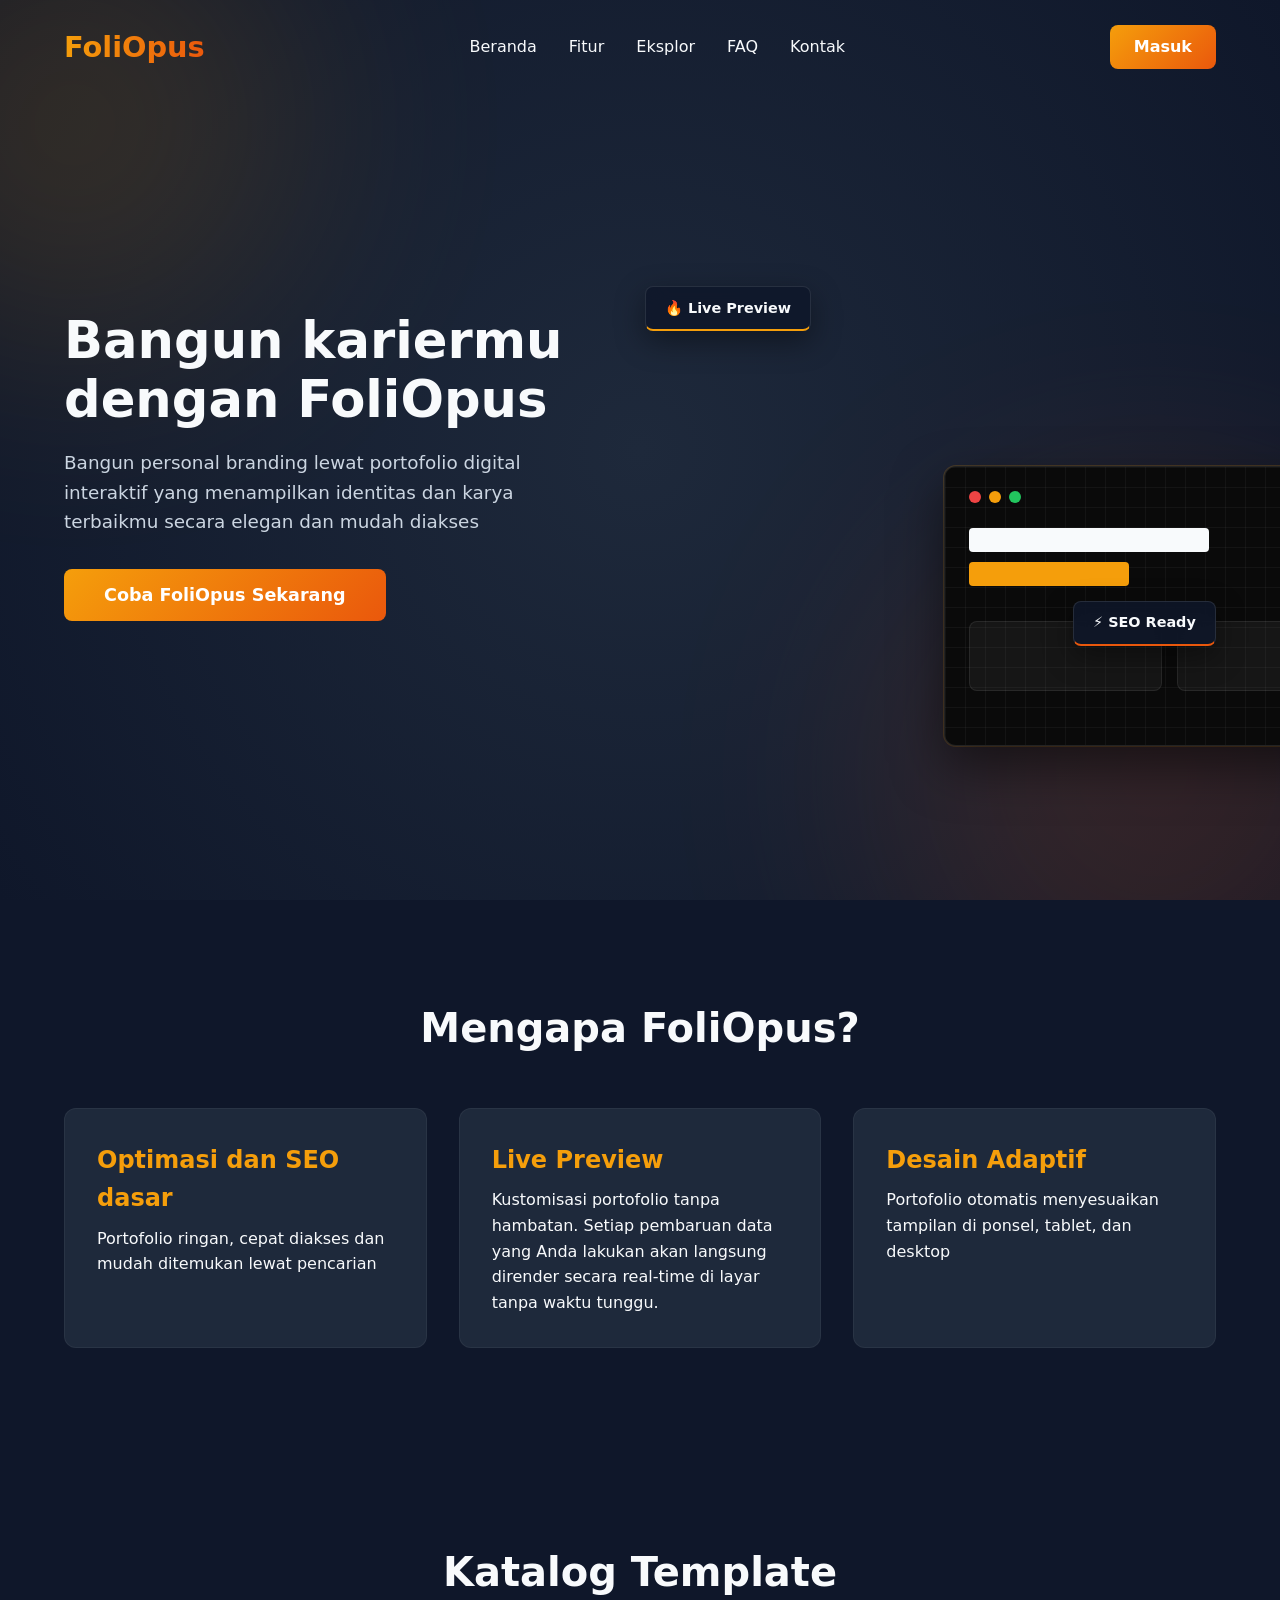
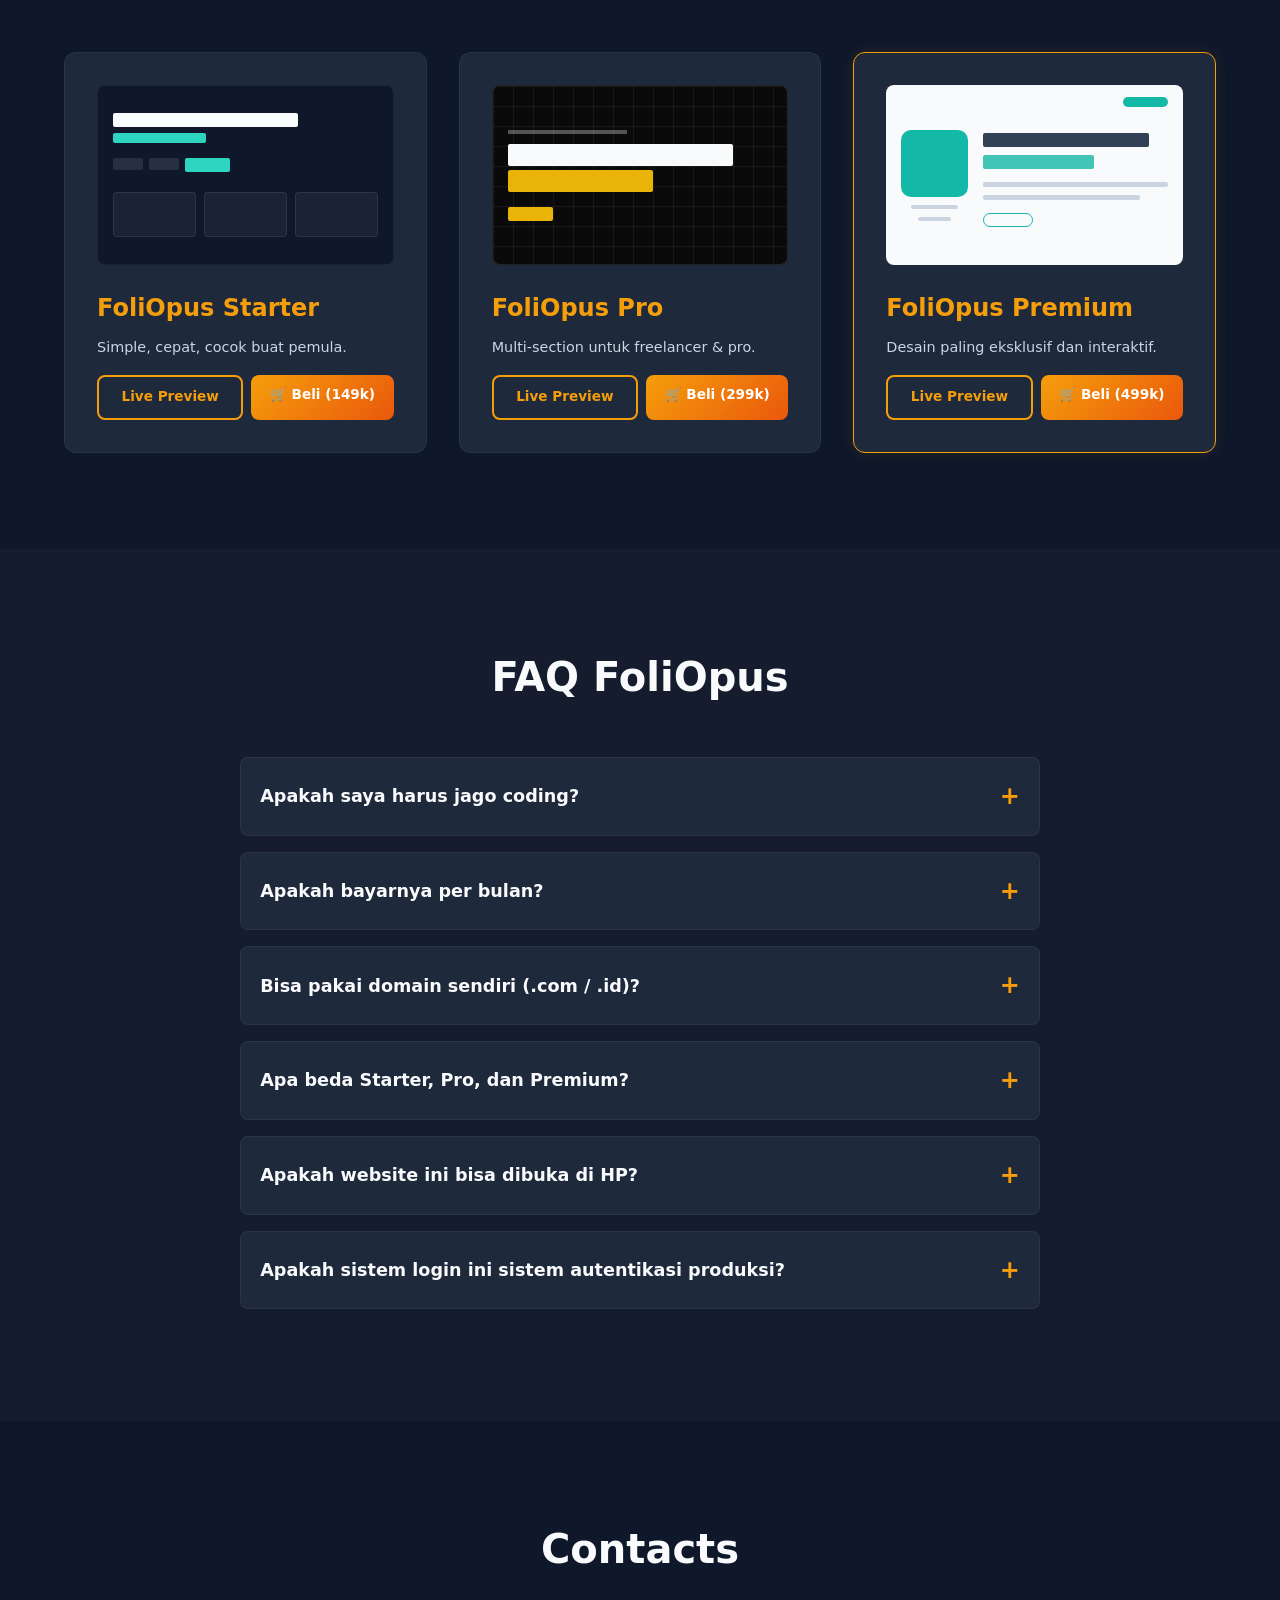
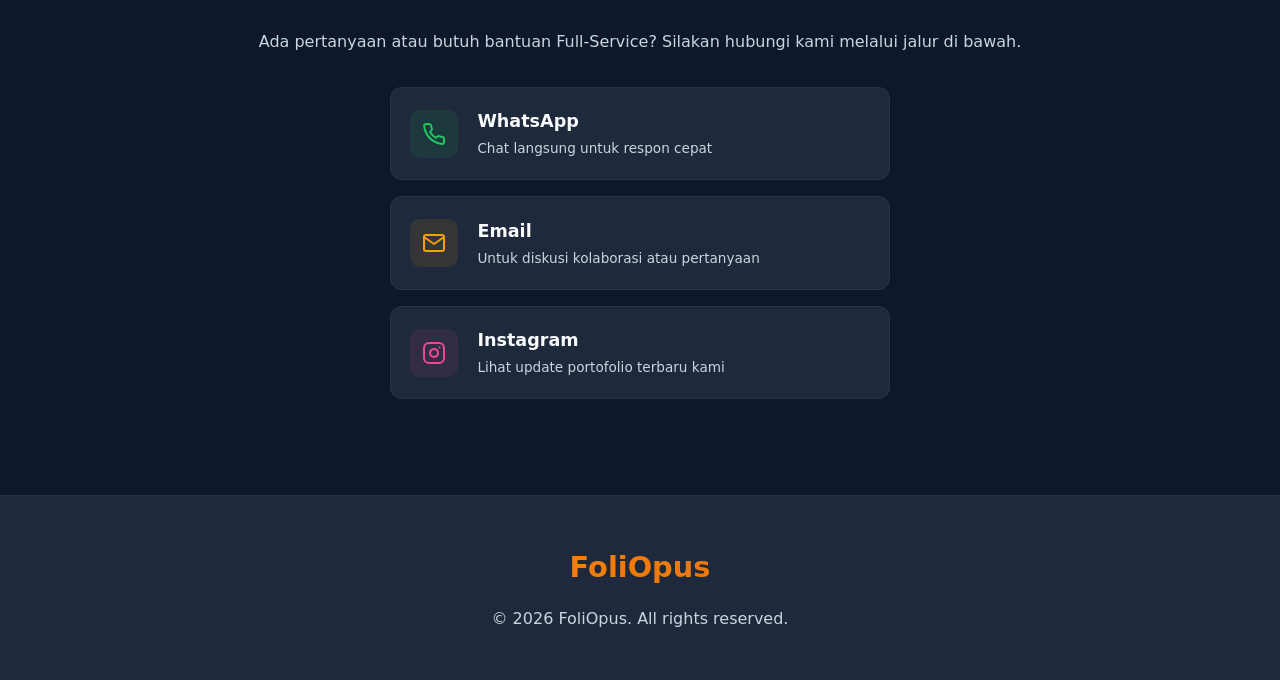
==== index.html @ 39c7ba6c "Update" ====
<!DOCTYPE html>
<html lang="id">
<head>
    <meta charset="UTF-8">
    <meta name="viewport" content="width=device-width, initial-scale=1.0">
    <title>FoliOpus - Portofolio Digital Interaktif</title>
    <meta name="description" content="FoliOpus adalah platform pembuatan portofolio digital profesional dan interaktif secara instan untuk mahasiswa, freelancer, dan pencari kerja.">
    <link rel="stylesheet" href="style.css">
</head>
<body>
    <div id="nav-trigger" style="position: absolute; top: 50px; width: 100%; height: 1px; visibility: hidden;"></div>

    <nav class="navbar">
        <div class="logo">FoliOpus</div>
        <ul class="nav-links">
            <li><a href="#hero">Beranda</a></li>
            <li><a href="#features">Fitur</a></li>
            <li><a href="#templates">Eksplor</a></li>
            <li><a href="#faq">FAQ</a></li>
            <li><a href="#contact">Kontak</a></li>
        </ul>
        <a href="login.html" class="btn-primary" aria-label="Masuk ke dashboard">Masuk</a>
    </nav>

    <header id="hero" class="hero">
        <div class="hero-grid">
            <div class="hero-content">
                <h1>Bangun kariermu dengan FoliOpus</h1>
                <p>Bangun personal branding lewat portofolio digital interaktif yang menampilkan identitas dan karya terbaikmu secara elegan dan mudah diakses</p>
                <div class="hero-cta">
                    <button class="btn-primary large" onclick="document.getElementById('templates').scrollIntoView({ behavior: 'smooth' });">Coba FoliOpus Sekarang</button>
                </div>
            </div>
            
            <div class="hero-visual">
                <div class="floating-mockup">
                    <div class="fm-content">
                        <div class="fm-header">
                            <div class="fm-dot"></div><div class="fm-dot"></div><div class="fm-dot"></div>
                        </div>
                        <div class="fm-title"></div>
                        <div class="fm-subtitle"></div>
                        <div class="fm-cards">
                            <div class="fm-card"></div>
                            <div class="fm-card"></div>
                        </div>
                    </div>
                </div>
                <div class="floating-badge fb-1">🔥 Live Preview</div>
                <div class="floating-badge fb-2">⚡ SEO Ready</div>
            </div>
        </div>
    </header>

    <section id="features" class="features">
        <h2>Mengapa FoliOpus?</h2>
        <div class="grid-container">
            <div class="card feature-card">
                <h3>Optimasi dan SEO dasar</h3>
                <p>Portofolio ringan, cepat diakses dan mudah ditemukan lewat pencarian</p>
            </div>
            <div class="card feature-card">
                <h3>Live Preview</h3>
                <p>Kustomisasi portofolio tanpa hambatan. Setiap pembaruan data yang Anda lakukan akan langsung dirender secara real-time di layar tanpa waktu tunggu.</p>
            </div>
            <div class="card feature-card">
                <h3>Desain Adaptif</h3>
                <p>Portofolio otomatis menyesuaikan tampilan di ponsel, tablet, dan desktop</p>
            </div>
        </div>
    </section>

    <!-- TEMPLATES SECTION -->
    <section id="templates" class="templates">
        <h2>Katalog Template</h2>
        <div class="grid-container">
            
            <!-- Starter Template -->
            <div class="card template-card" style="cursor: default;">
                <div class="mockup-preview mockup-starter">
                    <div class="m-title"></div>
                    <div class="m-subtitle"></div>
                    <div class="m-tags">
                        <div class="m-tag"></div>
                        <div class="m-tag"></div>
                        <div class="m-tag-active"></div>
                    </div>
                    <div class="m-cards">
                        <div class="m-card"></div>
                        <div class="m-card"></div>
                        <div class="m-card"></div>
                    </div>
                </div>
                <h3>FoliOpus Starter</h3>
                <p style="color: var(--text-muted); font-size: 0.9rem;">Simple, cepat, cocok buat pemula.</p>
                <div style="display: flex; gap: 0.5rem; margin-top: 1rem;">
                    <a href="editor.html?template=template-1&mode=preview" class="btn-secondary" style="flex: 1; text-align: center; padding: 0.6rem; font-size: 0.85rem;">Live Preview</a>
                    <a href="payment.html?template=starter" class="btn-primary" style="flex: 1; text-align: center; padding: 0.6rem; font-size: 0.85rem;">🛒 Beli (149k)</a>
                </div>
            </div>

            <!-- Pro Template -->
            <div class="card template-card" style="cursor: default;">
                <div class="mockup-preview mockup-pro">
                    <div class="m-eyebrow"></div>
                    <div class="m-title-1"></div>
                    <div class="m-title-2"></div>
                    <div class="m-btn"></div>
                </div>
                <h3>FoliOpus Pro</h3>
                <p style="color: var(--text-muted); font-size: 0.9rem;">Multi-section untuk freelancer & pro.</p>
                <div style="display: flex; gap: 0.5rem; margin-top: 1rem;">
                    <a href="editor.html?template=template-2&mode=preview" class="btn-secondary" style="flex: 1; text-align: center; padding: 0.6rem; font-size: 0.85rem;">Live Preview</a>
                    <a href="payment.html?template=pro" class="btn-primary" style="flex: 1; text-align: center; padding: 0.6rem; font-size: 0.85rem;">🛒 Beli (299k)</a>
                </div>
            </div>

            <!-- Premium Template -->
            <div class="card template-card" style="cursor: default; border-color: var(--primary-yellow); box-shadow: 0 0 15px rgba(245, 158, 11, 0.1);">
                <div class="mockup-preview mockup-premium">
                    <div class="m-nav"></div>
                    <div class="m-left">
                        <div class="m-avatar"></div>
                        <div class="m-left-line"></div>
                        <div class="m-left-line" style="width: 50%;"></div>
                    </div>
                    <div class="m-right">
                        <div class="m-title-serif"></div>
                        <div class="m-title-italic"></div>
                        <div class="m-text"></div>
                        <div class="m-text-2"></div>
                        <div class="m-btn-outline"></div>
                    </div>
                </div>
                <h3>FoliOpus Premium</h3>
                <p style="color: var(--text-muted); font-size: 0.9rem;">Desain paling eksklusif dan interaktif.</p>
                <div style="display: flex; gap: 0.5rem; margin-top: 1rem;">
                    <a href="editor.html?template=template-3&mode=preview" class="btn-secondary" style="flex: 1; text-align: center; padding: 0.6rem; font-size: 0.85rem;">Live Preview</a>
                    <a href="payment.html?template=premium" class="btn-primary" style="flex: 1; text-align: center; padding: 0.6rem; font-size: 0.85rem;">🛒 Beli (499k)</a>
                </div>
            </div>

        </div>
    </section>
    
    <section id="faq" class="features" style="background-color: rgba(255,255,255,0.02);">
        <h2>FAQ FoliOpus</h2>
        <div class="faq-container" style="max-width: 800px; margin: 0 auto; text-align: left;">
            <details class="faq-item">
                <summary>Apakah saya harus jago coding?</summary>
                <div class="faq-body">Sama sekali tidak! Template kami sudah dirancang agar kamu tinggal mengganti teks dan foto tanpa perlu menyentuh struktur kode yang rumit.</div>
            </details>
            <details class="faq-item">
                <summary>Apakah bayarnya per bulan?</summary>
                <div class="faq-body">Tidak, pembayaran sistem lisensi sekali bayar (one-time payment). Beli sekali, pakai berkali-kali untuk portofoliomu.</div>
            </details>
            <details class="faq-item">
                <summary>Bisa pakai domain sendiri (.com / .id)?</summary>
                <div class="faq-body">Tentu saja. Setelah <em>source code</em> kamu dapatkan, kamu bisa <em>deploy</em> di mana saja dan menyambungkannya ke domain pribadi.</div>
            </details>
            <details class="faq-item">
                <summary>Apa beda Starter, Pro, dan Premium?</summary>
                <div class="faq-body">
                    Setiap template dirancang untuk kebutuhan dan tingkat karier yang berbeda:<br><br>
                    <ul style="padding-left: 1.2rem; margin-top: 0.5rem; line-height: 1.8;">
                        <li><strong>Starter:</strong> Portofolio <em>single-page</em> bernuansa gelap yang simpel, fokus pada <em>tech stack</em> dan proyek. Sangat pas untuk <em>developer</em> pemula atau mahasiswa.</li>
                        <li><strong>Pro:</strong> Tampil berani dengan nuansa hitam dan emas. Memiliki <em>multi-section</em> untuk menampilkan metrik statistik, log pekerjaan, dan keahlian mendetail. Cocok untuk <em>freelancer</em> dan profesional.</li>
                        <li><strong>Premium:</strong> Desain paling bersih dan eksklusif dengan tipografi ala editorial. Menawarkan alur penceritaan (<em>case study</em>) untuk menonjolkan proses di balik karyamu. Sangat direkomendasikan untuk kreator tingkat senior.</li>
                    </ul>
                </div>
            </details>
            <details class="faq-item">
                <summary>Apakah website ini bisa dibuka di HP?</summary>
                <div class="faq-body">Tentu. Semua template dirancang mobile-first dan sudah diuji dari layar 360px sampai layar desktop besar.</div>
            </details>
            <details class="faq-item">
                <summary>Apakah sistem login ini sistem autentikasi produksi?</summary>
                <div class="faq-body">Tidak. Halaman login/register saat ini adalah <em>demo prototype</em> berbasis localStorage browser. Data akun hanya tersimpan di perangkat lokal pengguna dan tidak dienkripsi. Sistem ini tidak boleh dianggap sebagai autentikasi produksi. Untuk versi commercial release, autentikasi akan dipindahkan ke backend yang aman.</div>
            </details>
        </div>
    </section>

    <!-- CONTACT SECTION -->
    <section id="contact" class="features">
        <h2>Contacts</h2>
        <p style="color: var(--text-muted); margin-bottom: 2rem;">Ada pertanyaan atau butuh bantuan Full-Service? Silakan hubungi kami melalui jalur di bawah.</p>
        
        <div style="max-width: 500px; margin: 0 auto; display: flex; flex-direction: column; gap: 1rem;">

            <a href="https://wa.me/6285654432994" target="_blank" class="contact-link">
                <div class="c-icon" style="background: rgba(34, 197, 94, 0.1); color: #22c55e;">
                    <svg viewBox="0 0 24 24" fill="none" stroke="currentColor" stroke-width="2" stroke-linecap="round" stroke-linejoin="round">
                        <path d="M22 16.92v3a2 2 0 0 1-2.18 2 19.79 19.79 0 0 1-8.63-3.07 19.5 19.5 0 0 1-6-6 19.79 19.79 0 0 1-3.07-8.67A2 2 0 0 1 4.11 2h3a2 2 0 0 1 2 1.72 12.84 12.84 0 0 0 .7 2.81 2 2 0 0 1-.45 2.11L8.09 9.91a16 16 0 0 0 6 6l1.27-1.27a2 2 0 0 1 2.11-.45 12.84 12.84 0 0 0 2.81.7A2 2 0 0 1 22 16.92z"></path>
                    </svg>
                </div>
                <div class="c-text">
                    <h4>WhatsApp</h4>
                    <p>Chat langsung untuk respon cepat</p>
                </div>
            </a>

            <a href="mailto:halo@foliopus.com" class="contact-link">
                <div class="c-icon" style="background: rgba(245, 158, 11, 0.1); color: var(--primary-yellow);">
                    <svg viewBox="0 0 24 24" fill="none" stroke="currentColor" stroke-width="2" stroke-linecap="round" stroke-linejoin="round">
                        <path d="M4 4h16c1.1 0 2 .9 2 2v12c0 1.1-.9 2-2 2H4c-1.1 0-2-.9-2-2V6c0-1.1.9-2 2-2z"></path>
                        <polyline points="22,6 12,13 2,6"></polyline>
                    </svg>
                </div>
                <div class="c-text">
                    <h4>Email</h4>
                    <p>Untuk diskusi kolaborasi atau pertanyaan</p>
                </div>
            </a>

            <a href="https://www.instagram.com/" target="_blank" class="contact-link">
                <div class="c-icon" style="background: rgba(236, 72, 153, 0.1); color: #ec4899;">
                    <svg viewBox="0 0 24 24" fill="none" stroke="currentColor" stroke-width="2" stroke-linecap="round" stroke-linejoin="round">
                        <rect x="2" y="2" width="20" height="20" rx="5" ry="5"></rect>
                        <path d="M16 11.37A4 4 0 1 1 12.63 8 4 4 0 0 1 16 11.37z"></path>
                        <line x1="17.5" y1="6.5" x2="17.51" y2="6.5"></line>
                    </svg>
                </div>
                <div class="c-text">
                    <h4>Instagram</h4>
                    <p>Lihat update portofolio terbaru kami</p>
                </div>
            </a>

        </div>
    </section>

    <footer class="footer">
        <div class="footer-content">
            <h2 class="logo" style="margin-bottom: 0.5rem; font-size: 1.8rem; font-weight: 800; background: linear-gradient(to right, #f59e0b, #ea580c); -webkit-background-clip: text; background-clip: text; -webkit-text-fill-color: transparent;">FoliOpus</h2>
            <p>&copy; 2026 FoliOpus. All rights reserved.</p>
        </div>
    </footer>

    <script src="script.js"></script>
</body>
</html>
---- style.css ----
:root {
    --primary-yellow: #f59e0b;
    --primary-orange: #ea580c;
    --dark-bg: #0f172a;
    --dark-surface: #1e293b;
    --text-light: #f8fafc;
    --text-muted: #cbd5e1;
    --transition-speed: 0.3s;
}

* {
    margin: 0;
    padding: 0;
    box-sizing: border-box;
    font-family: 'Segoe UI', system-ui, sans-serif;
}

html {
    scroll-behavior: smooth;
    scroll-padding-top: 90px;
}

body {
    background-color: var(--dark-bg);
    color: var(--text-light);
    line-height: 1.6;
    text-rendering: optimizeLegibility;
    -webkit-font-smoothing: antialiased;
    -moz-osx-font-smoothing: grayscale;
}

.navbar {
    position: fixed;
    top: 0;
    width: 100%;
    display: flex;
    justify-content: space-between;
    align-items: center;
    padding: 1.5rem 5%;
    background-color: transparent;
    transition: background-color var(--transition-speed), box-shadow var(--transition-speed);
    z-index: 1000;
}

.navbar.scrolled {
    background-color: rgba(15, 23, 42, 0.95);
    backdrop-filter: blur(10px);
    box-shadow: 0 4px 20px rgba(0, 0, 0, 0.5);
}

.nav-user-wrap {
    position: relative;
    display: inline-flex;
}

.logo {
    font-size: 1.8rem;
    font-weight: 800;
    background: linear-gradient(to right, var(--primary-yellow), var(--primary-orange));
    -webkit-background-clip: text;
    background-clip: text;
    -webkit-text-fill-color: transparent;
    text-decoration: none;
}

.nav-links {
    display: flex;
    list-style: none;
    gap: 2rem;
}

.nav-links a {
    color: var(--text-light);
    text-decoration: none;
    font-weight: 500;
    transition: color var(--transition-speed);
}

.nav-links a:hover {
    color: var(--primary-yellow);
}

.btn-primary {
    background: linear-gradient(135deg, var(--primary-yellow), var(--primary-orange));
    color: #fff;
    border: none;
    padding: 0.6rem 1.5rem;
    border-radius: 8px;
    font-weight: 600;
    cursor: pointer;
    text-decoration: none;
    transition: transform var(--transition-speed), box-shadow var(--transition-speed);
}

.btn-primary:hover {
    transform: translateY(-2px);
    box-shadow: 0 4px 15px rgba(234, 88, 12, 0.4);
}

.btn-secondary {
    background: transparent;
    color: var(--primary-yellow);
    border: 2px solid var(--primary-yellow);
    padding: 0.6rem 1.5rem;
    border-radius: 8px;
    font-weight: 600;
    cursor: pointer;
    text-decoration: none;
    transition: background-color var(--transition-speed), transform var(--transition-speed);
}

.btn-secondary:hover {
    background: rgba(245, 158, 11, 0.1);
    transform: translateY(-2px);
}

.large {
    padding: 1rem 2.5rem;
    font-size: 1.1rem;
}

.hero {
    min-height: 100vh;
    display: flex;
    align-items: center;
    justify-content: center;
    padding: 6rem 5% 4rem;
    background: radial-gradient(circle at center, var(--dark-surface) 0%, var(--dark-bg) 100%);
    position: relative;
    overflow: hidden;
    text-align: left;
}

/* 1. Ambient Background Orbs */
.hero::before, .hero::after {
    content: '';
    position: absolute;
    border-radius: 50%;
    filter: blur(120px);
    z-index: 0;
    pointer-events: none;
    opacity: 0.15;
}
.hero::before {
    width: 450px; height: 450px;
    background: var(--primary-yellow);
    top: -100px; left: -150px;
}
.hero::after {
    width: 550px; height: 550px;
    background: var(--primary-orange);
    bottom: -150px; right: -150px;
}

/* 2. Split Grid Layout */
.hero-grid {
    display: grid;
    grid-template-columns: 1fr 1fr;
    gap: 4rem;
    align-items: center;
    max-width: 1200px;
    margin: 0 auto;
    position: relative;
    z-index: 1;
    width: 100%;
}

.hero-content { max-width: 600px; }

.hero-badge-top {
    display: inline-block;
    padding: 0.4rem 1rem;
    background: rgba(245, 158, 11, 0.1);
    border: 1px solid rgba(245, 158, 11, 0.2);
    color: var(--primary-yellow);
    border-radius: 99px;
    font-size: 0.85rem;
    font-weight: 600;
    margin-bottom: 1.5rem;
}

.hero h1 {
    font-size: 3.2rem;
    line-height: 1.15;
    margin-bottom: 1.2rem;
    font-weight: 800;
}

.hero p {
    font-size: 1.15rem;
    color: var(--text-muted);
    margin-bottom: 2rem;
}

.hero-cta {
    display: flex;
    gap: 1rem;
    justify-content: flex-start;
}

.hero-visual {
    position: relative;
    width: 100%;
    height: 400px;
    perspective: 1000px;
}

.floating-mockup {
    position: absolute;
    top: 50%;
    left: 50%;
    width: 100%;
    max-width: 450px;
    height: 280px;
    background: #0a0a0a;
    border: 1px solid rgba(255,255,255,0.1);
    border-radius: 12px;
    box-shadow: 0 20px 50px rgba(0,0,0,0.5), 0 0 0 1px rgba(245, 158, 11, 0.2);
    padding: 1.5rem;
    animation: float-mockup 6s ease-in-out infinite;
    overflow: hidden;
}

.floating-mockup::before {
    content: ''; position: absolute; inset: 0;
    background-image: linear-gradient(rgba(255,255,255,0.04) 1px, transparent 1px), linear-gradient(90deg, rgba(255,255,255,0.04) 1px, transparent 1px);
    background-size: 20px 20px; z-index: 0;
}

.fm-content { position: relative; z-index: 1; }
.fm-header { display: flex; gap: 8px; margin-bottom: 25px; }
.fm-dot { width: 12px; height: 12px; border-radius: 50%; background: var(--text-muted); }
.fm-dot:nth-child(1) { background: #ef4444; }
.fm-dot:nth-child(2) { background: #f59e0b; }
.fm-dot:nth-child(3) { background: #22c55e; }
.fm-title { width: 60%; height: 24px; background: #f8fafc; border-radius: 4px; margin-bottom: 10px; }
.fm-subtitle { width: 40%; height: 24px; background: var(--primary-yellow); border-radius: 4px; margin-bottom: 35px; }
.fm-cards { display: grid; grid-template-columns: 1fr 1fr; gap: 15px; }
.fm-card { height: 70px; background: rgba(255,255,255,0.05); border-radius: 8px; border: 1px solid rgba(255,255,255,0.08); }

.floating-badge {
    position: absolute;
    padding: 0.6rem 1.2rem;
    background: rgba(15, 23, 42, 0.85);
    backdrop-filter: blur(10px);
    border: 1px solid rgba(255,255,255,0.1);
    border-radius: 8px;
    font-weight: 600;
    font-size: 0.9rem;
    color: var(--text-light);
    box-shadow: 0 10px 30px rgba(0,0,0,0.4);
    z-index: 2;
}

.fb-1 {
    top: 5%;
    left: -5%;
    animation: float-badge-reverse 5s ease-in-out infinite;
    border-bottom: 2px solid var(--primary-yellow);
}

.fb-2 {
    bottom: 5%;
    right: 0%;
    animation: float-badge 7s ease-in-out infinite;
    border-bottom: 2px solid var(--primary-orange);
}

.features, .templates {
    padding: 6rem 5%;
    text-align: center;
}

.features h2, .templates h2 {
    font-size: 2.5rem;
    margin-bottom: 3rem;
}

.grid-container {
    display: grid;
    grid-template-columns: repeat(auto-fit, minmax(300px, 1fr));
    gap: 2rem;
}

.card {
    background-color: var(--dark-surface);
    padding: 2rem;
    border-radius: 12px;
    border: 1px solid rgba(255, 255, 255, 0.05);
    transition: transform var(--transition-speed), box-shadow var(--transition-speed);
    text-align: left;
}

.card h3 {
    color: var(--primary-yellow);
    margin-bottom: 0.5rem;
    font-size: 1.5rem;
}

.template-card {
    cursor: pointer;
    position: relative;
    display: flex;
    flex-direction: column;
}

.mockup-preview {
    height: 180px;
    border-radius: 8px;
    margin-bottom: 1.5rem;
    width: 100%;
    position: relative;
    overflow: hidden;
    padding: 15px;
    transition: transform 0.3s ease, filter 0.3s ease;
    box-sizing: border-box;
}

.template-card:hover .mockup-preview {
    transform: scale(1.02);
    filter: brightness(1.15);
}

.mockup-starter {
    background: #0f172a; 
    display: flex;
    flex-direction: column;
    justify-content: center;
    border: 1px solid rgba(255,255,255,0.05);
}
.mockup-starter .m-title { width: 70%; height: 14px; background: #f8fafc; border-radius: 2px; margin-bottom: 6px; }
.mockup-starter .m-subtitle { width: 35%; height: 10px; background: #2dd4bf; border-radius: 2px; margin-bottom: 15px; }
.mockup-starter .m-tags { display: flex; gap: 6px; margin-bottom: 20px; }
.mockup-starter .m-tag { width: 30px; height: 12px; background: rgba(255,255,255,0.1); border-radius: 2px; }
.mockup-starter .m-tag-active { width: 45px; height: 14px; background: #2dd4bf; border-radius: 2px; }
.mockup-starter .m-cards { display: grid; grid-template-columns: 1fr 1fr 1fr; gap: 8px; width: 100%; }
.mockup-starter .m-card { height: 45px; background: rgba(255,255,255,0.05); border-radius: 4px; border: 1px solid rgba(255,255,255,0.08); }

.mockup-pro {
    background: #0a0a0a;
    display: flex;
    flex-direction: column;
    justify-content: center;
    align-items: flex-start;
    border: 1px solid rgba(255,255,255,0.1);
}
.mockup-pro::before {
    content: ''; position: absolute; top: 0; left: 0; right: 0; bottom: 0;
    background-image: linear-gradient(rgba(255,255,255,0.06) 1px, transparent 1px), linear-gradient(90deg, rgba(255,255,255,0.06) 1px, transparent 1px);
    background-size: 20px 20px; z-index: 0;
}
.mockup-pro > div { z-index: 1; position: relative; }
.mockup-pro .m-eyebrow { width: 45%; height: 4px; background: rgba(255,255,255,0.3); margin-bottom: 10px; }
.mockup-pro .m-title-1 { width: 85%; height: 22px; background: #f8fafc; margin-bottom: 4px; border-radius: 2px;}
.mockup-pro .m-title-2 { width: 55%; height: 22px; background: #eab308; margin-bottom: 15px; border-radius: 2px;}
.mockup-pro .m-btn { width: 45px; height: 14px; background: #eab308; border-radius: 2px; }

.mockup-premium {
    background: #f8fafc;
    display: flex;
    gap: 15px;
    align-items: center;
}
.mockup-premium .m-nav { position: absolute; top: 12px; right: 15px; width: 45px; height: 10px; background: #14b8a6; border-radius: 12px; }
.mockup-premium .m-left { display: flex; flex-direction: column; align-items: center; gap: 8px; width: 25%; }
.mockup-premium .m-avatar { width: 100%; aspect-ratio: 1; background: #14b8a6; border-radius: 10px; }
.mockup-premium .m-left-line { width: 70%; height: 4px; background: #cbd5e1; border-radius: 2px; }
.mockup-premium .m-right { display: flex; flex-direction: column; gap: 8px; flex: 1; margin-top: 10px;}
.mockup-premium .m-title-serif { width: 90%; height: 14px; background: #334155; border-radius: 2px; }
.mockup-premium .m-title-italic { width: 60%; height: 14px; background: #14b8a6; border-radius: 2px; opacity: 0.8; margin-bottom: 5px;}
.mockup-premium .m-text { width: 100%; height: 5px; background: #cbd5e1; border-radius: 2px; }
.mockup-premium .m-text-2 { width: 85%; height: 5px; background: #cbd5e1; border-radius: 2px; }
.mockup-premium .m-btn-outline { width: 50px; height: 14px; border: 1px solid #14b8a6; border-radius: 10px; margin-top: 5px; }

.faq-item {
    background: var(--dark-surface);
    border: 1px solid rgba(255,255,255,0.05);
    border-radius: 8px;
    margin-bottom: 1rem;
    overflow: hidden;
}
.faq-item summary {
    padding: 1.2rem;
    font-weight: 600;
    font-size: 1.1rem;
    cursor: pointer;
    list-style: none;
    position: relative;
    color: var(--text-light);
    display: flex;
    justify-content: space-between;
    align-items: center;
}
.faq-item summary::-webkit-details-marker { display: none; }
.faq-item summary::after {
    content: "+";
    color: var(--primary-yellow);
    font-size: 1.5rem;
    transition: transform 0.3s ease;
}
.faq-item[open] summary::after { transform: rotate(45deg); }
.faq-item[open] summary { border-bottom: 1px solid rgba(255,255,255,0.05); }
.faq-body {
    padding: 1.2rem;
    color: var(--text-muted);
    line-height: 1.6;
    background: rgba(0,0,0,0.1);
}

.contact-link {
    display: flex;
    align-items: center;
    gap: 1.2rem;
    padding: 1.2rem;
    background: var(--dark-surface);
    border: 1px solid rgba(255,255,255,0.05);
    border-radius: 12px;
    text-decoration: none;
    transition: transform 0.3s ease, border-color 0.3s ease, box-shadow 0.3s ease;
}

.contact-link:hover {
    transform: translateY(-3px);
    border-color: var(--primary-yellow);
    box-shadow: 0 8px 24px rgba(245, 158, 11, 0.1);
}

.c-icon {
    width: 48px;
    height: 48px;
    border-radius: 10px;
    display: flex;
    align-items: center;
    justify-content: center;
    flex-shrink: 0;
}

.c-icon svg { width: 24px; height: 24px; }
.c-text { text-align: left; }
.c-text h4 { margin: 0 0 0.2rem 0; font-size: 1.1rem; color: var(--text-light); }
.c-text p { margin: 0; font-size: 0.85rem; color: var(--text-muted); }

.footer {
    background-color: var(--dark-surface);
    padding: 3rem 5%;
    text-align: center;
    border-top: 1px solid rgba(255, 255, 255, 0.05);
}

.footer p {
    color: var(--text-muted);
    margin-top: 1rem;
}

.custom-toast {
    position: fixed;
    bottom: 20px;
    right: 20px;
    background-color: var(--primary-orange);
    color: white;
    padding: 1rem 2rem;
    border-radius: 8px;
    box-shadow: 0 5px 15px rgba(0,0,0,0.3);
    transform: translateY(100px);
    opacity: 0;
    transition: all 0.4s cubic-bezier(0.68, -0.55, 0.265, 1.55);
    z-index: 9999;
    font-weight: 600;
}

.custom-toast.show {
    transform: translateY(0);
    opacity: 1;
}

@keyframes float-mockup {
    0%, 100% { transform: translate(-50%, -50%) rotateY(-15deg) rotateX(10deg) translateY(0); }
    50% { transform: translate(-50%, -50%) rotateY(-15deg) rotateX(10deg) translateY(-20px); }
}
@keyframes float-badge {
    0%, 100% { transform: translateY(0); }
    50% { transform: translateY(-15px); }
}
@keyframes float-badge-reverse {
    0%, 100% { transform: translateY(0); }
    50% { transform: translateY(15px); }
}

@media (max-width: 768px) {
    .hero { text-align: center; padding-top: 8rem; min-height: auto; }
    .hero-grid { grid-template-columns: 1fr; gap: 2rem; }
    .hero-cta { justify-content: center; }
    .hero-visual { height: 320px; }
    .floating-mockup { width: 90%; transform: translate(-50%, -50%) rotateY(0) rotateX(0); }
    @keyframes float-mockup {
        0%, 100% { transform: translate(-50%, -50%) translateY(0); }
        50% { transform: translate(-50%, -50%) translateY(-15px); }
    }
    .fb-1 { left: 0; top: -10%; }
    .fb-2 { right: 0; bottom: -5%; }
}

/* AUTH PAGES (LOGIN & REGISTER) */
body.auth-page {
    display: flex;
    align-items: center;
    justify-content: center;
    min-height: 100vh;
    overflow: hidden;
}

.bg-orb {
    position: fixed;
    border-radius: 50%;
    filter: blur(100px);
    pointer-events: none;
    opacity: 0.12;
    z-index: 0;
}
.bg-orb-1 { width: 550px; height: 550px; background: var(--primary-yellow); top: -180px; right: -120px; }
.bg-orb-2 { width: 450px; height: 450px; background: var(--primary-orange); bottom: -120px; left: -120px; }

body.register-page .bg-orb-1 { background: var(--primary-orange); top: -180px; left: -120px; right: auto; }
body.register-page .bg-orb-2 { background: var(--primary-yellow); bottom: -120px; right: -120px; left: auto; }

.back-link {
    position: fixed;
    top: 1.75rem;
    left: 2rem;
    color: var(--text-muted);
    text-decoration: none;
    font-size: 0.88rem;
    font-weight: 500;
    display: flex;
    align-items: center;
    gap: 0.4rem;
    transition: color var(--transition-speed), gap var(--transition-speed);
    z-index: 10;
}
.back-link:hover { color: var(--primary-yellow); gap: 0.65rem; }
.back-link svg   { width: 16px; height: 16px; flex-shrink: 0; }

.login-card,
.register-card {
    width: 100%;
    max-width: 440px;
    position: relative;
    z-index: 1;
    box-shadow: 0 25px 60px rgba(0, 0, 0, 0.45);
    animation: slideUp 0.5s cubic-bezier(0.22, 1, 0.36, 1) both;
}

@keyframes slideUp {
    from { opacity: 0; transform: translateY(28px); }
    to   { opacity: 1; transform: translateY(0); }
}

.login-tagline  { color: var(--text-muted); font-size: 0.88rem; margin-bottom: 2rem; }
.login-title    { font-size: 1.55rem; font-weight: 700; line-height: 1.3; }
.login-subtitle { color: var(--text-muted); font-size: 0.9rem; margin-top: 0.3rem; margin-bottom: 2rem; }

.alert-box,
.success-box {
    display: none;
    border-radius: 10px;
    padding: 0.8rem 1rem;
    font-size: 0.875rem;
    margin-bottom: 1.5rem;
}
.alert-box { background: rgba(239, 68, 68, 0.08); border: 1px solid rgba(239, 68, 68, 0.25); color: #fca5a5; }
.success-box { background: rgba(34, 197, 94, 0.08); border: 1px solid rgba(34, 197, 94, 0.25); color: #86efac; }
.alert-box.show, .success-box.show { display: block; animation: fadeIn 0.25s ease; }

@keyframes fadeIn {
    from { opacity: 0; transform: translateY(-4px); }
    to   { opacity: 1; transform: translateY(0); }
}

.form-group { margin-bottom: 1.4rem; }
.form-group label { display: block; font-size: 0.78rem; font-weight: 600; color: var(--text-muted); margin-bottom: 0.5rem; text-transform: uppercase; letter-spacing: 0.07em; }

.input-wrapper { position: relative; }
.input-wrapper .input-icon { position: absolute; left: 0.9rem; top: 50%; transform: translateY(-50%); width: 17px; height: 17px; color: var(--text-muted); pointer-events: none; transition: color var(--transition-speed); }

.form-group input { width: 100%; background: rgba(255, 255, 255, 0.04); border: 1px solid rgba(255, 255, 255, 0.07); border-radius: 10px; padding: 0.82rem 2.6rem; color: var(--text-light); font-size: 0.97rem; font-family: inherit; outline: none; transition: border-color var(--transition-speed), background var(--transition-speed), box-shadow var(--transition-speed); }
.form-group input::placeholder { color: rgba(203, 213, 225, 0.3); }
.form-group input:focus { border-color: var(--primary-yellow); background: rgba(245, 158, 11, 0.04); box-shadow: 0 0 0 3px rgba(245, 158, 11, 0.1); }
.input-wrapper:focus-within .input-icon { color: var(--primary-yellow); }
.form-group input.is-error { border-color: #ef4444; box-shadow: 0 0 0 3px rgba(239, 68, 68, 0.1); }
.form-group input.is-success { border-color: #22c55e; box-shadow: 0 0 0 3px rgba(34, 197, 94, 0.1); }

.field-error { display: none; color: #f87171; font-size: 0.8rem; margin-top: 0.4rem; font-weight: 500; }
.field-error.show { display: block; animation: shake 0.3s ease; }

@keyframes shake {
    0%, 100% { transform: translateX(0); }
    25%      { transform: translateX(-5px); }
    75%      { transform: translateX(5px); }
}

.toggle-pw { position: absolute; right: 0.9rem; top: 50%; transform: translateY(-50%); background: none; border: none; cursor: pointer; color: var(--text-muted); padding: 0.2rem; display: flex; align-items: center; transition: color var(--transition-speed); }
.toggle-pw:hover  { color: var(--primary-yellow); }
.toggle-pw svg    { width: 17px; height: 17px; }

.strength-bar { display: flex; gap: 4px; margin-top: 0.5rem; }
.strength-bar span { flex: 1; height: 3px; border-radius: 99px; background: rgba(255, 255, 255, 0.08); transition: background 0.3s ease; }
.strength-bar.s1 span:nth-child(1)    { background: #ef4444; }
.strength-bar.s2 span:nth-child(-n+2) { background: #f97316; }
.strength-bar.s3 span:nth-child(-n+3) { background: #eab308; }
.strength-bar.s4 span                 { background: #22c55e; }
.strength-label { font-size: 0.78rem; color: var(--text-muted); margin-top: 0.3rem; }

.btn-login, .btn-register { width: 100%; margin-top: 0.75rem; display: flex; align-items: center; justify-content: center; gap: 0.5rem; }
.btn-login:disabled, .btn-register:disabled { opacity: 0.65; cursor: not-allowed; transform: none; }

.spinner { display: none; width: 15px; height: 15px; border: 2px solid rgba(255, 255, 255, 0.4); border-top-color: #fff; border-radius: 50%; animation: spin 0.65s linear infinite; flex-shrink: 0; }
.spinner.show { display: block; }
@keyframes spin { to { transform: rotate(360deg); } }

.divider { border: none; border-top: 1px solid rgba(255, 255, 255, 0.05); margin: 2rem 0 1.5rem; }
.register-note, .login-note { text-align: center; color: var(--text-muted); font-size: 0.875rem; }
.register-note a, .login-note a { color: var(--primary-yellow); text-decoration: none; font-weight: 600; }
.register-note a:hover, .login-note a:hover { text-decoration: underline; }

@media (max-width: 480px) {
    .login-card, .register-card { margin: 1rem; }
    .back-link      { top: 1rem; left: 1rem; }
}

/* PAYMENT PAGE */
body.payment-page { min-height: 100vh; padding: 2rem 5%; padding-top: 6rem; }
.payment-header { text-align: center; margin-bottom: 2.5rem; }
.payment-header h1 { font-size: 2rem; font-weight: 700; margin-bottom: 0.4rem; }
.payment-header p { color: var(--text-muted); font-size: 0.95rem; }

.steps { display: flex; align-items: center; justify-content: center; margin-bottom: 3rem; }
.step { display: flex; flex-direction: column; align-items: center; gap: 0.4rem; }
.step-num { width: 36px; height: 36px; border-radius: 50%; border: 2px solid rgba(255,255,255,0.1); display: flex; align-items: center; justify-content: center; font-size: 0.85rem; font-weight: 700; color: var(--text-muted); background: var(--dark-surface); transition: all var(--transition-speed); position: relative; z-index: 1; }
.step-label { font-size: 0.75rem; color: var(--text-muted); white-space: nowrap; transition: color var(--transition-speed); }
.step.active .step-num { background: linear-gradient(135deg, var(--primary-yellow), var(--primary-orange)); border-color: transparent; color: #fff; }
.step.active .step-label { color: var(--primary-yellow); }
.step.done .step-num { background: rgba(34, 197, 94, 0.15); border-color: #22c55e; color: #22c55e; }
.step.done .step-label { color: #22c55e; }
.step-line { width: 80px; height: 2px; background: rgba(255,255,255,0.08); margin-bottom: 1.4rem; position: relative; }
.step-line::after { content: ''; position: absolute; left: 0; top: 0; height: 100%; width: 0%; background: linear-gradient(to right, var(--primary-yellow), var(--primary-orange)); transition: width 0.5s ease; }
.step-line.done::after { width: 100%; }

.payment-layout { display: grid; grid-template-columns: 1fr 380px; gap: 2rem; max-width: 1000px; margin: 0 auto; }
.order-summary { position: sticky; top: 5rem; height: fit-content; }
.summary-card { background: var(--dark-surface); border: 1px solid rgba(255,255,255,0.05); border-radius: 16px; padding: 1.75rem; }
.summary-label { font-size: 0.78rem; font-weight: 600; color: var(--text-muted); text-transform: uppercase; letter-spacing: 0.07em; margin-bottom: 1.5rem; }
.summary-template { display: flex; gap: 1rem; align-items: center; padding-bottom: 1.5rem; border-bottom: 1px solid rgba(255,255,255,0.05); margin-bottom: 1.5rem; }
.summary-thumb { width: 64px; height: 64px; border-radius: 10px; flex-shrink: 0; background: linear-gradient(45deg, var(--primary-yellow), var(--primary-orange)); }
.summary-info h4 { font-size: 1rem; font-weight: 600; color: var(--text-light); margin-bottom: 0.2rem; }
.summary-info p { font-size: 0.8rem; color: var(--text-muted); }
.summary-badge { display: inline-block; font-size: 0.7rem; font-weight: 600; padding: 0.2rem 0.6rem; border-radius: 99px; margin-top: 0.4rem; background: rgba(245,158,11,0.15); color: var(--primary-yellow); }
.summary-badge.badge-pro     { background: rgba(99,102,241,0.15); color: #818cf8; }
.summary-badge.badge-premium { background: rgba(236,72,153,0.15); color: #f472b6; }
.summary-row { display: flex; justify-content: space-between; font-size: 0.9rem; color: var(--text-muted); margin-bottom: 0.75rem; }
.summary-total { display: flex; justify-content: space-between; align-items: center; padding-top: 1rem; border-top: 1px solid rgba(255,255,255,0.05); margin-top: 0.25rem; font-weight: 600; color: var(--text-light); }
.summary-total-price { font-size: 1.4rem; font-weight: 800; background: linear-gradient(to right, var(--primary-yellow), var(--primary-orange)); -webkit-background-clip: text; background-clip: text; -webkit-text-fill-color: transparent; }

.step-panel { display: none; }
.step-panel.active { display: block; animation: fadeIn 0.3s ease; }

.qris-container { text-align: center; padding: 0.5rem 0; }
.qris-title    { font-size: 1.1rem; font-weight: 700; margin-bottom: 0.4rem; }
.qris-subtitle { color: var(--text-muted); font-size: 0.875rem; margin-bottom: 1.75rem; }
.qris-box { display: inline-block; background: #fff; border-radius: 16px; padding: 0; margin-bottom: 1.25rem; overflow: hidden; box-shadow: 0 4px 15px rgba(0,0,0,0.2); }
.qris-placeholder { width: 200px; height: 200px; display: block; }
.qris-image { width: 250px; height: auto;  display: block; }
.qris-merchant { font-size: 0.78rem; color: var(--text-muted); margin-bottom: 1.25rem; }
.qris-merchant strong { color: var(--text-light); }
.qris-amount { background: rgba(245,158,11,0.08); border: 1px solid rgba(245,158,11,0.2); border-radius: 10px; padding: 0.75rem 1.5rem; display: inline-block; margin-bottom: 1.75rem; }
.amount-label { font-size: 0.75rem; color: var(--text-muted); text-transform: uppercase; letter-spacing: 0.07em; }
.amount-value { font-size: 1.5rem; font-weight: 800; background: linear-gradient(to right, var(--primary-yellow), var(--primary-orange)); -webkit-background-clip: text; background-clip: text; -webkit-text-fill-color: transparent; }
.qris-instructions { counter-reset: step; list-style: none; text-align: left; background: rgba(255,255,255,0.02); border: 1px solid rgba(255,255,255,0.05); border-radius: 10px; padding: 1rem 1.25rem; margin-bottom: 1.75rem; }
.qris-instructions li { font-size: 0.875rem; color: var(--text-muted); padding: 0.4rem 0; display: flex; gap: 0.75rem; align-items: flex-start; }
.qris-instructions li::before { content: counter(step); counter-increment: step; background: linear-gradient(135deg, var(--primary-yellow), var(--primary-orange)); color: #fff; min-width: 20px; height: 20px; border-radius: 50%; display: flex; align-items: center; justify-content: center; font-size: 0.7rem; font-weight: 700; flex-shrink: 0; margin-top: 1px; }

.btn-confirm { width: 100%; display: flex; align-items: center; justify-content: center; gap: 0.5rem; padding: 0.9rem; font-size: 1rem; }
.pay-disclaimer { background: rgba(234,88,12,0.06); border: 1px solid rgba(234,88,12,0.2); border-radius: 10px; padding: 0.85rem 1rem; font-size: 0.8rem; color: var(--text-muted); display: flex; gap: 0.6rem; align-items: flex-start; margin-top: 1rem; text-align: left; }
.pay-disclaimer svg { width: 16px; height: 16px; color: var(--primary-orange); flex-shrink: 0; margin-top: 1px; }

.pay-status-icon { width: 72px; height: 72px; border-radius: 50%; border: 2px solid; display: flex; align-items: center; justify-content: center; margin: 0 auto 1.5rem; }
.pay-status-icon svg { width: 36px; height: 36px; }
.pay-status-success { background: rgba(34,197,94,0.1); border-color: #22c55e; animation: popIn 0.5s cubic-bezier(0.34, 1.56, 0.64, 1) both; color: #22c55e; }

@keyframes popIn {
    from { transform: scale(0); opacity: 0; }
    to   { transform: scale(1); opacity: 1; }
}

.pay-spinner { width: 48px; height: 48px; border: 3px solid rgba(245,158,11,0.2); border-top-color: var(--primary-yellow); border-radius: 50%; animation: spin 0.8s linear infinite; margin: 2rem auto; }
.pay-success-title { font-size: 1.5rem; font-weight: 700; margin-bottom: 0.5rem; }
.pay-success-sub   { color: var(--text-muted); font-size: 0.9rem; margin-bottom: 2rem; }

.download-card { background: rgba(245,158,11,0.05); border: 1px solid rgba(245,158,11,0.2); border-radius: 12px; padding: 1.25rem; display: flex; align-items: center; gap: 1rem; text-decoration: none; transition: all var(--transition-speed); }
.download-card:hover { background: rgba(245,158,11,0.1); transform: translateY(-2px); box-shadow: 0 8px 24px rgba(245,158,11,0.1); }
.download-icon { width: 44px; height: 44px; background: linear-gradient(135deg, var(--primary-yellow), var(--primary-orange)); border-radius: 10px; display: flex; align-items: center; justify-content: center; flex-shrink: 0; }
.download-icon svg { width: 22px; height: 22px; color: #fff; }
.download-info { text-align: left; }
.download-info h4 { font-size: 0.95rem; font-weight: 600; color: var(--text-light); margin-bottom: 0.2rem; }
.download-info p  { font-size: 0.78rem; color: var(--text-muted); margin: 0; }
.download-arrow { margin-left: auto; color: var(--primary-yellow); flex-shrink: 0; }

.nav-user { color: var(--text-muted); font-size: 0.9rem; }

@media (max-width: 768px) {
    .payment-layout { grid-template-columns: 1fr; }
    .order-summary { position: static; order: -1; }
    body.payment-page { padding-top: 5rem; }
}

.user-dropdown { display: none; position: absolute; top: calc(100% + 0.5rem); left: 0; background: var(--dark-surface); border: 1px solid rgba(255,255,255,0.08); border-radius: 10px; padding: 0.4rem; min-width: 140px; box-shadow: 0 8px 24px rgba(0,0,0,0.4); z-index: 1001; }
.user-dropdown.show { display: block; animation: fadeIn 0.15s ease; }
.user-dropdown button { width: 100%; background: none; border: none; color: #ef4444; font-size: 0.9rem; font-weight: 600; padding: 0.6rem 1rem; border-radius: 7px; cursor: pointer; text-align: left; transition: background var(--transition-speed); }
.user-dropdown button:hover { background: rgba(239,68,68,0.1); }

.hamburger { display: none; flex-direction: column; justify-content: center; gap: 5px; background: none; border: none; cursor: pointer; padding: 0.3rem; z-index: 1002; }
.hamburger span { display: block; width: 22px; height: 2px; background: var(--text-light); border-radius: 2px; transition: all 0.3s ease; transform-origin: center; }
.hamburger.open span:nth-child(1) { transform: translateY(7px) rotate(45deg); }
.hamburger.open span:nth-child(2) { opacity: 0; transform: scaleX(0); }
.hamburger.open span:nth-child(3) { transform: translateY(-7px) rotate(-45deg); }

@media (max-width: 768px) {
    .hamburger { display: flex; }
    .nav-links { display: none; position: absolute; top: 100%; left: 0; width: 100%; flex-direction: column; gap: 0; background: rgba(15, 23, 42, 0.98); backdrop-filter: blur(10px); border-top: 1px solid rgba(255,255,255,0.06); padding: 0.5rem 0; box-shadow: 0 8px 24px rgba(0,0,0,0.4); }
    .nav-links.nav-open { display: flex; animation: fadeIn 0.2s ease; }
    .nav-links li a { display: block; padding: 0.85rem 5%; font-size: 1rem; border-bottom: 1px solid rgba(255,255,255,0.04); }
    .nav-links li:last-child a { border-bottom: none; }
}
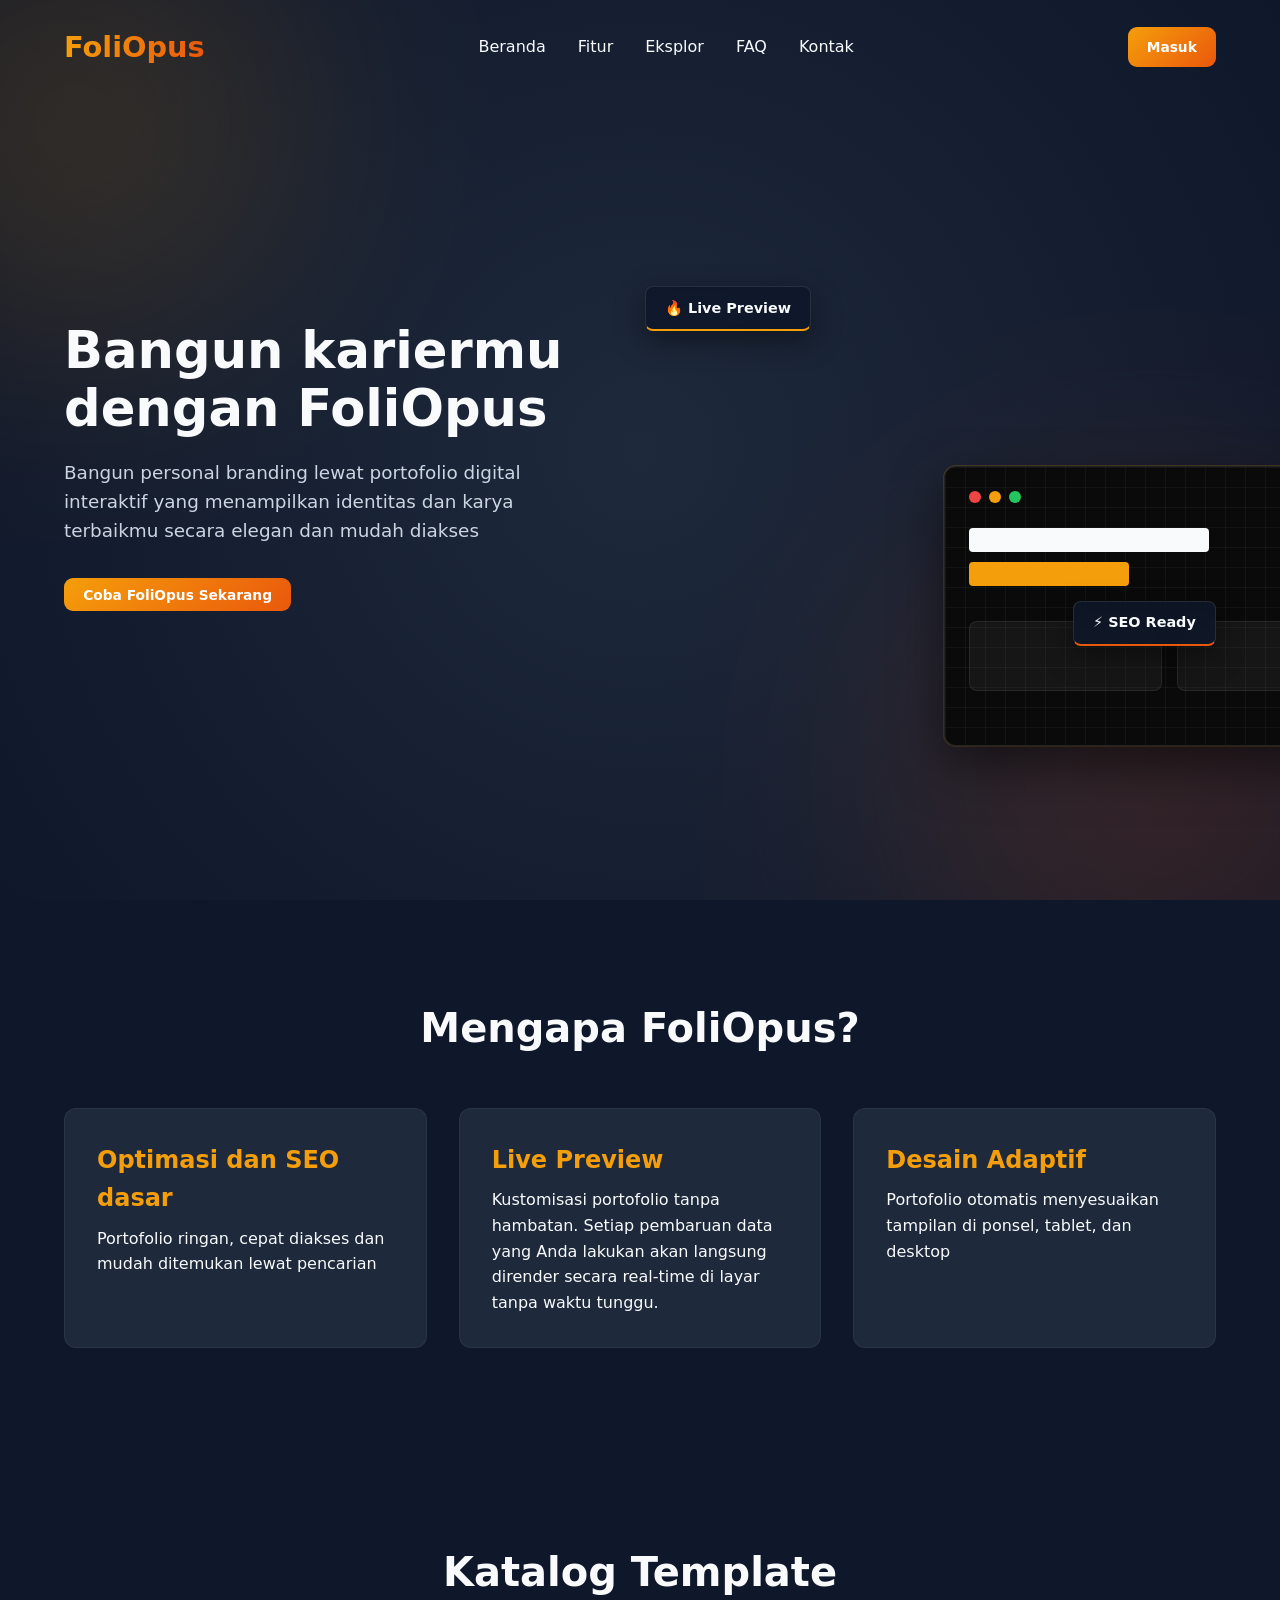
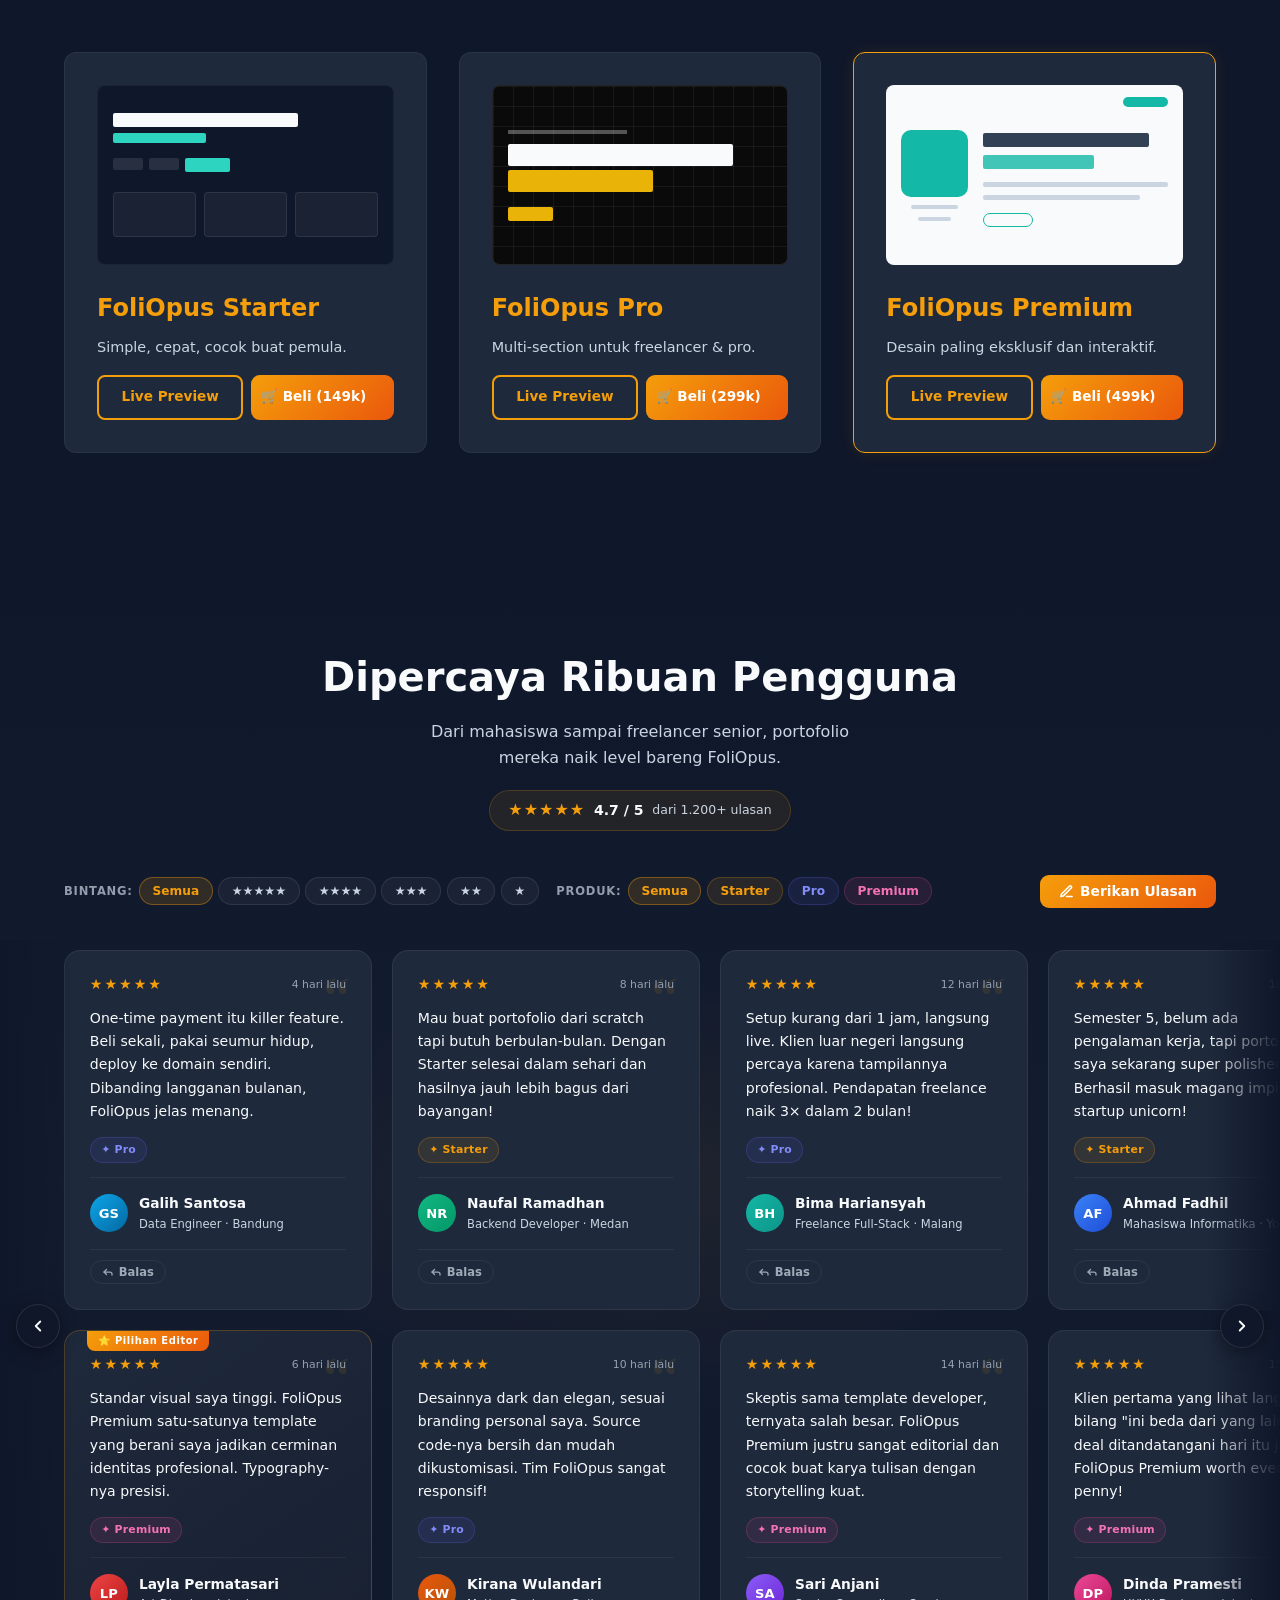
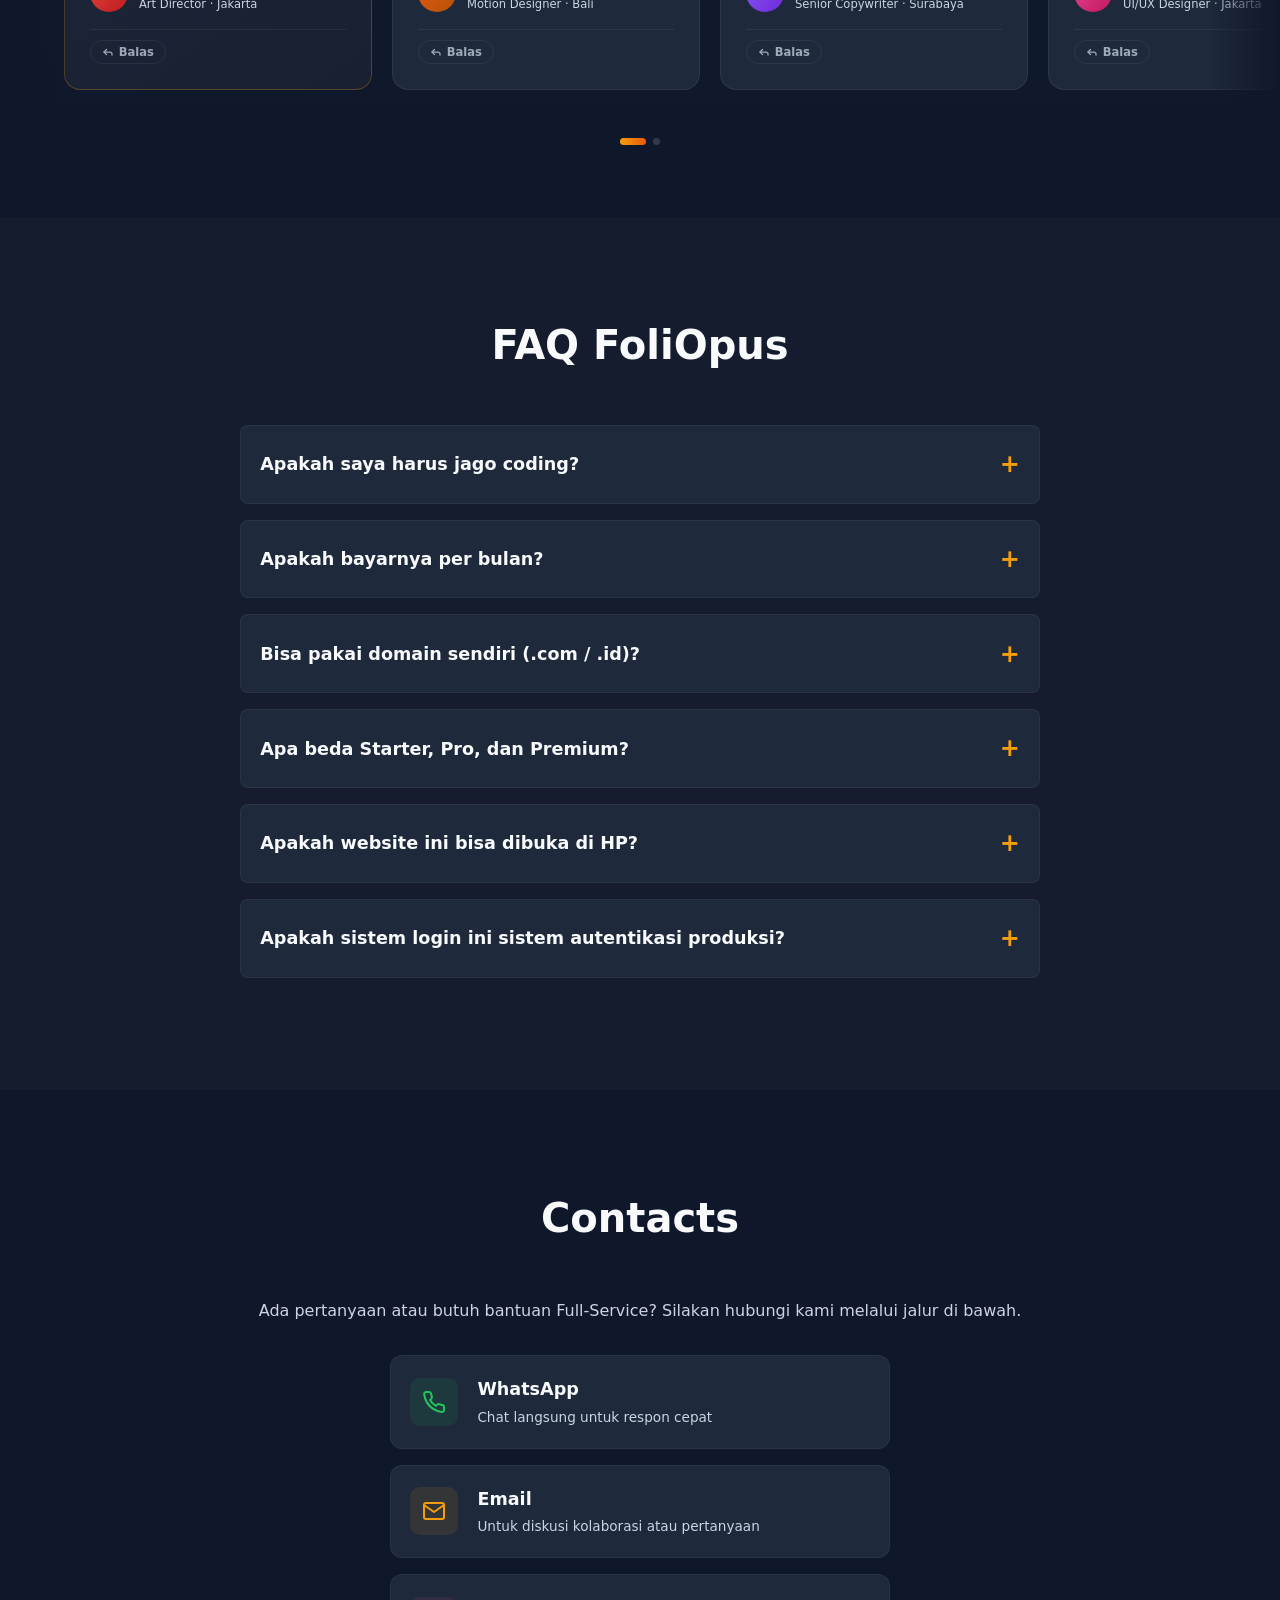
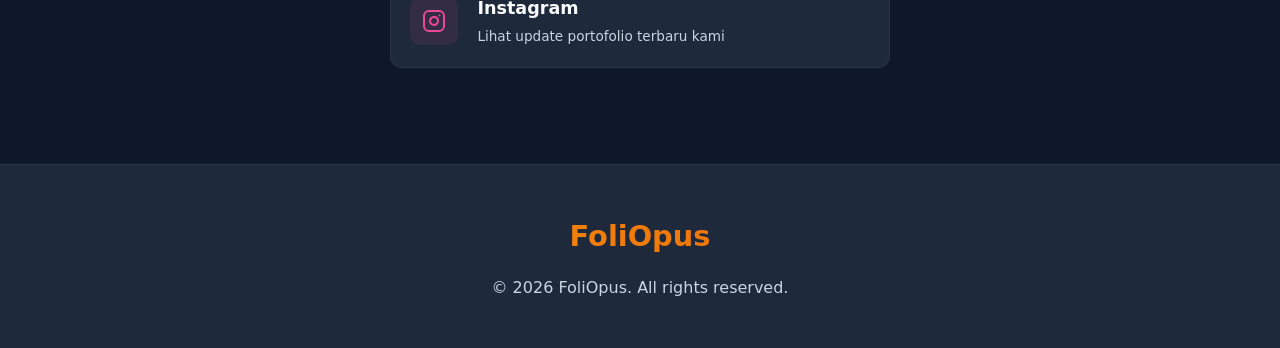
==== commit 03012fbb: "Update index.html" ====
--- a/index.html
+++ b/index.html
@@ -6,6 +6,7 @@
     <title>FoliOpus - Portofolio Digital Interaktif</title>
     <meta name="description" content="FoliOpus adalah platform pembuatan portofolio digital profesional dan interaktif secara instan untuk mahasiswa, freelancer, dan pencari kerja.">
     <link rel="stylesheet" href="style.css">
+    <link rel="stylesheet" href="testi.css">
 </head>
 <body>
     <div id="nav-trigger" style="position: absolute; top: 50px; width: 100%; height: 1px; visibility: hidden;"></div>
@@ -142,6 +143,203 @@
 
         </div>
     </section>
+
+<section id="testimonials" class="testimonials">
+
+        <!-- HEAD -->
+        <div class="testimonials-head">
+            <h2>Dipercaya Ribuan Pengguna</h2>
+            <p>Dari mahasiswa sampai freelancer senior, portofolio mereka naik level bareng FoliOpus.</p>
+            <div class="testi-rating-bar">
+                <span class="stars-agg">&#9733;&#9733;&#9733;&#9733;&#9733;</span>
+                <strong id="testiAvgScore">4.9 / 5</strong>
+                <span id="testiTotalCount">dari 1.200+ ulasan</span>
+            </div>
+        </div>
+
+        <!-- TOOLBAR: filter + CTA -->
+        <div class="testi-toolbar">
+            <!-- Filter by rating -->
+            <div class="testi-filter-group" role="group" aria-label="Filter bintang">
+                <span class="testi-filter-label">Bintang:</span>
+                <button class="testi-filter-btn active" data-filter-star="all">Semua</button>
+                <button class="testi-filter-btn" data-filter-star="5">&#9733;&#9733;&#9733;&#9733;&#9733;</button>
+                <button class="testi-filter-btn" data-filter-star="4">&#9733;&#9733;&#9733;&#9733;</button>
+                <button class="testi-filter-btn" data-filter-star="3">&#9733;&#9733;&#9733;</button>
+                <button class="testi-filter-btn" data-filter-star="2">&#9733;&#9733;</button>
+                <button class="testi-filter-btn" data-filter-star="1">&#9733;</button>
+            </div>
+            <!-- Filter by product -->
+            <div class="testi-filter-group" role="group" aria-label="Filter produk">
+                <span class="testi-filter-label">Produk:</span>
+                <button class="testi-filter-btn active" data-filter-product="all">Semua</button>
+                <button class="testi-filter-btn tp-starter" data-filter-product="starter">Starter</button>
+                <button class="testi-filter-btn tp-pro"     data-filter-product="pro">Pro</button>
+                <button class="testi-filter-btn tp-premium" data-filter-product="premium">Premium</button>
+            </div>
+            <!-- Review CTA -->
+            <button class="btn-primary testi-review-btn" id="openReviewModal">
+                <svg width="15" height="15" viewBox="0 0 24 24" fill="none" stroke="currentColor" stroke-width="2.5" stroke-linecap="round" stroke-linejoin="round"><path d="M12 20h9"/><path d="M16.5 3.5a2.121 2.121 0 0 1 3 3L7 19l-4 1 1-4 12.5-12.5z"/></svg>
+                Berikan Ulasan
+            </button>
+        </div>
+
+        <!-- CAROUSEL -->
+        <div class="testi-track-outer">
+            <button class="testi-arrow testi-arrow-prev" id="testiPrev" aria-label="Sebelumnya">
+                <svg viewBox="0 0 24 24" fill="none" stroke="currentColor" stroke-width="2.5" stroke-linecap="round" stroke-linejoin="round"><polyline points="15 18 9 12 15 6"/></svg>
+            </button>
+            <button class="testi-arrow testi-arrow-next" id="testiNext" aria-label="Berikutnya">
+                <svg viewBox="0 0 24 24" fill="none" stroke="currentColor" stroke-width="2.5" stroke-linecap="round" stroke-linejoin="round"><polyline points="9 18 15 12 9 6"/></svg>
+            </button>
+
+            <!-- 2-row grid track: each "column" is a .testi-col with 2 stacked cards -->
+            <div class="testi-track" id="testiTrack">
+                <!-- columns injected by testimonials.js -->
+            </div>
+
+            <!-- empty state -->
+            <div class="testi-empty hidden" id="testiEmpty">
+                <span style="font-size:2rem;">&#128269;</span>
+                <p>Belum ada ulasan untuk filter ini.<br>Jadilah yang pertama!</p>
+                <button class="btn-primary" id="openReviewModal2">Berikan Ulasan</button>
+            </div>
+        </div>
+
+        <!-- DOTS -->
+        <div class="testi-dots" id="testiDots" role="tablist" aria-label="Navigasi halaman ulasan"></div>
+
+    </section>
+    <!-- ══ END TESTIMONIALS ══ -->
+
+     <!-- ══════════════════════════════════════
+         REVIEW MODAL
+    ══════════════════════════════════════ -->
+    <div class="testi-modal-ov" id="reviewModalOv" role="dialog" aria-modal="true" aria-labelledby="reviewModalTitle">
+        <div class="testi-modal-box">
+            <div class="testi-modal-hd">
+                <h3 id="reviewModalTitle">&#9733; Berikan Ulasanmu</h3>
+                <button class="testi-modal-x" id="closeReviewModal" aria-label="Tutup">&#10005;</button>
+            </div>
+            <div class="testi-modal-bd">
+
+                <!-- Name -->
+                <div class="testi-modal-fg">
+                    <label for="rv-name">Nama Lengkap <span class="req">*</span></label>
+                    <input type="text" id="rv-name" placeholder="Contoh: Rizky Nugroho" maxlength="40" autocomplete="name">
+                    <span class="rv-err" id="rv-name-err"></span>
+                </div>
+
+                <!-- Role / occupation -->
+                <div class="testi-modal-fg">
+                    <label for="rv-role">Profesi &amp; Kota <span class="req">*</span></label>
+                    <input type="text" id="rv-role" placeholder="Contoh: UI Designer · Bandung" maxlength="50">
+                    <span class="rv-err" id="rv-role-err"></span>
+                </div>
+
+                <!-- Product pick -->
+                <div class="testi-modal-fg">
+                    <label>Template yang Digunakan <span class="req">*</span></label>
+                    <div class="rv-product-pick" id="rv-product-pick">
+                        <button type="button" class="rv-prod-btn tp-starter" data-prod="starter">&#10022; Starter</button>
+                        <button type="button" class="rv-prod-btn tp-pro"     data-prod="pro">&#10022; Pro</button>
+                        <button type="button" class="rv-prod-btn tp-premium" data-prod="premium">&#10022; Premium</button>
+                    </div>
+                    <span class="rv-err" id="rv-prod-err"></span>
+                </div>
+
+                <!-- Star rating -->
+                <div class="testi-modal-fg">
+                    <label>Rating <span class="req">*</span></label>
+                    <div class="rv-stars" id="rv-stars" role="radiogroup" aria-label="Pilih rating">
+                        <button type="button" class="rv-star" data-val="1" aria-label="1 bintang">&#9733;</button>
+                        <button type="button" class="rv-star" data-val="2" aria-label="2 bintang">&#9733;</button>
+                        <button type="button" class="rv-star" data-val="3" aria-label="3 bintang">&#9733;</button>
+                        <button type="button" class="rv-star" data-val="4" aria-label="4 bintang">&#9733;</button>
+                        <button type="button" class="rv-star" data-val="5" aria-label="5 bintang">&#9733;</button>
+                    </div>
+                    <span class="rv-star-label" id="rv-star-label">Pilih rating</span>
+                    <span class="rv-err" id="rv-star-err"></span>
+                </div>
+
+                <!-- Review text -->
+                <div class="testi-modal-fg">
+                    <label for="rv-text">Ulasan <span class="req">*</span></label>
+                    <textarea id="rv-text" rows="4" placeholder="Ceritakan pengalamanmu menggunakan FoliOpus. Apa yang paling berkesan?" maxlength="280"></textarea>
+                    <div class="rv-char-count"><span id="rv-char">0</span> / 280 karakter</div>
+                    <span class="rv-err" id="rv-text-err"></span>
+                </div>
+
+                <!-- Tips -->
+                <div class="rv-tips">
+                    <span>&#128161;</span>
+                    <p>Ulasan jujur dan spesifik membantu pengguna lain membuat keputusan yang tepat.</p>
+                </div>
+
+            </div>
+            <div class="testi-modal-ft">
+                <button class="btn-ghost-dark" id="cancelReview">Batal</button>
+                <button class="btn-primary" id="submitReview">
+                    <span id="rv-btn-text">Kirim Ulasan</span>
+                    <span class="rv-spinner hidden" id="rv-spinner"></span>
+                </button>
+            </div>
+        </div>
+    </div>
+<!--end review modal-->
+
+    <!-- ══════════════════════════════════════
+         REPLY MODAL — Admin Only
+         Hanya muncul jika session role=admin
+    ══════════════════════════════════════ -->
+    <div class="testi-modal-ov" id="replyModalOv" role="dialog" aria-modal="true" aria-labelledby="replyModalTitle">
+        <div class="testi-modal-box">
+
+            <div class="testi-modal-hd">
+                <h3 id="replyModalTitle" style="display:flex;align-items:center;gap:.4rem">
+                    <svg width="15" height="15" viewBox="0 0 24 24" fill="#f59e0b" style="flex-shrink:0">
+                        <path d="M12 2L3 7v5c0 5.25 3.75 10.15 9 11.35C17.25 22.15 21 17.25 21 12V7L12 2z"/>
+                    </svg>
+                    Balas Ulasan
+                    <span class="modal-admin-badge">&#10022; Admin FoliOpus</span>
+                </h3>
+                <button class="testi-modal-x" id="closeReplyModal" aria-label="Tutup">&#10005;</button>
+            </div>
+
+            <div class="testi-modal-bd">
+
+                <!-- Preview ulasan yang dibalas -->
+                <span class="reply-preview-label">&#128172; Membalas ulasan:</span>
+                <div id="replyReviewPreview"></div>
+
+                <!-- Textarea balasan admin -->
+                <div class="testi-modal-fg">
+                    <label for="rp-text">Balasan Resmi <span class="req">*</span></label>
+                    <textarea id="rp-text" rows="4"
+                        placeholder="Tulis balasan resmi dari Tim FoliOpus. Pastikan profesional, hangat, dan membantu..."
+                        maxlength="300"></textarea>
+                    <div class="rp-char-count"><span id="rp-char">0</span> / 300 karakter</div>
+                    <span class="rv-err" id="rp-text-err"></span>
+                </div>
+
+                <!-- Panduan -->
+                <div class="rv-tips">
+                    <span>&#128737;&#65039;</span>
+                    <p>Balasan ini ditampilkan dengan badge resmi <strong style="color:#f59e0b">Tim FoliOpus</strong> dan terlihat semua pengunjung. Balas dengan profesional dan spesifik sesuai ulasan.</p>
+                </div>
+
+            </div>
+
+            <div class="testi-modal-ft">
+                <button class="btn-ghost-dark" id="cancelReply">Batal</button>
+                <button class="btn-primary" id="submitReply">
+                    <span id="rp-btn-text">Kirim Balasan</span>
+                    <span class="rv-spinner hidden" id="rp-spinner"></span>
+                </button>
+            </div>
+
+        </div>
+    </div>
     
     <section id="faq" class="features" style="background-color: rgba(255,255,255,0.02);">
         <h2>FAQ FoliOpus</h2>
@@ -236,6 +434,7 @@
         </div>
     </footer>
 
+    <script src="testi.js"></script>
     <script src="script.js"></script>
 </body>
-</html>+</html>
--- a/testi.css
+++ b/testi.css
@@ -0,0 +1,1019 @@
+/* ============================================================
+   testimonials.css — FoliOpus
+   Dedicated stylesheet for the Testimonials section.
+   Relies on CSS custom properties from style.css:
+     --dark-bg, --dark-surface, --primary-yellow,
+     --primary-orange, --text-light, --text-muted
+   ============================================================ */
+
+/* ── 1. SECTION WRAPPER ─────────────────────────────────── */
+.testimonials {
+    padding: 6rem 0 4.5rem;
+    background: linear-gradient(
+        180deg,
+        var(--dark-bg, #0f172a) 0%,
+        rgba(30, 41, 59, 0.28) 50%,
+        var(--dark-bg, #0f172a) 100%
+    );
+    position: relative;
+    overflow: hidden;
+}
+
+/* ambient glow */
+.testimonials::before {
+    content: '';
+    position: absolute;
+    top: 50%; left: 50%;
+    transform: translate(-50%, -50%);
+    width: 820px; height: 420px;
+    background: radial-gradient(
+        ellipse,
+        rgba(245, 158, 11, 0.055) 0%,
+        transparent 70%
+    );
+    pointer-events: none;
+    z-index: 0;
+}
+
+/* ── 2. HEAD + RATING BAR ───────────────────────────────── */
+.testimonials-head {
+    text-align: center;
+    padding: 0 5%;
+    margin-bottom: 2.75rem;
+    position: relative;
+    z-index: 1;
+}
+
+.testimonials-head h2 {
+    font-size: 2.5rem;
+    font-weight: 800;
+    color: var(--text-light, #f8fafc);
+    margin-bottom: 0.65rem;
+}
+
+.testimonials-head > p {
+    font-size: 1rem;
+    color: var(--text-muted, #cbd5e1);
+    max-width: 460px;
+    margin: 0 auto;
+    line-height: 1.6;
+}
+
+.testi-rating-bar {
+    display: inline-flex;
+    align-items: center;
+    gap: 0.55rem;
+    background: rgba(245, 158, 11, 0.08);
+    border: 1px solid rgba(245, 158, 11, 0.2);
+    border-radius: 99px;
+    padding: 0.42rem 1.15rem;
+    margin-top: 1.2rem;
+    font-size: 0.88rem;
+    font-weight: 700;
+    color: var(--text-light, #f8fafc);
+}
+
+.testi-rating-bar .stars-agg {
+    color: #f59e0b;
+    letter-spacing: 1px;
+    font-size: 1rem;
+}
+
+.testi-rating-bar span {
+    color: var(--text-muted, #cbd5e1);
+    font-size: 0.78rem;
+    font-weight: 500;
+}
+
+/* ── 3. TOOLBAR ─────────────────────────────────────────── */
+.testi-toolbar {
+    display: flex;
+    align-items: center;
+    flex-wrap: wrap;
+    gap: 0.85rem 1.1rem;
+    padding: 0 5%;
+    margin-bottom: 2rem;
+    position: relative;
+    z-index: 1;
+}
+
+.testi-filter-group {
+    display: flex;
+    align-items: center;
+    gap: 0.35rem;
+    flex-wrap: wrap;
+}
+
+.testi-filter-label {
+    font-size: 0.72rem;
+    font-weight: 700;
+    color: var(--text-muted, #cbd5e1);
+    text-transform: uppercase;
+    letter-spacing: 0.07em;
+    white-space: nowrap;
+    margin-right: 0.05rem;
+    opacity: 0.7;
+}
+
+.testi-filter-btn {
+    background: rgba(255, 255, 255, 0.04);
+    border: 1px solid rgba(255, 255, 255, 0.09);
+    border-radius: 99px;
+    color: var(--text-muted, #cbd5e1);
+    font-family: inherit;
+    font-size: 0.76rem;
+    font-weight: 700;
+    padding: 0.28rem 0.78rem;
+    cursor: pointer;
+    transition: all 0.2s ease;
+    white-space: nowrap;
+    line-height: 1.4;
+}
+
+.testi-filter-btn:hover {
+    background: rgba(245, 158, 11, 0.1);
+    border-color: rgba(245, 158, 11, 0.28);
+    color: #f59e0b;
+}
+
+.testi-filter-btn.active {
+    background: rgba(245, 158, 11, 0.14);
+    border-color: rgba(245, 158, 11, 0.38);
+    color: #f59e0b;
+}
+
+/* Product coloured active states */
+.testi-filter-btn.tp-starter.active {
+    background: rgba(245, 158, 11, 0.14);
+    border-color: rgba(245, 158, 11, 0.38);
+    color: #f59e0b;
+}
+.testi-filter-btn.tp-pro.active {
+    background: rgba(99, 102, 241, 0.14);
+    border-color: rgba(99, 102, 241, 0.38);
+    color: #818cf8;
+}
+.testi-filter-btn.tp-premium.active {
+    background: rgba(236, 72, 153, 0.14);
+    border-color: rgba(236, 72, 153, 0.38);
+    color: #f472b6;
+}
+
+.testi-review-btn {
+    margin-left: auto;
+    display: inline-flex;
+    align-items: center;
+    gap: 0.45rem;
+    padding: 0.52rem 1.15rem;
+    font-size: 0.85rem;
+    font-weight: 700;
+    border: none;
+    border-radius: 8px;
+    background: linear-gradient(135deg, var(--primary-yellow, #f59e0b), var(--primary-orange, #ea580c));
+    color: #fff;
+    cursor: pointer;
+    transition: opacity 0.2s ease, transform 0.2s ease;
+    font-family: inherit;
+}
+.testi-review-btn:hover {
+    opacity: 0.88;
+    transform: translateY(-1px);
+}
+
+/* ── 4. TRACK OUTER ─────────────────────────────────────── */
+.testi-track-outer {
+    position: relative;
+    z-index: 1;
+}
+
+/* edge fade masks */
+.testi-track-outer::before,
+.testi-track-outer::after {
+    content: '';
+    position: absolute;
+    top: 0; bottom: 0;
+    width: 72px;
+    z-index: 2;
+    pointer-events: none;
+}
+.testi-track-outer::before {
+    left: 0;
+    background: linear-gradient(to right, var(--dark-bg, #0f172a), transparent);
+}
+.testi-track-outer::after {
+    right: 0;
+    background: linear-gradient(to left, var(--dark-bg, #0f172a), transparent);
+}
+
+/* ── 5. ARROW BUTTONS ───────────────────────────────────── */
+.testi-arrow {
+    position: absolute;
+    top: 50%;
+    transform: translateY(-50%);
+    z-index: 10;
+    width: 44px; height: 44px;
+    border-radius: 50%;
+    border: 1px solid rgba(255, 255, 255, 0.1);
+    background: rgba(15, 23, 42, 0.88);
+    backdrop-filter: blur(10px);
+    -webkit-backdrop-filter: blur(10px);
+    color: var(--text-light, #f8fafc);
+    cursor: pointer;
+    display: flex;
+    align-items: center;
+    justify-content: center;
+    transition: all 0.25s ease;
+    box-shadow: 0 4px 18px rgba(0, 0, 0, 0.4);
+}
+.testi-arrow:hover {
+    background: linear-gradient(135deg, #f59e0b, #ea580c);
+    border-color: transparent;
+    transform: translateY(-50%) scale(1.07);
+    box-shadow: 0 6px 22px rgba(245, 158, 11, 0.38);
+}
+.testi-arrow svg { width: 18px; height: 18px; }
+.testi-arrow-prev { left: 1rem; }
+.testi-arrow-next { right: 1rem; }
+
+/* ── 6. SCROLLABLE TRACK ────────────────────────────────── */
+.testi-track {
+    display: flex;
+    gap: 20px;                          /* must match CARD_GAP in JS */
+    overflow-x: auto;
+    scroll-behavior: smooth;
+    padding: 0.6rem 5% 1.35rem;
+    -webkit-overflow-scrolling: touch;
+    cursor: grab;
+    /* no CSS snap — page-level snap handled by JS */
+}
+.testi-track:active { cursor: grabbing; }
+.testi-track::-webkit-scrollbar { height: 0; }
+.testi-track { scrollbar-width: none; -ms-overflow-style: none; }
+.testi-track.hidden { display: none; }
+
+/* ── 7. COLUMN (.testi-col) — holds 2 stacked cards ─────── */
+.testi-col {
+    display: flex;
+    flex-direction: column;
+    gap: 20px;                          /* same as track gap */
+    flex-shrink: 0;
+    width: 308px;                       /* must match CARD_W in JS */
+}
+
+/* ── 8. CARD (.testi-card) ──────────────────────────────── */
+.testi-card {
+    background: var(--dark-surface, #1e293b);
+    border: 1px solid rgba(255, 255, 255, 0.065);
+    border-radius: 16px;
+    padding: 1.55rem;
+    display: flex;
+    flex-direction: column;
+    gap: 0.88rem;
+    position: relative;
+    overflow: hidden;
+    flex: 1;
+    min-height: 215px;
+    transition:
+        border-color  0.28s ease,
+        transform     0.28s ease,
+        box-shadow    0.28s ease;
+}
+
+.testi-card:hover {
+    border-color: rgba(245, 158, 11, 0.24);
+    transform: translateY(-5px);
+    box-shadow:
+        0 16px 40px rgba(0, 0, 0, 0.35),
+        0 0 0 1px rgba(245, 158, 11, 0.08);
+}
+
+/* featured variant */
+.testi-card.featured {
+    border-color: rgba(245, 158, 11, 0.26);
+    background: linear-gradient(145deg, #1e293b 0%, #182031 100%);
+}
+.testi-card.featured::before {
+    content: '⭐ Pilihan Editor';
+    position: absolute;
+    top: -1px; left: 1.4rem;
+    background: linear-gradient(135deg, #f59e0b, #ea580c);
+    color: #fff;
+    font-size: 0.62rem; font-weight: 800;
+    letter-spacing: 0.06em;
+    padding: 0.18rem 0.68rem;
+    border-radius: 0 0 8px 8px;
+}
+
+/* decorative quote mark */
+.testi-quote-mark {
+    position: absolute;
+    top: 1.15rem; right: 1.3rem;
+    font-size: 3.8rem;
+    font-family: Georgia, 'Times New Roman', serif;
+    line-height: 1;
+    color: rgba(245, 158, 11, 0.1);
+    pointer-events: none;
+    user-select: none;
+}
+
+/* ── 9a. TOP ROW — stars + timestamp ────────────────────── */
+.testi-card-top {
+    display: flex;
+    align-items: center;
+    justify-content: space-between;
+    gap: 0.5rem;
+}
+.testi-stars { display: flex; gap: 2px; }
+.star        { font-size: 0.88rem; line-height: 1; }
+.testi-time  {
+    font-size: 0.68rem;
+    color: var(--text-muted, #cbd5e1);
+    white-space: nowrap;
+    opacity: 0.7;
+}
+
+/* ── 9b. REVIEW TEXT ────────────────────────────────────── */
+.testi-text {
+    font-size: 0.88rem;
+    color: var(--text-light, #f8fafc);
+    line-height: 1.65;
+    flex: 1;
+    position: relative;
+    z-index: 1;
+    /* clamp to 5 lines */
+    display: -webkit-box;
+    -webkit-line-clamp: 5;
+    line-clamp: 5;
+    -webkit-box-orient: vertical;
+    overflow: hidden;
+}
+
+/* ── 9c. PRODUCT BADGE ──────────────────────────────────── */
+.testi-product {
+    display: inline-flex;
+    align-items: center;
+    gap: 0.28rem;
+    font-size: 0.68rem;
+    font-weight: 800;
+    padding: 0.2rem 0.65rem;
+    border-radius: 99px;
+    width: fit-content;
+    letter-spacing: 0.02em;
+    border: 1px solid;
+}
+.tp-starter { background: rgba(245,158,11,.1);  color:#f59e0b;  border-color: rgba(245,158,11,.22); }
+.tp-pro     { background: rgba(99,102,241,.1);  color:#818cf8; border-color: rgba(99,102,241,.22); }
+.tp-premium { background: rgba(236,72,153,.1);  color:#f472b6; border-color: rgba(236,72,153,.22); }
+
+/* ── 9d. AUTHOR ROW ─────────────────────────────────────── */
+.testi-author {
+    display: flex;
+    align-items: center;
+    gap: 0.7rem;
+    padding-top: 0.9rem;
+    border-top: 1px solid rgba(255, 255, 255, 0.055);
+}
+.testi-av {
+    width: 38px; height: 38px;
+    border-radius: 50%;
+    display: flex; align-items: center; justify-content: center;
+    font-size: 0.82rem; font-weight: 900;
+    color: #fff; flex-shrink: 0;
+}
+.testi-info   { min-width: 0; }
+.testi-name   { font-size: 0.86rem; font-weight: 800; color: var(--text-light, #f8fafc); }
+.testi-role   {
+    font-size: 0.72rem;
+    color: var(--text-muted, #cbd5e1);
+    margin-top: 0.06rem;
+    white-space: nowrap; overflow: hidden; text-overflow: ellipsis;
+}
+
+/* ── 9e. AVATAR COLOURS ─────────────────────────────────── */
+.av-amber   { background: linear-gradient(135deg, #f59e0b, #d97706); }
+.av-orange  { background: linear-gradient(135deg, #ea580c, #b45309); }
+.av-blue    { background: linear-gradient(135deg, #3b82f6, #1d4ed8); }
+.av-blue2   { background: linear-gradient(135deg, #0ea5e9, #0369a1); }
+.av-green   { background: linear-gradient(135deg, #10b981, #059669); }
+.av-purple  { background: linear-gradient(135deg, #8b5cf6, #6d28d9); }
+.av-pink    { background: linear-gradient(135deg, #ec4899, #be185d); }
+.av-teal    { background: linear-gradient(135deg, #14b8a6, #0d9488); }
+.av-red     { background: linear-gradient(135deg, #ef4444, #b91c1c); }
+.av-indigo  { background: linear-gradient(135deg, #6366f1, #4338ca); }
+
+/* ── 10. REPLY SYSTEM ───────────────────────────────────── */
+.testi-reply-wrap {
+    display: flex;
+    flex-direction: column;
+    gap: 0.5rem;
+    margin-top: 0.05rem;
+    padding-top: 0.65rem;
+    border-top: 1px solid rgba(255, 255, 255, 0.06);
+}
+
+/* admin reply bubble */
+.testi-admin-reply {
+    background: linear-gradient(135deg,
+        rgba(245, 158, 11, 0.07) 0%,
+        rgba(234, 88, 12, 0.05) 100%);
+    border: 1px solid rgba(245, 158, 11, 0.18);
+    border-radius: 10px;
+    padding: 0.72rem 0.88rem;
+    position: relative;
+}
+
+/* little pointer arrow */
+.testi-admin-reply::before {
+    content: '';
+    position: absolute;
+    left: 1rem; top: -6px;
+    width: 0; height: 0;
+    border-left: 5px solid transparent;
+    border-right: 5px solid transparent;
+    border-bottom: 6px solid rgba(245, 158, 11, 0.18);
+}
+
+/* header row inside admin reply */
+.reply-admin-hd {
+    display: flex;
+    align-items: center;
+    gap: 0.45rem;
+    margin-bottom: 0.42rem;
+    flex-wrap: wrap;
+}
+
+.reply-admin-badge {
+    display: inline-flex;
+    align-items: center;
+    gap: 0.22rem;
+    font-size: 0.68rem;
+    font-weight: 800;
+    letter-spacing: 0.04em;
+    background: linear-gradient(135deg, #f59e0b, #ea580c);
+    -webkit-background-clip: text;
+    -webkit-text-fill-color: transparent;
+    background-clip: text;
+}
+
+.reply-admin-badge svg {
+    flex-shrink: 0;
+    fill: #f59e0b;
+    color: #f59e0b;
+}
+
+.reply-time {
+    font-size: 0.67rem;
+    color: var(--text-muted, #cbd5e1);
+    opacity: 0.65;
+    white-space: nowrap;
+}
+
+.reply-edited {
+    font-size: 0.63rem;
+    color: rgba(148, 163, 184, 0.5);
+    font-style: italic;
+}
+
+/* inline edit / delete for admin */
+.reply-admin-acts {
+    display: flex;
+    align-items: center;
+    gap: 0.28rem;
+    margin-left: auto;
+}
+
+.btn-rp-edit,
+.btn-rp-del {
+    display: inline-flex;
+    align-items: center;
+    gap: 0.2rem;
+    font-size: 0.67rem;
+    font-weight: 700;
+    font-family: inherit;
+    background: none;
+    border: 1px solid rgba(255, 255, 255, 0.1);
+    border-radius: 6px;
+    padding: 0.16rem 0.45rem;
+    cursor: pointer;
+    transition: all 0.2s ease;
+    white-space: nowrap;
+}
+
+.btn-rp-edit { color: rgba(148, 163, 184, 0.8); }
+.btn-rp-edit:hover {
+    background: rgba(245, 158, 11, 0.1);
+    border-color: rgba(245, 158, 11, 0.3);
+    color: #f59e0b;
+}
+
+.btn-rp-del  { color: rgba(148, 163, 184, 0.8); }
+.btn-rp-del:hover {
+    background: rgba(239, 68, 68, 0.1);
+    border-color: rgba(239, 68, 68, 0.3);
+    color: #ef4444;
+}
+
+/* reply body text */
+.reply-body {
+    font-size: 0.83rem;
+    color: #e2e8f0;
+    line-height: 1.6;
+}
+
+/* "Balas" button on each card */
+.btn-testi-reply {
+    display: inline-flex;
+    align-items: center;
+    gap: 0.3rem;
+    font-size: 0.72rem;
+    font-weight: 700;
+    font-family: inherit;
+    color: var(--text-muted, #cbd5e1);
+    background: none;
+    border: 1px solid rgba(255, 255, 255, 0.09);
+    border-radius: 99px;
+    padding: 0.25rem 0.7rem;
+    cursor: pointer;
+    transition: all 0.22s ease;
+    align-self: flex-start;
+    opacity: 0.75;
+}
+.btn-testi-reply:hover {
+    opacity: 1;
+    background: rgba(245, 158, 11, 0.1);
+    border-color: rgba(245, 158, 11, 0.3);
+    color: #f59e0b;
+}
+
+/* locked state — non-admin */
+.btn-testi-reply.btn-reply-locked { cursor: not-allowed; }
+.btn-testi-reply.btn-reply-locked:hover {
+    background: rgba(59, 130, 246, 0.08);
+    border-color: rgba(59, 130, 246, 0.22);
+    color: #93c5fd;
+    opacity: 1;
+}
+
+/* ── 11. DOT NAVIGATION ─────────────────────────────────── */
+.testi-dots {
+    display: flex;
+    justify-content: center;
+    align-items: center;
+    gap: 0.42rem;
+    margin-top: 1.65rem;
+    flex-wrap: wrap;
+    padding: 0 5%;
+    position: relative;
+    z-index: 1;
+}
+
+.testi-dot {
+    width: 7px; height: 7px;
+    border-radius: 99px;
+    background: rgba(255, 255, 255, 0.15);
+    border: none;
+    padding: 0;
+    cursor: pointer;
+    transition: width 0.3s ease, background 0.3s ease;
+    flex-shrink: 0;
+}
+.testi-dot:hover:not(.active) {
+    background: rgba(245, 158, 11, 0.38);
+}
+.testi-dot.active {
+    width: 26px;
+    background: linear-gradient(to right, #f59e0b, #ea580c);
+}
+
+/* ── 12. EMPTY STATE ────────────────────────────────────── */
+.testi-empty {
+    text-align: center;
+    padding: 3.5rem 1rem;
+    color: var(--text-muted, #cbd5e1);
+    position: relative;
+    z-index: 1;
+}
+.testi-empty.hidden { display: none; }
+.testi-empty p {
+    font-size: 0.92rem;
+    line-height: 1.7;
+    margin-bottom: 1.3rem;
+}
+.testi-empty .btn-primary {
+    display: inline-flex;
+    align-items: center;
+    gap: 0.45rem;
+    padding: 0.6rem 1.3rem;
+    font-size: 0.9rem;
+    font-weight: 700;
+    border: none;
+    border-radius: 9px;
+    background: linear-gradient(135deg, #f59e0b, #ea580c);
+    color: #fff;
+    cursor: pointer;
+    font-family: inherit;
+    transition: opacity 0.2s ease, transform 0.2s ease;
+}
+.testi-empty .btn-primary:hover { opacity: 0.88; transform: translateY(-1px); }
+
+/* ── 13. SHARED MODAL BASE ──────────────────────────────── */
+.testi-modal-ov {
+    position: fixed;
+    inset: 0;
+    background: rgba(0, 0, 0, 0.72);
+    backdrop-filter: blur(8px);
+    -webkit-backdrop-filter: blur(8px);
+    display: flex;
+    align-items: center;
+    justify-content: center;
+    z-index: 1000;
+    opacity: 0;
+    visibility: hidden;
+    transition: opacity 0.28s ease, visibility 0.28s ease;
+    padding: 1rem;
+}
+.testi-modal-ov.open {
+    opacity: 1;
+    visibility: visible;
+}
+
+.testi-modal-box {
+    background: #111f2e;
+    border: 1px solid rgba(255, 255, 255, 0.1);
+    border-radius: 18px;
+    width: 100%;
+    max-width: 500px;
+    max-height: 92vh;
+    display: flex;
+    flex-direction: column;
+    transform: scale(0.94) translateY(14px);
+    transition: transform 0.28s cubic-bezier(0.22, 1, 0.36, 1);
+    overflow: hidden;
+    box-shadow: 0 32px 80px rgba(0, 0, 0, 0.55);
+}
+.testi-modal-ov.open .testi-modal-box {
+    transform: scale(1) translateY(0);
+}
+
+/* modal header */
+.testi-modal-hd {
+    display: flex;
+    align-items: center;
+    justify-content: space-between;
+    padding: 1.15rem 1.5rem;
+    border-bottom: 1px solid rgba(255, 255, 255, 0.07);
+    flex-shrink: 0;
+}
+.testi-modal-hd h3 {
+    font-size: 1rem;
+    font-weight: 800;
+    color: var(--text-light, #f8fafc);
+    display: flex;
+    align-items: center;
+    gap: 0.4rem;
+}
+
+.testi-modal-x {
+    background: none;
+    border: none;
+    color: rgba(148, 163, 184, 0.7);
+    font-size: 1.05rem;
+    cursor: pointer;
+    padding: 0.25rem 0.35rem;
+    border-radius: 6px;
+    line-height: 1;
+    font-family: inherit;
+    transition: all 0.2s ease;
+    flex-shrink: 0;
+}
+.testi-modal-x:hover {
+    background: rgba(239, 68, 68, 0.1);
+    color: #ef4444;
+}
+
+/* modal body */
+.testi-modal-bd {
+    padding: 1.4rem 1.5rem;
+    overflow-y: auto;
+    flex: 1;
+}
+.testi-modal-bd::-webkit-scrollbar { width: 4px; }
+.testi-modal-bd::-webkit-scrollbar-thumb {
+    background: rgba(255, 255, 255, 0.1);
+    border-radius: 4px;
+}
+
+/* modal footer */
+.testi-modal-ft {
+    display: flex;
+    gap: 0.55rem;
+    justify-content: flex-end;
+    padding: 1rem 1.5rem;
+    border-top: 1px solid rgba(255, 255, 255, 0.07);
+    flex-shrink: 0;
+}
+
+/* ── 14. FORM GROUPS (inside modals) ────────────────────── */
+.testi-modal-fg {
+    margin-bottom: 1.15rem;
+}
+.testi-modal-fg label {
+    display: block;
+    font-size: 0.72rem;
+    font-weight: 800;
+    color: rgba(148, 163, 184, 0.85);
+    text-transform: uppercase;
+    letter-spacing: 0.08em;
+    margin-bottom: 0.42rem;
+}
+.req { color: #f59e0b; margin-left: 0.1rem; }
+
+.testi-modal-fg input,
+.testi-modal-fg textarea {
+    width: 100%;
+    background: rgba(255, 255, 255, 0.04);
+    border: 1px solid rgba(255, 255, 255, 0.09);
+    border-radius: 10px;
+    padding: 0.65rem 0.9rem;
+    color: var(--text-light, #f8fafc);
+    font-family: inherit;
+    font-size: 0.9rem;
+    outline: none;
+    resize: vertical;
+    transition: border-color 0.22s ease, background 0.22s ease, box-shadow 0.22s ease;
+}
+.testi-modal-fg input::placeholder,
+.testi-modal-fg textarea::placeholder {
+    color: rgba(148, 163, 184, 0.32);
+}
+.testi-modal-fg input:focus,
+.testi-modal-fg textarea:focus {
+    border-color: #f59e0b;
+    background: rgba(245, 158, 11, 0.03);
+    box-shadow: 0 0 0 3px rgba(245, 158, 11, 0.1);
+}
+.testi-modal-fg input.is-err,
+.testi-modal-fg textarea.is-err {
+    border-color: #ef4444;
+    box-shadow: 0 0 0 3px rgba(239, 68, 68, 0.1);
+}
+
+.rv-err {
+    display: block;
+    font-size: 0.74rem;
+    color: #f87171;
+    font-weight: 600;
+    margin-top: 0.3rem;
+    min-height: 1rem;
+}
+
+/* product picker */
+.rv-product-pick {
+    display: flex;
+    gap: 0.5rem;
+    flex-wrap: wrap;
+}
+.rv-prod-btn {
+    flex: 1;
+    min-width: 90px;
+    padding: 0.6rem 0.5rem;
+    border-radius: 10px;
+    border: 1.5px solid rgba(255, 255, 255, 0.09);
+    background: rgba(255, 255, 255, 0.03);
+    color: rgba(148, 163, 184, 0.8);
+    font-family: inherit;
+    font-size: 0.83rem;
+    font-weight: 700;
+    cursor: pointer;
+    transition: all 0.22s ease;
+    text-align: center;
+}
+.rv-prod-btn:hover {
+    background: rgba(255, 255, 255, 0.07);
+    color: var(--text-light, #f8fafc);
+}
+.rv-prod-btn.tp-starter.selected {
+    background: rgba(245, 158, 11, 0.14);
+    border-color: rgba(245, 158, 11, 0.5);
+    color: #f59e0b;
+    box-shadow: 0 0 0 3px rgba(245, 158, 11, 0.12);
+}
+.rv-prod-btn.tp-pro.selected {
+    background: rgba(99, 102, 241, 0.14);
+    border-color: rgba(99, 102, 241, 0.5);
+    color: #818cf8;
+    box-shadow: 0 0 0 3px rgba(99, 102, 241, 0.12);
+}
+.rv-prod-btn.tp-premium.selected {
+    background: rgba(236, 72, 153, 0.14);
+    border-color: rgba(236, 72, 153, 0.5);
+    color: #f472b6;
+    box-shadow: 0 0 0 3px rgba(236, 72, 153, 0.12);
+}
+
+/* star picker */
+.rv-stars {
+    display: flex;
+    gap: 0.28rem;
+}
+.rv-star {
+    background: none;
+    border: none;
+    font-size: 2rem;
+    color: rgba(255, 255, 255, 0.14);
+    cursor: pointer;
+    padding: 0.08rem 0.12rem;
+    line-height: 1;
+    transition: color 0.15s ease, transform 0.15s ease;
+}
+.rv-star:hover,
+.rv-star.hovered  { color: #fbbf24; transform: scale(1.2); }
+.rv-star.selected { color: #f59e0b; }
+
+.rv-star-label {
+    display: block;
+    font-size: 0.78rem;
+    font-weight: 700;
+    color: var(--text-muted, #cbd5e1);
+    margin-top: 0.38rem;
+    min-height: 1.1rem;
+    transition: color 0.2s ease;
+}
+
+/* char counter */
+.rv-char-count,
+.rp-char-count {
+    text-align: right;
+    font-size: 0.72rem;
+    color: var(--text-muted, #cbd5e1);
+    margin-top: 0.3rem;
+    opacity: 0.65;
+    transition: color 0.2s ease, opacity 0.2s ease;
+}
+
+/* tips box */
+.rv-tips {
+    display: flex;
+    gap: 0.6rem;
+    align-items: flex-start;
+    background: rgba(245, 158, 11, 0.06);
+    border: 1px solid rgba(245, 158, 11, 0.14);
+    border-radius: 10px;
+    padding: 0.75rem 0.9rem;
+    margin-top: 0.5rem;
+}
+.rv-tips > span { font-size: 1rem; flex-shrink: 0; margin-top: 0.05rem; }
+.rv-tips > p    { font-size: 0.78rem; color: var(--text-muted, #cbd5e1); line-height: 1.55; }
+
+/* modal buttons */
+.btn-ghost-dark {
+    background: rgba(255, 255, 255, 0.05);
+    border: 1px solid rgba(255, 255, 255, 0.1);
+    border-radius: 9px;
+    color: rgba(148, 163, 184, 0.85);
+    font-family: inherit;
+    font-size: 0.86rem;
+    font-weight: 700;
+    padding: 0.55rem 1.15rem;
+    cursor: pointer;
+    transition: all 0.2s ease;
+}
+.btn-ghost-dark:hover {
+    background: rgba(255, 255, 255, 0.09);
+    color: var(--text-light, #f8fafc);
+}
+
+.btn-primary {
+    display: inline-flex;
+    align-items: center;
+    gap: 0.4rem;
+    background: linear-gradient(135deg, #f59e0b, #ea580c);
+    color: #fff;
+    border: none;
+    border-radius: 9px;
+    padding: 0.55rem 1.2rem;
+    font-family: inherit;
+    font-size: 0.86rem;
+    font-weight: 700;
+    cursor: pointer;
+    transition: opacity 0.2s ease, transform 0.2s ease;
+}
+.btn-primary:hover { opacity: 0.88; transform: translateY(-1px); }
+.btn-primary:disabled { opacity: 0.55; cursor: not-allowed; transform: none; }
+
+/* loading spinner inside buttons */
+.rv-spinner {
+    display: inline-block;
+    width: 14px; height: 14px;
+    border: 2px solid rgba(255, 255, 255, 0.3);
+    border-top-color: #fff;
+    border-radius: 50%;
+    animation: rvSpin 0.65s linear infinite;
+    vertical-align: middle;
+    margin-left: 0.25rem;
+}
+.rv-spinner.hidden { display: none; }
+@keyframes rvSpin { to { transform: rotate(360deg); } }
+
+/* ── 15. REPLY MODAL EXTRAS ─────────────────────────────── */
+.modal-admin-badge {
+    display: inline-flex;
+    align-items: center;
+    gap: 0.25rem;
+    font-size: 0.65rem;
+    font-weight: 800;
+    letter-spacing: 0.06em;
+    background: linear-gradient(135deg, #f59e0b, #ea580c);
+    -webkit-background-clip: text;
+    -webkit-text-fill-color: transparent;
+    background-clip: text;
+    margin-left: 0.2rem;
+}
+
+.reply-preview-label {
+    display: block;
+    font-size: 0.68rem;
+    font-weight: 800;
+    color: var(--text-muted, #cbd5e1);
+    text-transform: uppercase;
+    letter-spacing: 0.08em;
+    margin-bottom: 0.5rem;
+    opacity: 0.7;
+}
+
+/* preview card inside reply modal */
+#replyReviewPreview .reply-preview-card {
+    background: rgba(255, 255, 255, 0.03);
+    border: 1px solid rgba(255, 255, 255, 0.07);
+    border-radius: 10px;
+    padding: 0.9rem 1rem;
+    margin-bottom: 1.15rem;
+}
+
+/* ── 16. TOAST ───────────────────────────────────────────── */
+.testi-toast {
+    position: fixed;
+    bottom: 1.75rem;
+    right: 1.75rem;
+    background: #111f2e;
+    border: 1px solid rgba(245, 158, 11, 0.28);
+    border-radius: 14px;
+    padding: 0.9rem 1.15rem;
+    display: flex;
+    align-items: center;
+    gap: 0.72rem;
+    max-width: 320px;
+    box-shadow: 0 8px 32px rgba(0, 0, 0, 0.45);
+    transform: translateX(120%);
+    opacity: 0;
+    transition: all 0.35s cubic-bezier(0.34, 1.56, 0.64, 1);
+    z-index: 2000;
+    pointer-events: none;
+}
+.testi-toast.show { transform: translateX(0); opacity: 1; pointer-events: auto; }
+.testi-toast-ic   { font-size: 1.25rem; flex-shrink: 0; }
+.testi-toast-body { display: flex; flex-direction: column; gap: 0.08rem; }
+.testi-toast-title {
+    font-size: 0.88rem;
+    font-weight: 800;
+    color: var(--text-light, #f8fafc);
+}
+.testi-toast-msg {
+    font-size: 0.76rem;
+    color: var(--text-muted, #cbd5e1);
+    line-height: 1.4;
+}
+
+/* ── 17. RESPONSIVE ─────────────────────────────────────── */
+@media (max-width: 1100px) {
+    .testi-col { width: 285px; }
+}
+
+@media (max-width: 900px) {
+    .testimonials-head h2 { font-size: 2.1rem; }
+    .testi-col { width: 268px; }
+}
+
+@media (max-width: 768px) {
+    .testimonials { padding: 4rem 0 3.5rem; }
+    .testimonials-head h2 { font-size: 1.9rem; }
+    .testi-arrow { display: none; }
+    .testi-col { width: 255px; }
+    .testi-review-btn { margin-left: 0; width: 100%; justify-content: center; }
+    .testi-toolbar { gap: 0.65rem; }
+    .testi-track-outer::before,
+    .testi-track-outer::after { width: 32px; }
+    .testi-modal-box { border-radius: 14px; }
+    .rv-star { font-size: 1.7rem; }
+    .rv-product-pick { gap: 0.38rem; }
+}
+
+@media (max-width: 480px) {
+    .testi-col { width: 240px; }
+    .testi-filter-group { gap: 0.25rem; }
+    .testi-filter-btn { font-size: 0.7rem; padding: 0.24rem 0.58rem; }
+    .rv-prod-btn { font-size: 0.78rem; padding: 0.5rem 0.38rem; }
+    .testi-modal-hd,
+    .testi-modal-bd,
+    .testi-modal-ft { padding-left: 1.15rem; padding-right: 1.15rem; }
+}
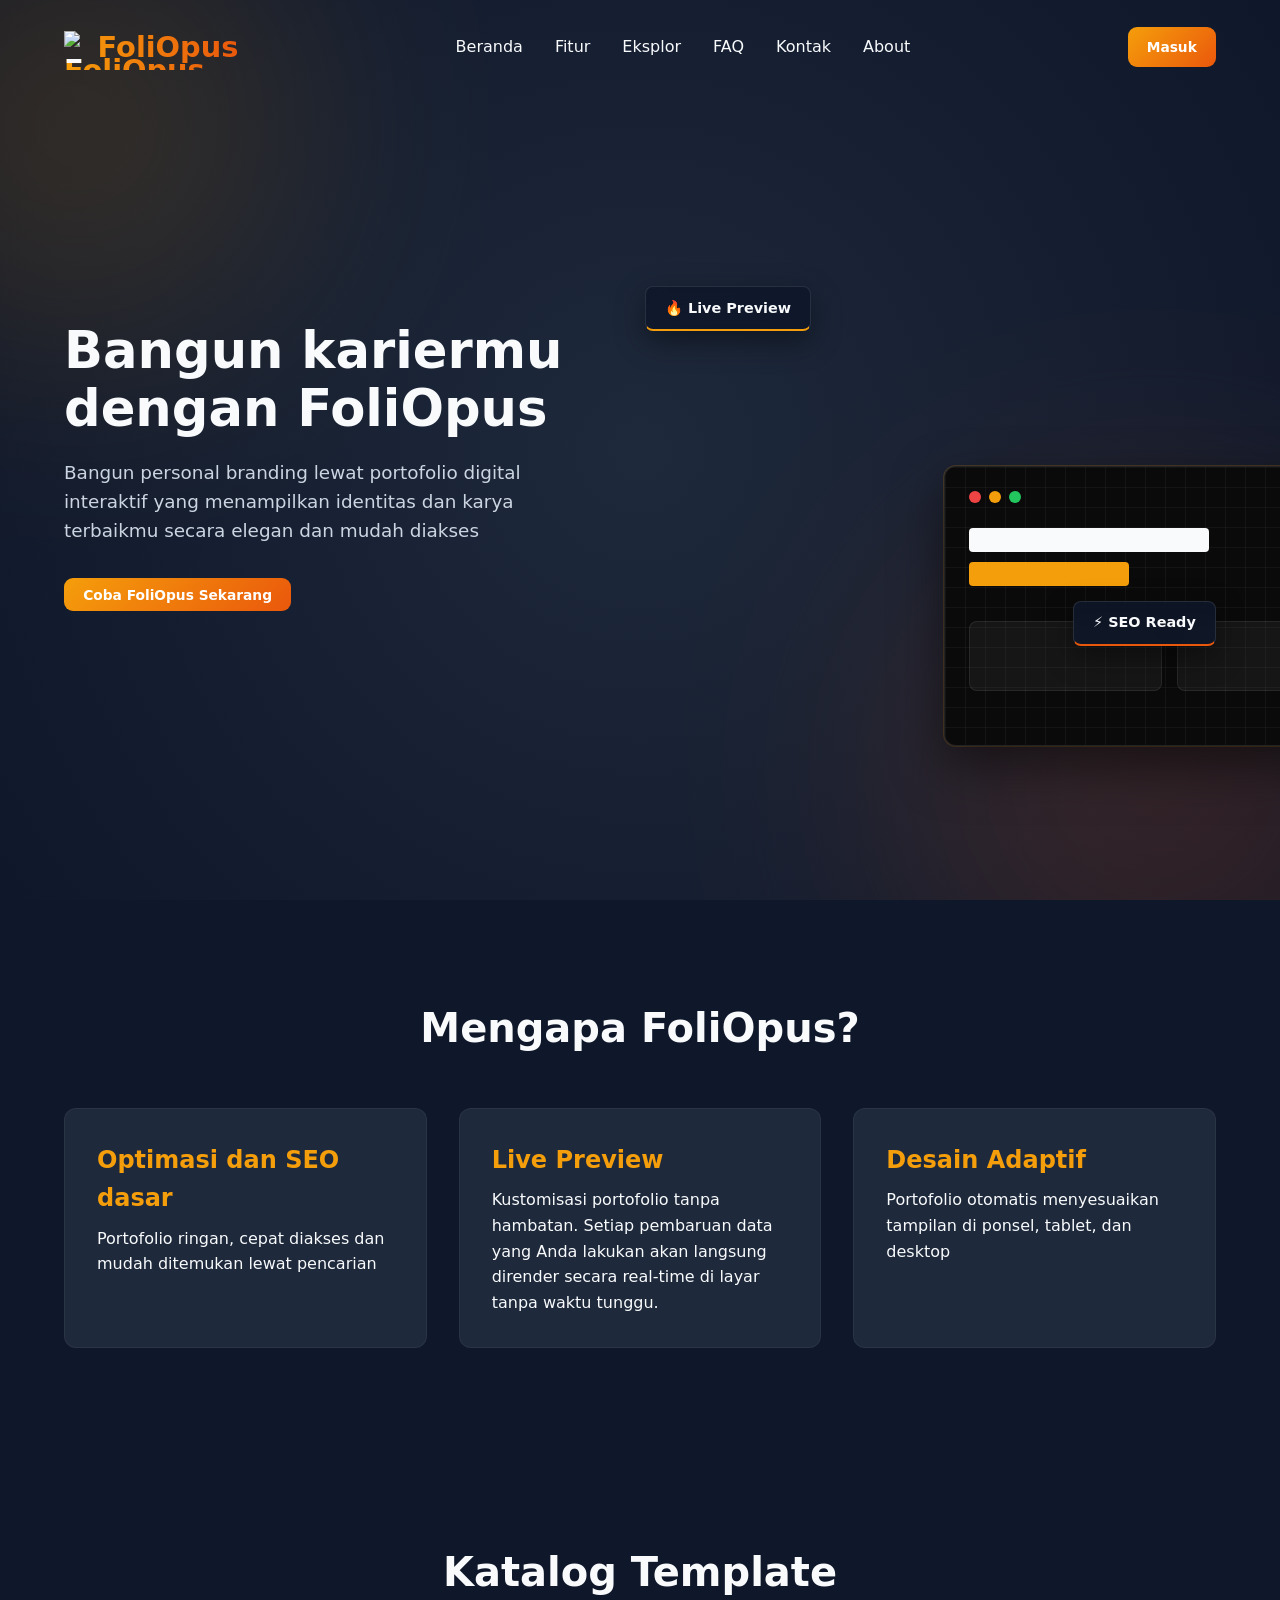
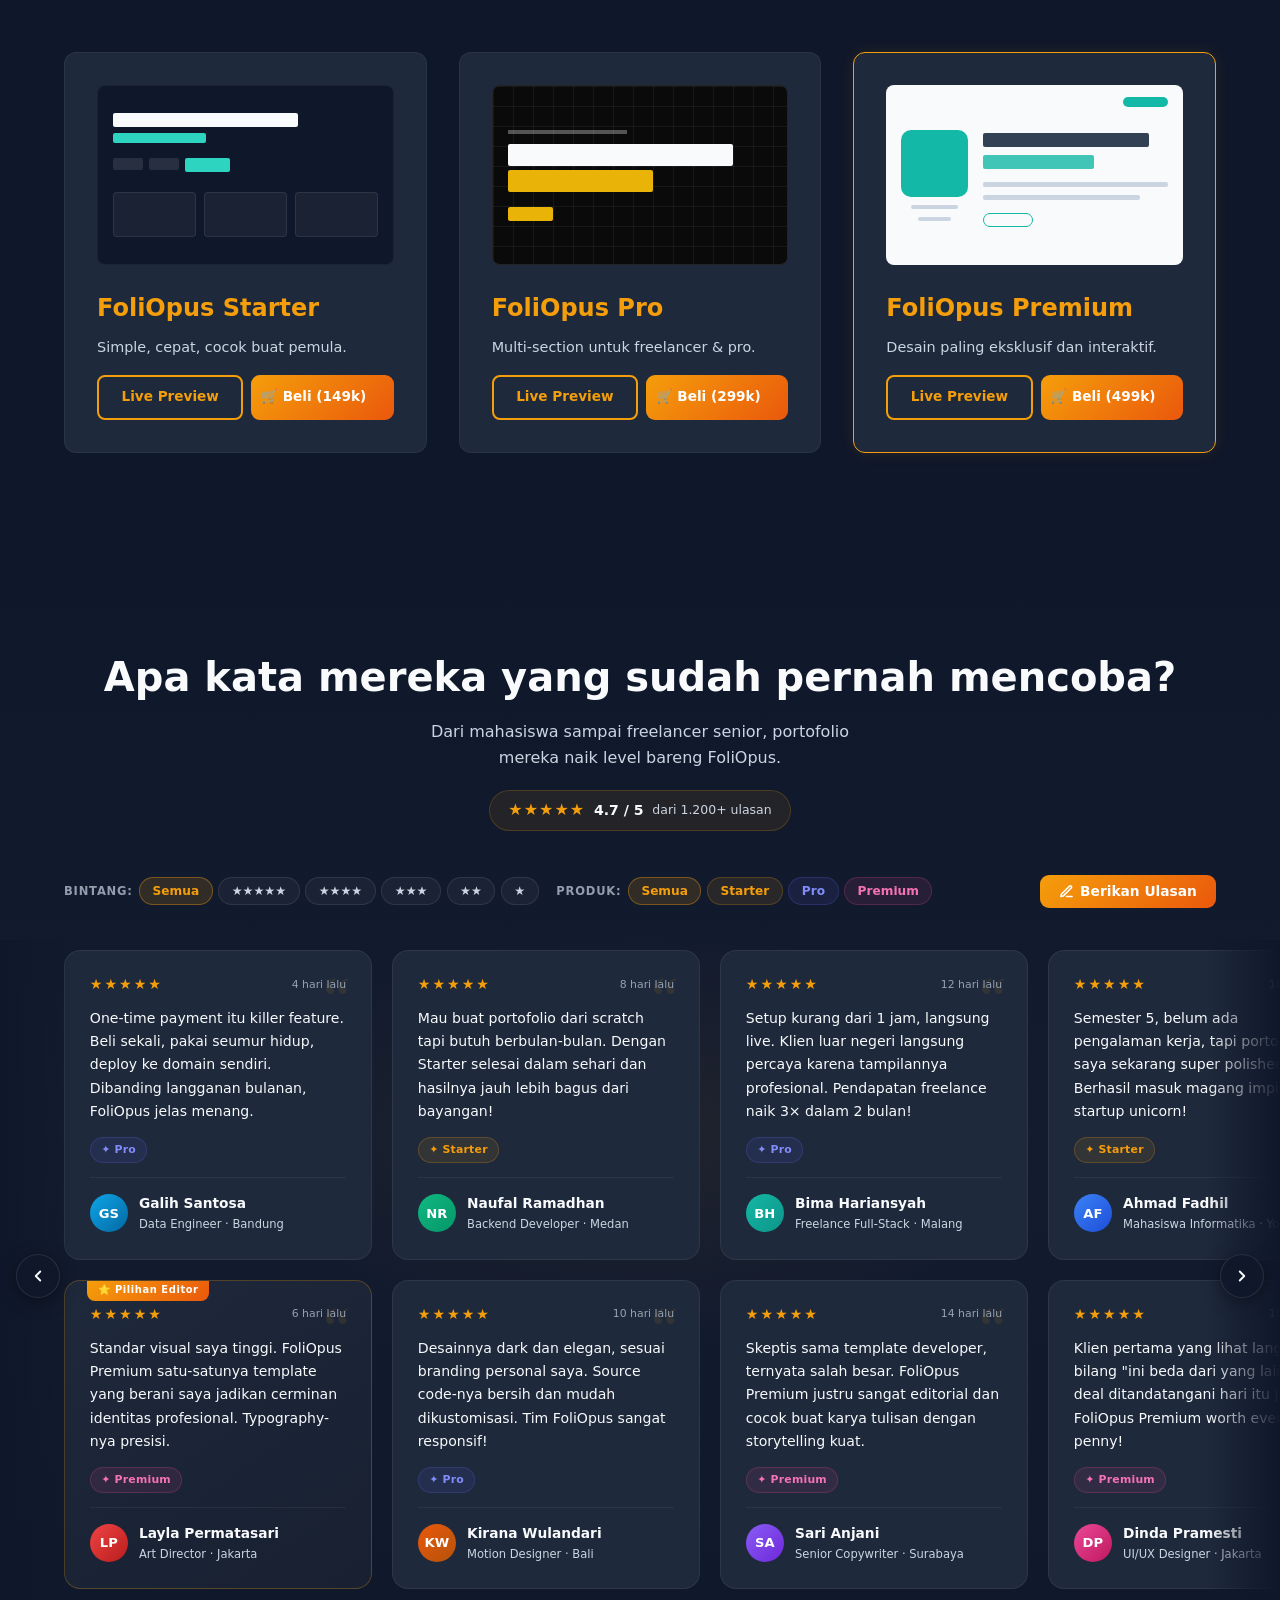
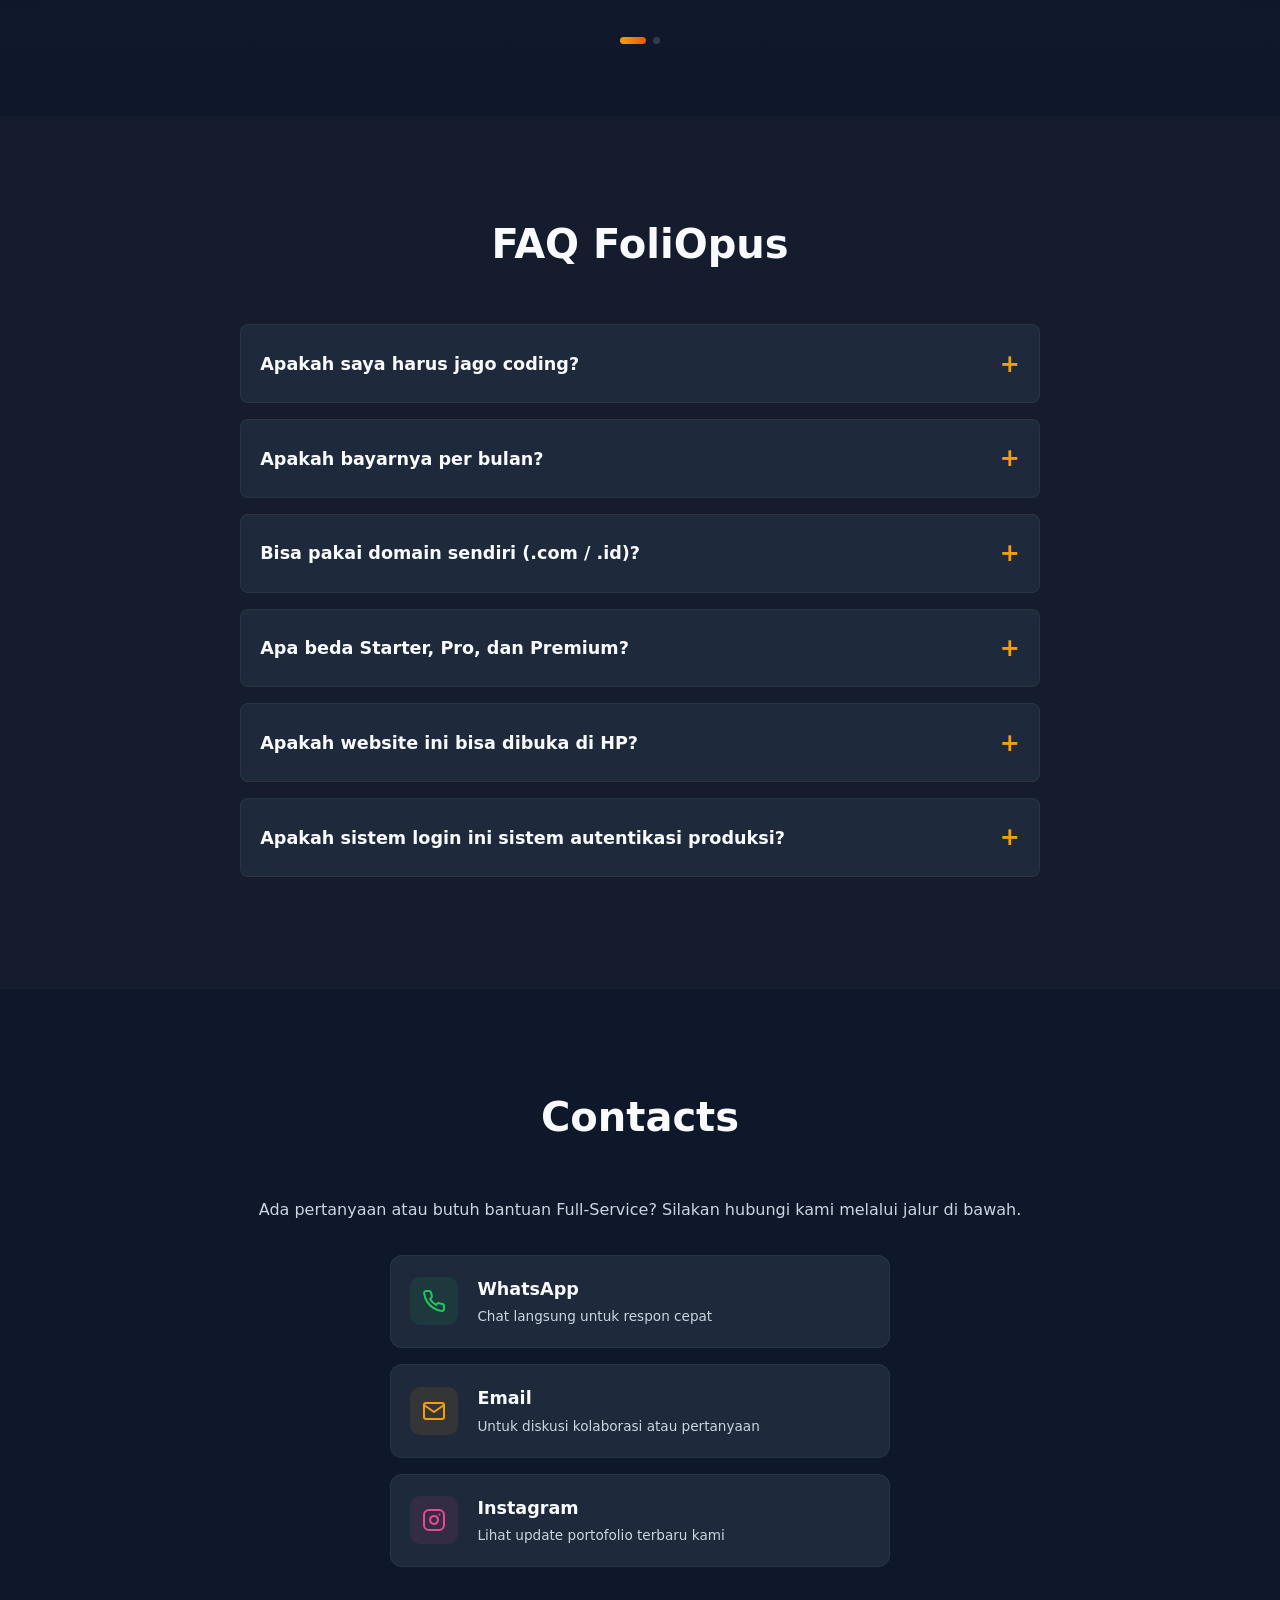
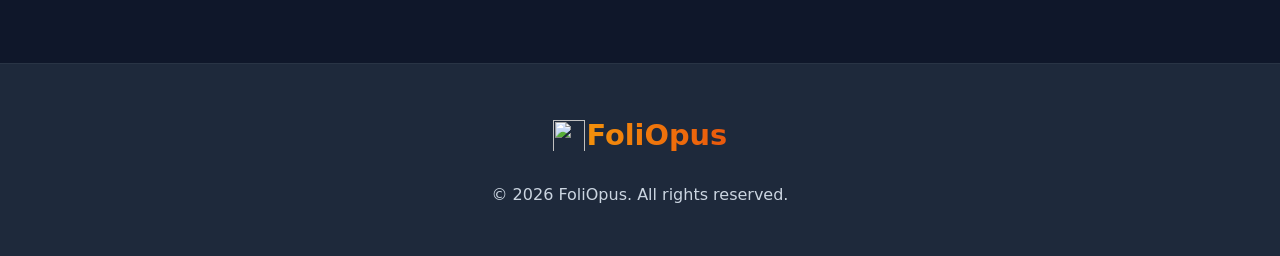
==== commit ce2e3c54: "Update" ====
--- a/index.html
+++ b/index.html
@@ -12,13 +12,17 @@
     <div id="nav-trigger" style="position: absolute; top: 50px; width: 100%; height: 1px; visibility: hidden;"></div>
 
     <nav class="navbar">
-        <div class="logo">FoliOpus</div>
+        <div class="logo">
+            <img src="assets/logo.png" alt="FoliOpus Logo" class="logo-img">
+            FoliOpus
+        </div>
         <ul class="nav-links">
             <li><a href="#hero">Beranda</a></li>
             <li><a href="#features">Fitur</a></li>
             <li><a href="#templates">Eksplor</a></li>
             <li><a href="#faq">FAQ</a></li>
             <li><a href="#contact">Kontak</a></li>
+            <li><a href="about.html">About</a></li>
         </ul>
         <a href="login.html" class="btn-primary" aria-label="Masuk ke dashboard">Masuk</a>
     </nav>
@@ -148,7 +152,7 @@
 
         <!-- HEAD -->
         <div class="testimonials-head">
-            <h2>Dipercaya Ribuan Pengguna</h2>
+            <h2>Apa kata mereka yang sudah pernah mencoba?</h2>
             <p>Dari mahasiswa sampai freelancer senior, portofolio mereka naik level bareng FoliOpus.</p>
             <div class="testi-rating-bar">
                 <span class="stars-agg">&#9733;&#9733;&#9733;&#9733;&#9733;</span>
@@ -385,7 +389,7 @@
         
         <div style="max-width: 500px; margin: 0 auto; display: flex; flex-direction: column; gap: 1rem;">
 
-            <a href="https://wa.me/6285654432994" target="_blank" class="contact-link">
+            <a href="https://wa.me/6282155635210" target="_blank" class="contact-link">
                 <div class="c-icon" style="background: rgba(34, 197, 94, 0.1); color: #22c55e;">
                     <svg viewBox="0 0 24 24" fill="none" stroke="currentColor" stroke-width="2" stroke-linecap="round" stroke-linejoin="round">
                         <path d="M22 16.92v3a2 2 0 0 1-2.18 2 19.79 19.79 0 0 1-8.63-3.07 19.5 19.5 0 0 1-6-6 19.79 19.79 0 0 1-3.07-8.67A2 2 0 0 1 4.11 2h3a2 2 0 0 1 2 1.72 12.84 12.84 0 0 0 .7 2.81 2 2 0 0 1-.45 2.11L8.09 9.91a16 16 0 0 0 6 6l1.27-1.27a2 2 0 0 1 2.11-.45 12.84 12.84 0 0 0 2.81.7A2 2 0 0 1 22 16.92z"></path>
@@ -397,7 +401,7 @@
                 </div>
             </a>
 
-            <a href="mailto:halo@foliopus.com" class="contact-link">
+            <a href="mailto:foliopus02@gmail.com" class="contact-link">
                 <div class="c-icon" style="background: rgba(245, 158, 11, 0.1); color: var(--primary-yellow);">
                     <svg viewBox="0 0 24 24" fill="none" stroke="currentColor" stroke-width="2" stroke-linecap="round" stroke-linejoin="round">
                         <path d="M4 4h16c1.1 0 2 .9 2 2v12c0 1.1-.9 2-2 2H4c-1.1 0-2-.9-2-2V6c0-1.1.9-2 2-2z"></path>
@@ -410,7 +414,7 @@
                 </div>
             </a>
 
-            <a href="https://www.instagram.com/" target="_blank" class="contact-link">
+            <a href="https://www.instagram.com/foliopus?igsh=aTB4cHBiZWUxNmZ6" target="_blank" class="contact-link">
                 <div class="c-icon" style="background: rgba(236, 72, 153, 0.1); color: #ec4899;">
                     <svg viewBox="0 0 24 24" fill="none" stroke="currentColor" stroke-width="2" stroke-linecap="round" stroke-linejoin="round">
                         <rect x="2" y="2" width="20" height="20" rx="5" ry="5"></rect>
@@ -429,7 +433,10 @@
 
     <footer class="footer">
         <div class="footer-content">
-            <h2 class="logo" style="margin-bottom: 0.5rem; font-size: 1.8rem; font-weight: 800; background: linear-gradient(to right, #f59e0b, #ea580c); -webkit-background-clip: text; background-clip: text; -webkit-text-fill-color: transparent;">FoliOpus</h2>
+            <a href="index.html" class="logo" style="display:inline-flex; margin-bottom: 0.5rem; font-size: 1.8rem;">
+                <img src="assets/logo.png" alt="" class="logo-img">
+                FoliOpus
+            </a>
             <p>&copy; 2026 FoliOpus. All rights reserved.</p>
         </div>
     </footer>
--- a/style.css
+++ b/style.css
@@ -61,6 +61,17 @@
     background-clip: text;
     -webkit-text-fill-color: transparent;
     text-decoration: none;
+    display: flex;
+    align-items: center;
+    gap: 0.1rem;
+}
+
+.logo-img {
+    width: 32px;
+    height: 32px;
+    object-fit: contain;
+    flex-shrink: 0;
+    -webkit-text-fill-color: initial;
 }
 
 .nav-links {
--- a/testi.css
+++ b/testi.css
@@ -1,11 +1,3 @@
-/* ============================================================
-   testimonials.css — FoliOpus
-   Dedicated stylesheet for the Testimonials section.
-   Relies on CSS custom properties from style.css:
-     --dark-bg, --dark-surface, --primary-yellow,
-     --primary-orange, --text-light, --text-muted
-   ============================================================ */
-
 /* ── 1. SECTION WRAPPER ─────────────────────────────────── */
 .testimonials {
     padding: 6rem 0 4.5rem;
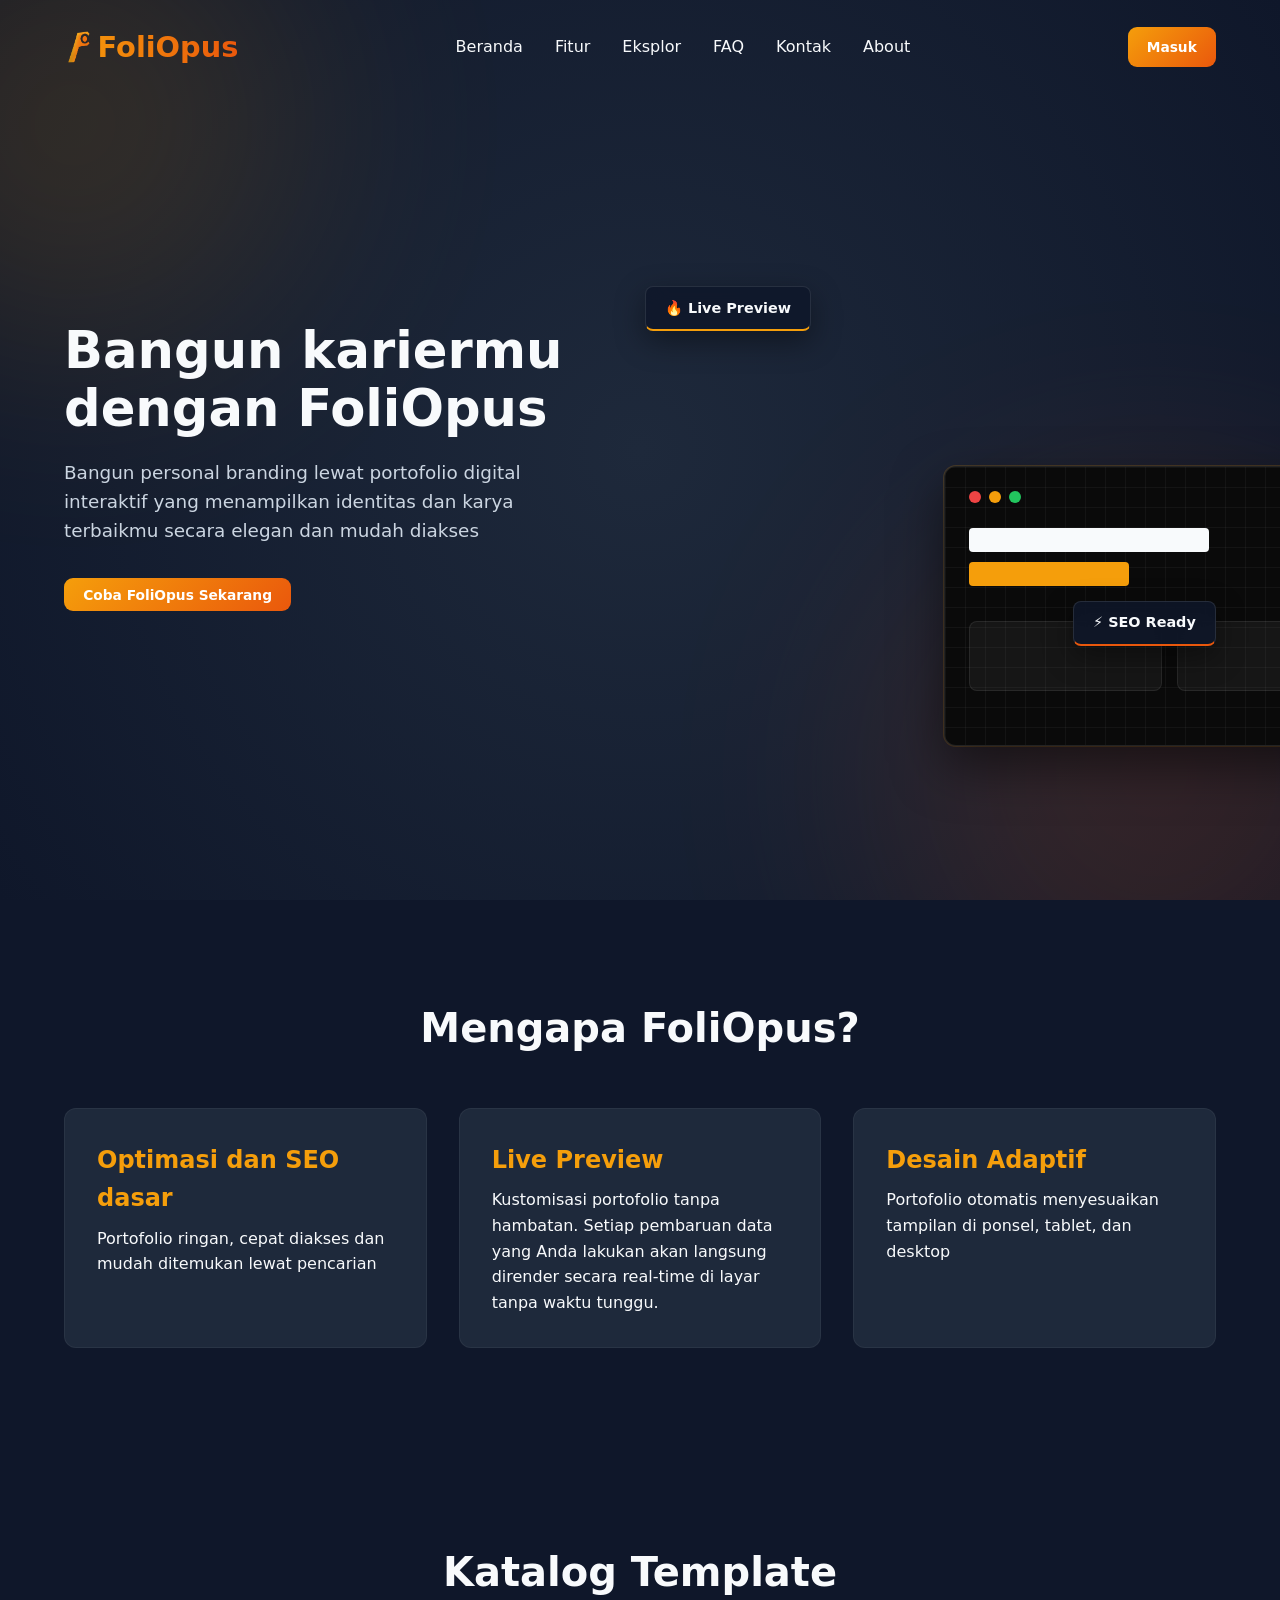
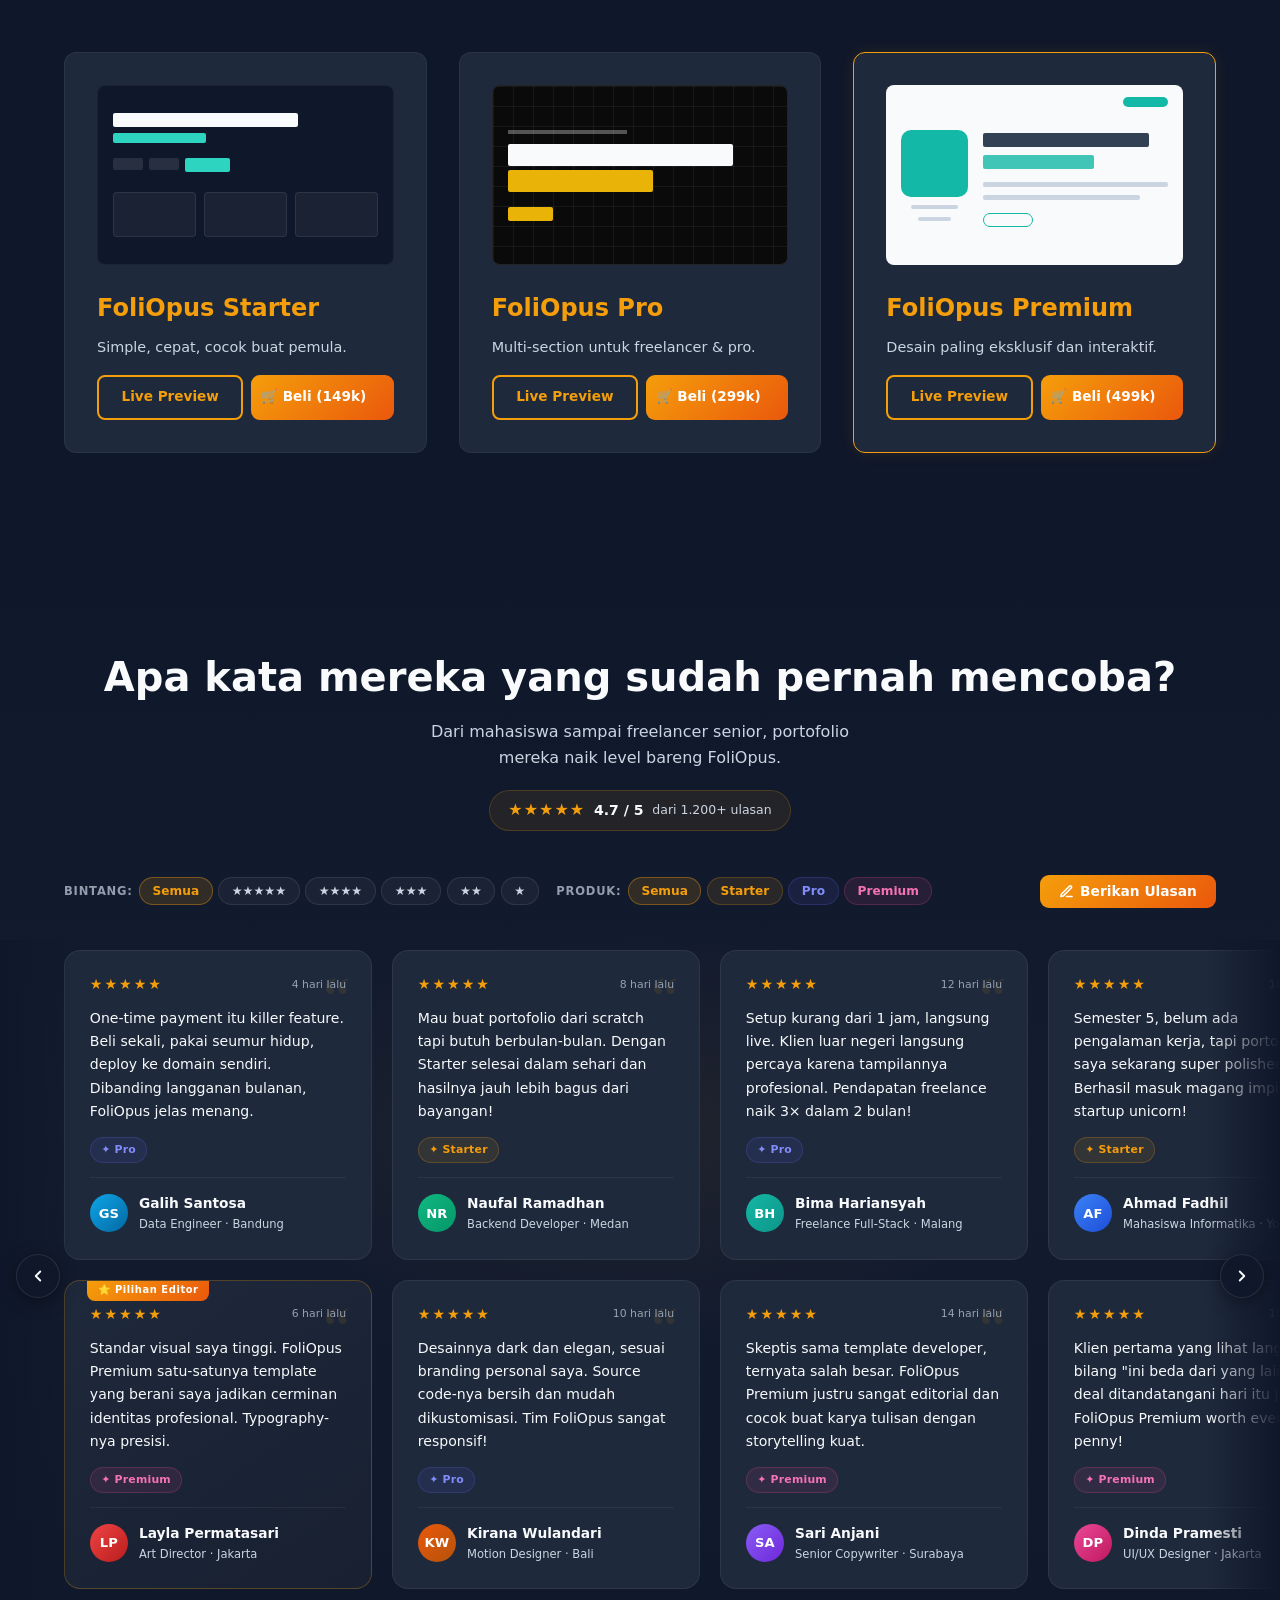
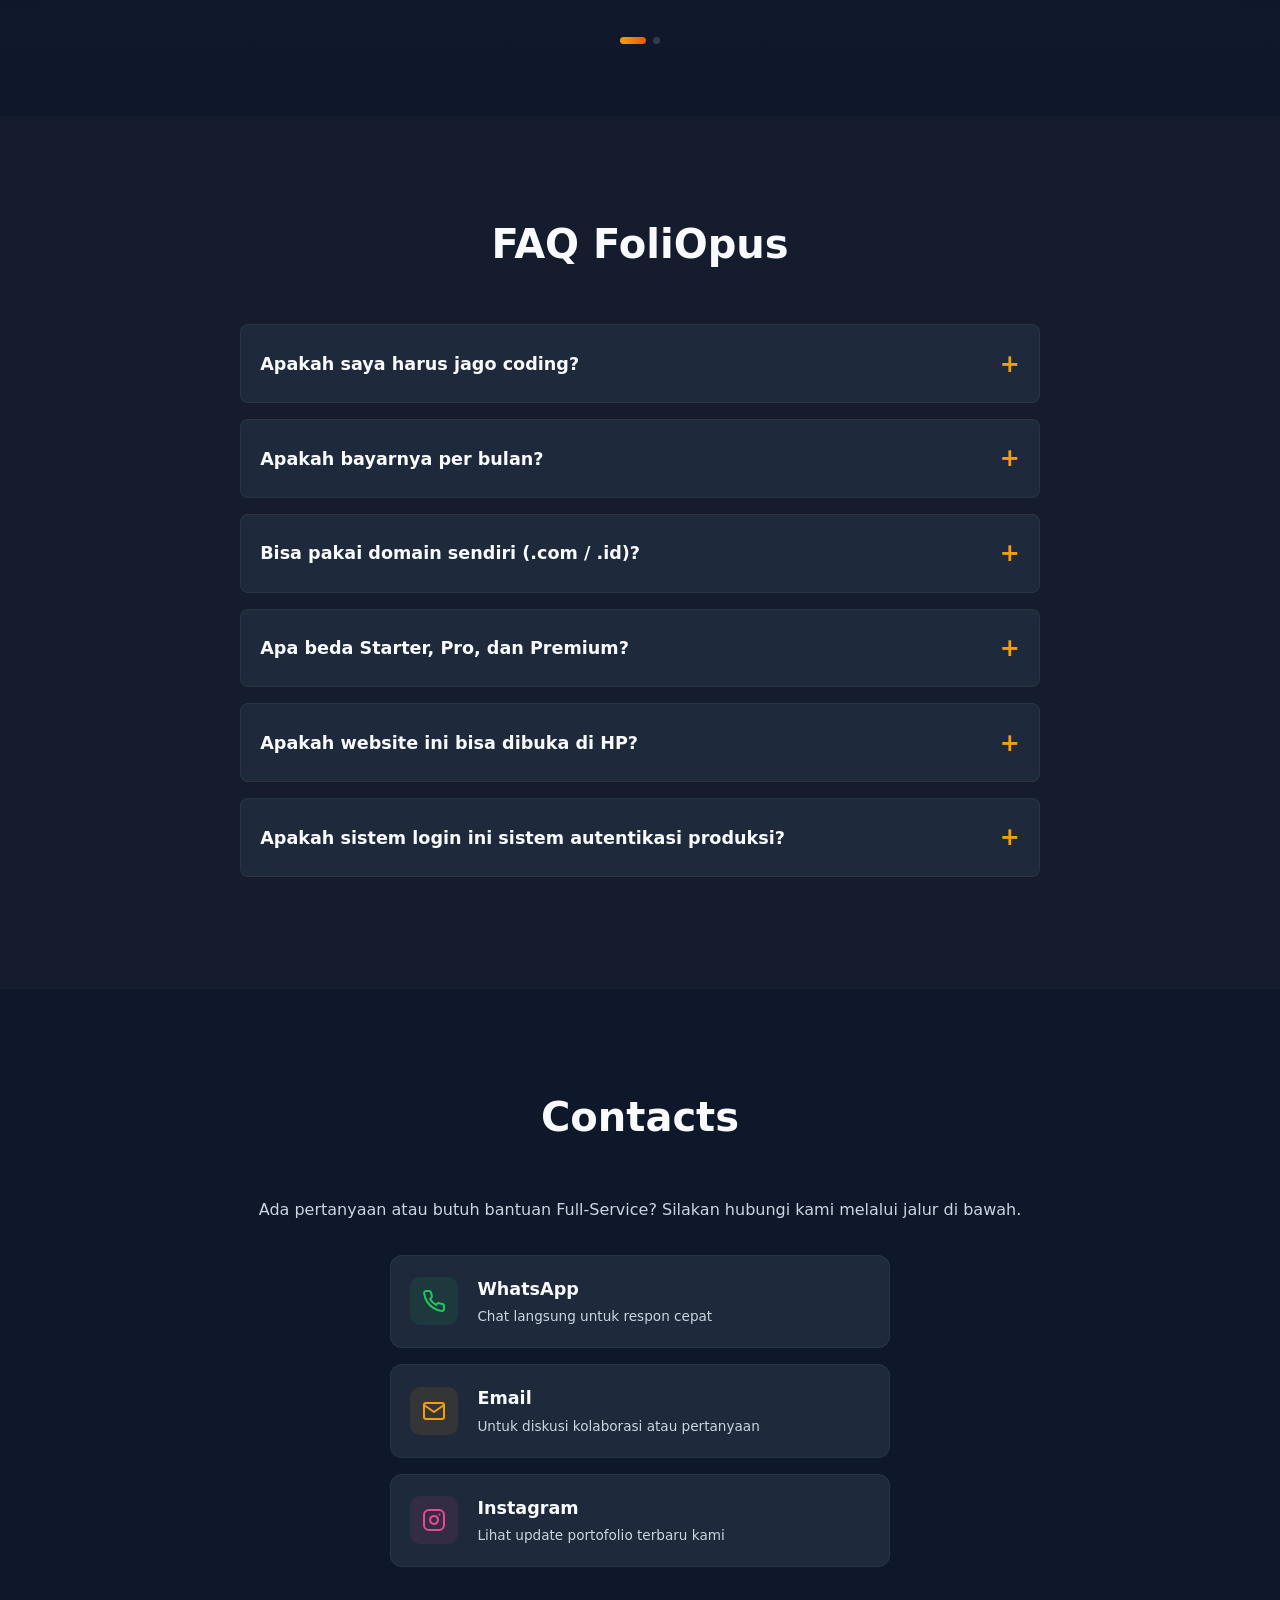
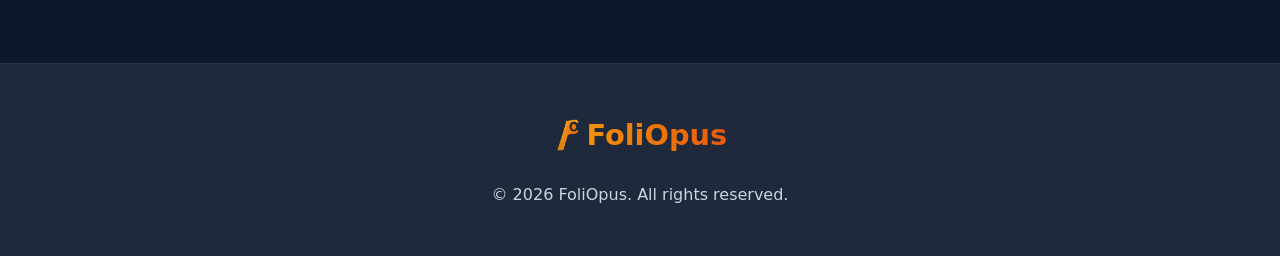
==== commit aef347b6: "Update" ====
--- a/index.html
+++ b/index.html
@@ -236,8 +236,8 @@
 
                 <!-- Role / occupation -->
                 <div class="testi-modal-fg">
-                    <label for="rv-role">Profesi &amp; Kota <span class="req">*</span></label>
-                    <input type="text" id="rv-role" placeholder="Contoh: UI Designer · Bandung" maxlength="50">
+                    <label for="rv-role">Profesi<span class="req">*</span></label>
+                    <input type="text" id="rv-role" placeholder="Contoh: UI Designer" maxlength="50">
                     <span class="rv-err" id="rv-role-err"></span>
                 </div>
 
@@ -344,6 +344,29 @@
 
         </div>
     </div>
+
+    <div class="testi-modal-ov" id="deleteModalOv" role="dialog" aria-modal="true" aria-labelledby="deleteModalTitle">
+        <div class="testi-modal-box" style="max-width: 400px;">
+            <div class="testi-modal-hd">
+                <h3 id="deleteModalTitle" style="color: #ef4444; display: flex; align-items: center; gap: 0.4rem;">
+                    <svg width="18" height="18" viewBox="0 0 24 24" fill="none" stroke="currentColor" stroke-width="2.5" stroke-linecap="round" stroke-linejoin="round"><path d="M3 6h18"></path><path d="M19 6v14a2 2 0 0 1-2 2H7a2 2 0 0 1-2-2V6m3 0V4a2 2 0 0 1 2-2h4a2 2 0 0 1 2 2v2"></path></svg>
+                    Hapus Ulasan
+                </h3>
+                <button class="testi-modal-x" id="closeDeleteModal" aria-label="Tutup">&#10005;</button>
+            </div>
+            <div class="testi-modal-bd">
+                <p style="font-size: 0.9rem; color: #cbd5e1; line-height: 1.5; margin: 0;">
+                    Apakah kamu yakin ingin menghapus ulasan ini? Tindakan ini tidak bisa dibatalkan.
+                </p>
+            </div>
+            <div class="testi-modal-ft">
+                <button class="btn-ghost-dark" id="cancelDeleteBtn">Batal</button>
+                <button class="btn-primary" id="confirmDeleteBtn" style="background: linear-gradient(135deg, #ef4444, #b91c1c);">
+                    <span id="del-btn-text">Ya, Hapus</span>
+                </button>
+            </div>
+        </div>
+    </div>
     
     <section id="faq" class="features" style="background-color: rgba(255,255,255,0.02);">
         <h2>FAQ FoliOpus</h2>
--- a/testi.css
+++ b/testi.css
@@ -172,6 +172,37 @@
     transform: translateY(-1px);
 }
 
+/* ── Tombol Hapus Ulasan Sendiri (User) ── */
+.btn-delete-own {
+    display: inline-flex;
+    align-items: center;
+    gap: 0.3rem;
+    font-size: 0.72rem;
+    font-weight: 700;
+    font-family: inherit;
+    color: rgba(148, 163, 184, 0.8);
+    background: none;
+    border: 1px solid rgba(255, 255, 255, 0.09);
+    border-radius: 99px;
+    padding: 0.25rem 0.7rem;
+    cursor: pointer;
+    transition: all 0.22s ease;
+    align-self: flex-start;
+    margin-top: 0.2rem;
+}
+
+.btn-delete-own:hover {
+    background: rgba(239, 68, 68, 0.1);
+    border-color: rgba(239, 68, 68, 0.3);
+    color: #ef4444; /* Merah terang untuk aksi destruktif */
+}
+
+.btn-delete-own svg {
+    width: 12px;
+    height: 12px;
+    flex-shrink: 0;
+}
+
 /* ── 4. TRACK OUTER ─────────────────────────────────────── */
 .testi-track-outer {
     position: relative;
@@ -803,6 +834,22 @@
     box-shadow: 0 0 0 3px rgba(236, 72, 153, 0.12);
 }
 
+/* ── State tombol produk yang dilock/disabled ── */
+.rv-prod-btn:disabled {
+    cursor: not-allowed;
+    pointer-events: none;
+}
+.rv-prod-btn.locked {
+    background: rgba(0, 0, 0, 0.15);
+    border-color: rgba(255, 255, 255, 0.03);
+    color: rgba(148, 163, 184, 0.35);
+}
+.rv-prod-btn.reviewed {
+    background: rgba(16, 185, 129, 0.06);
+    border-color: rgba(16, 185, 129, 0.15);
+    color: rgba(16, 185, 129, 0.6);
+}
+
 /* star picker */
 .rv-stars {
     display: flex;
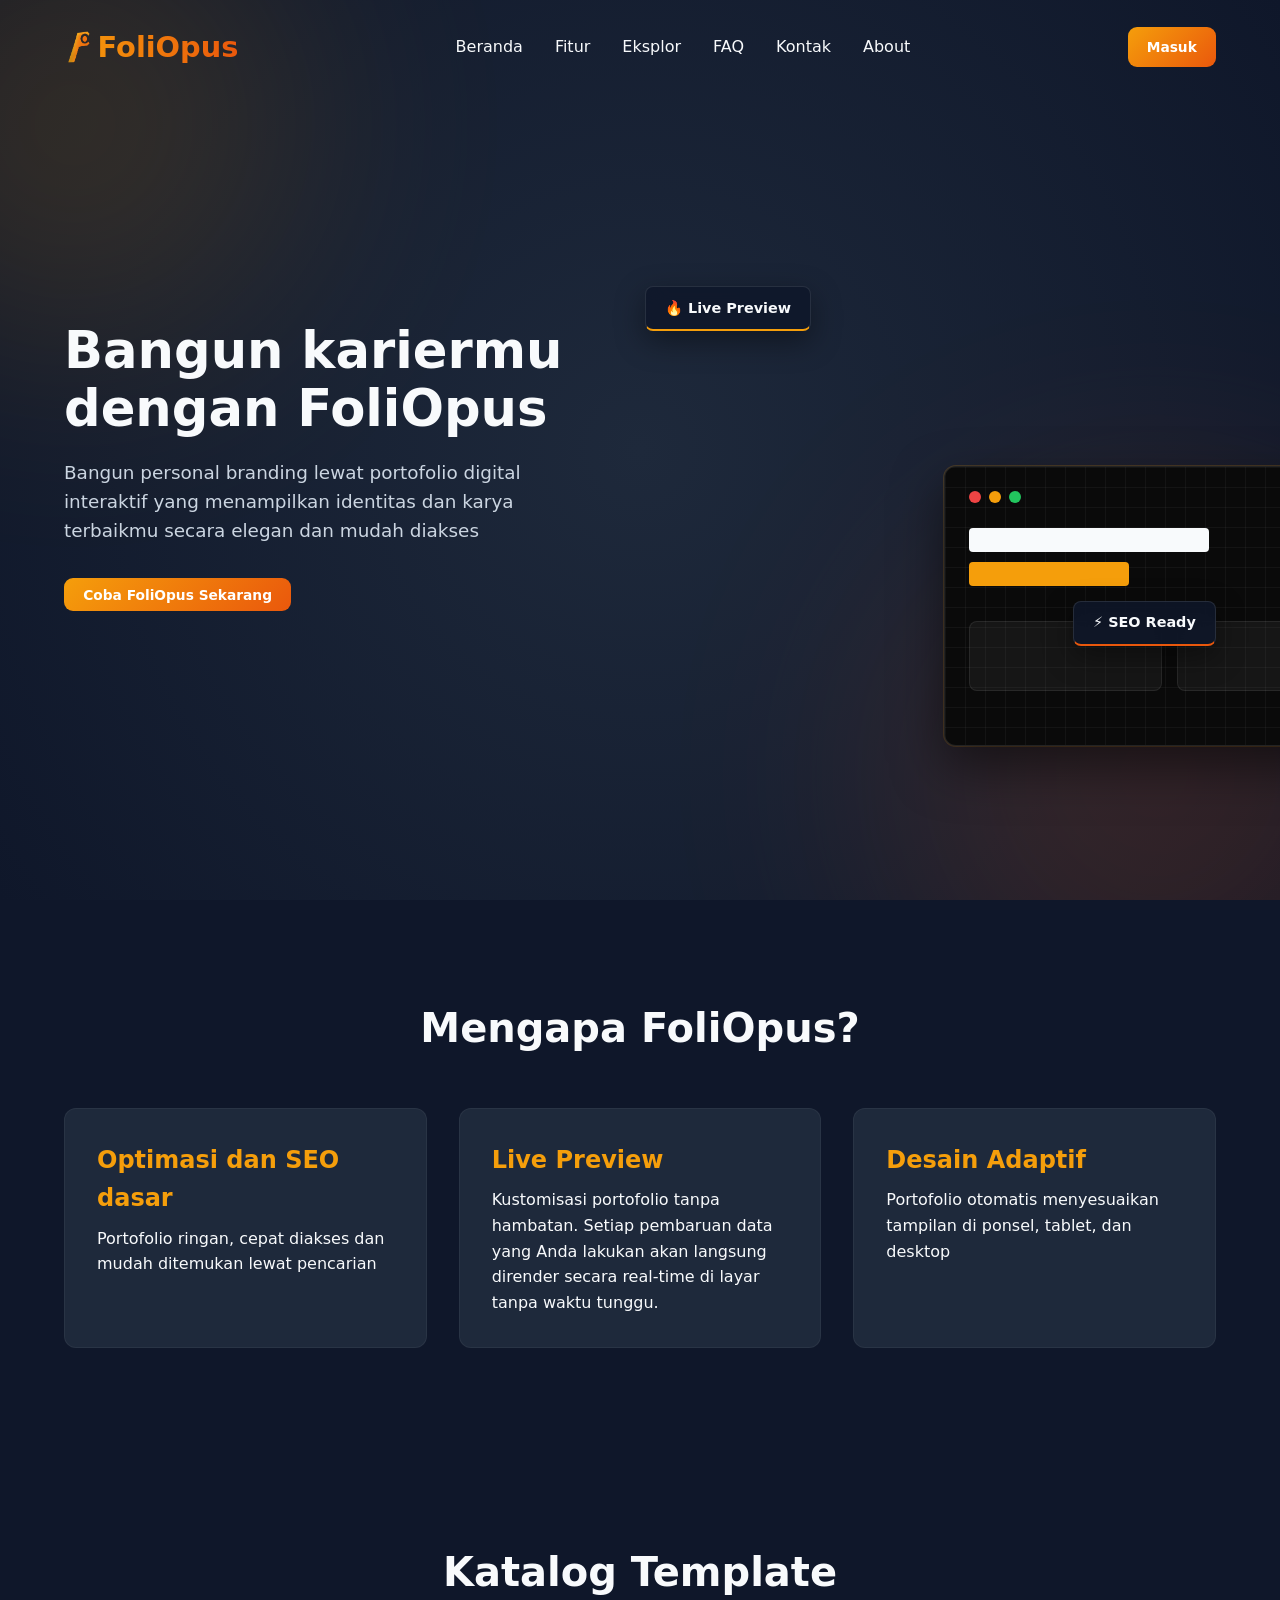
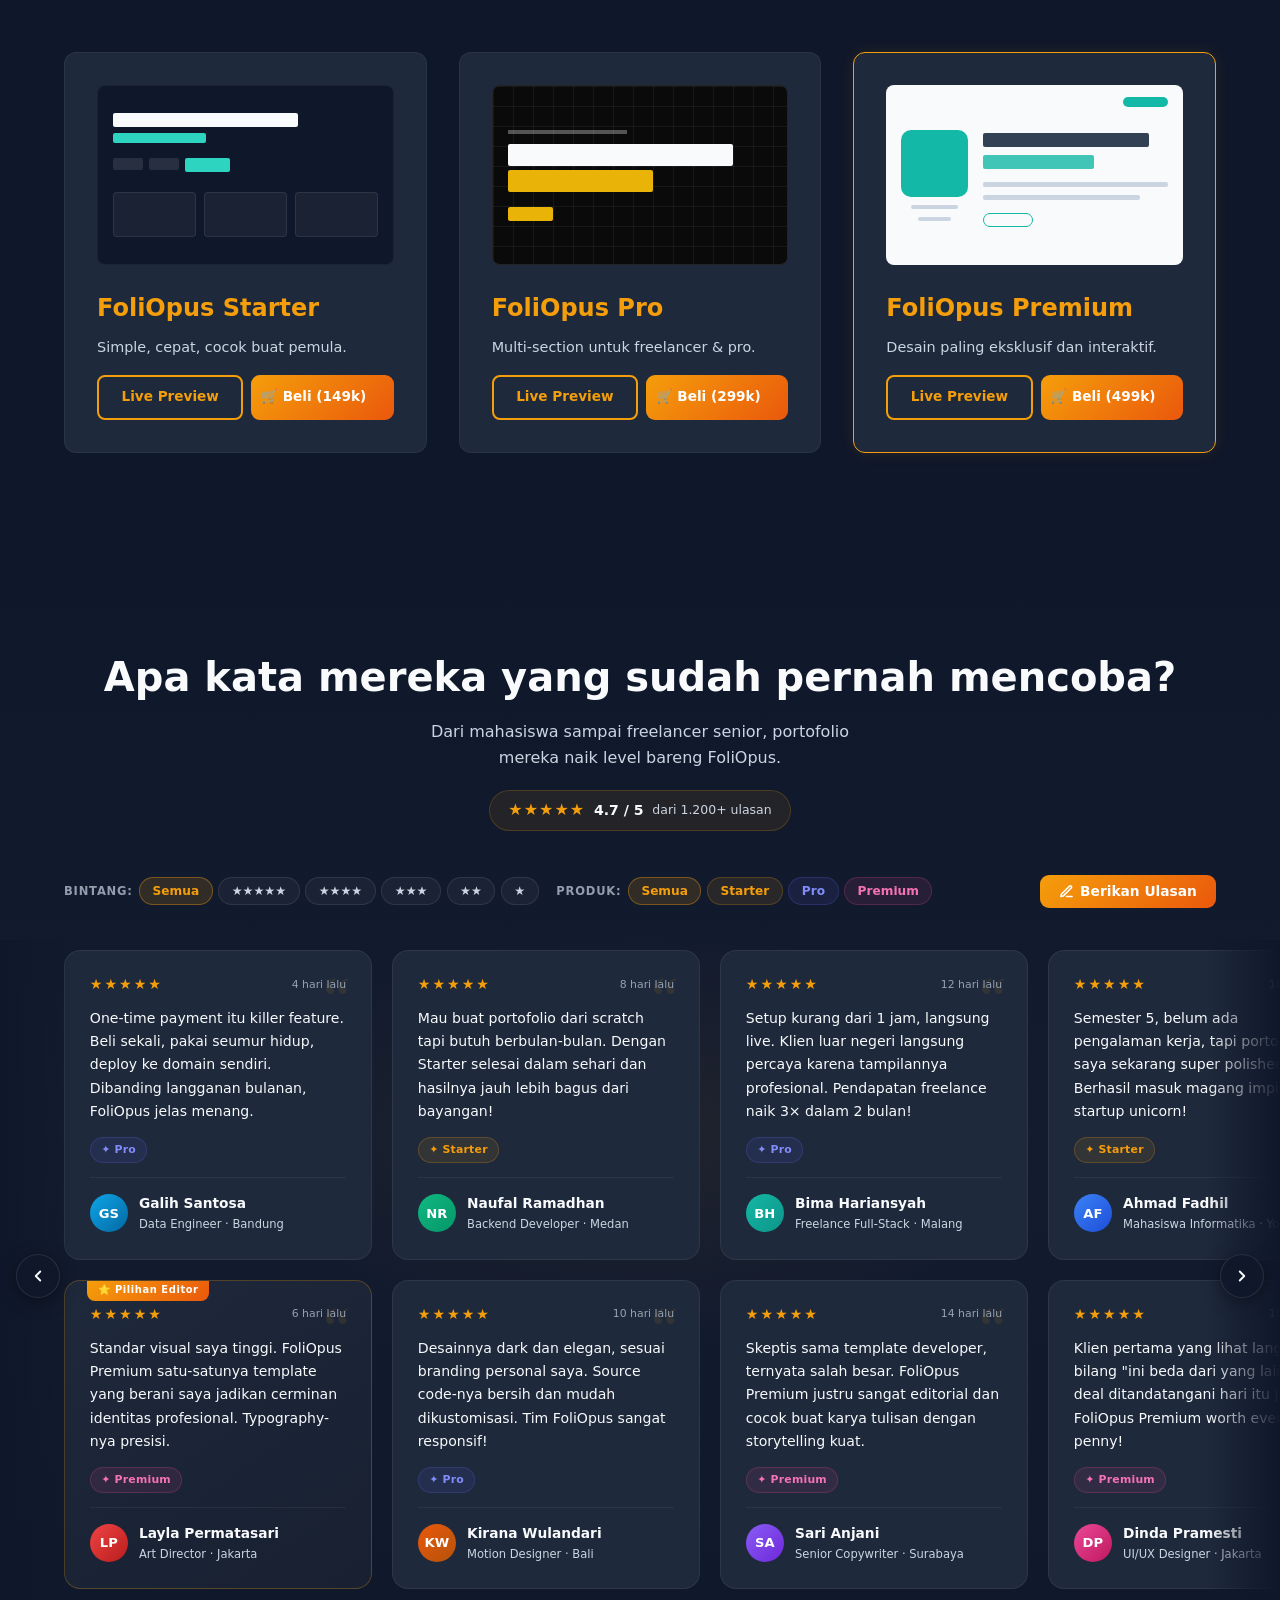
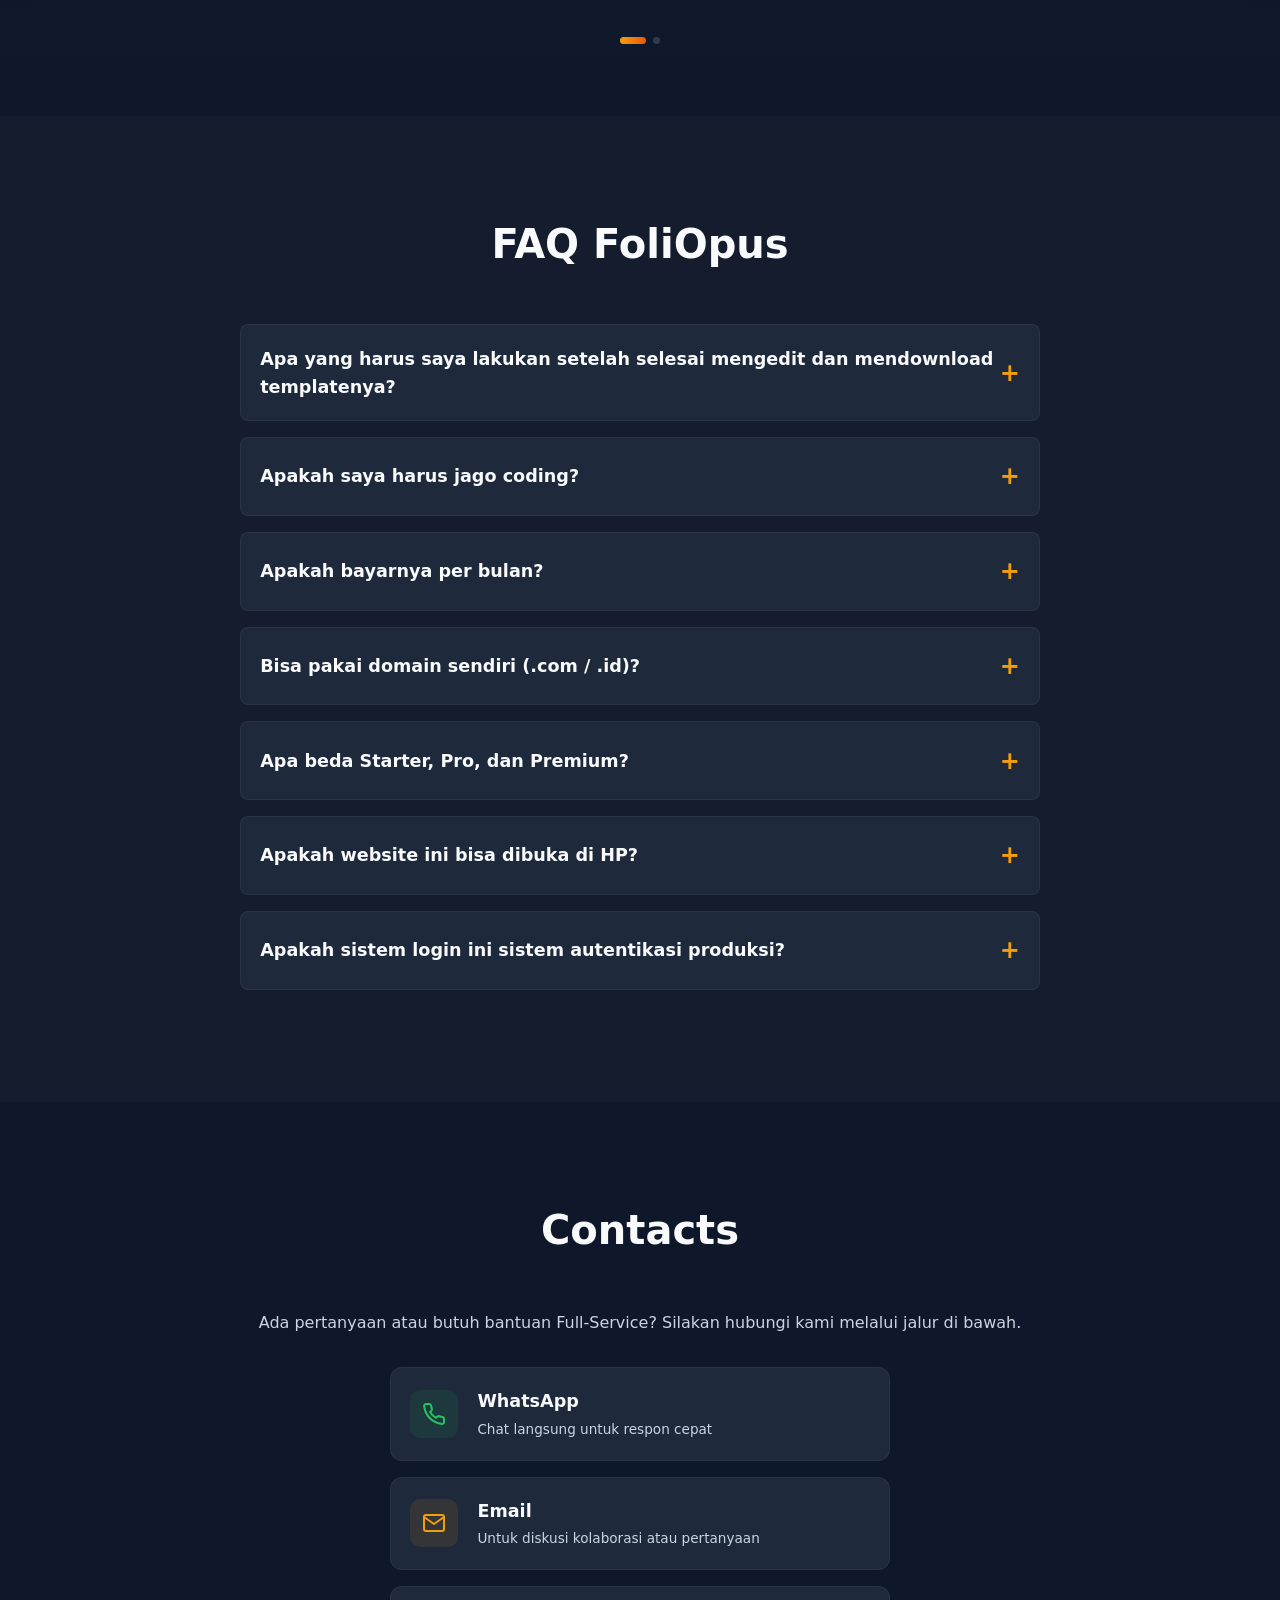
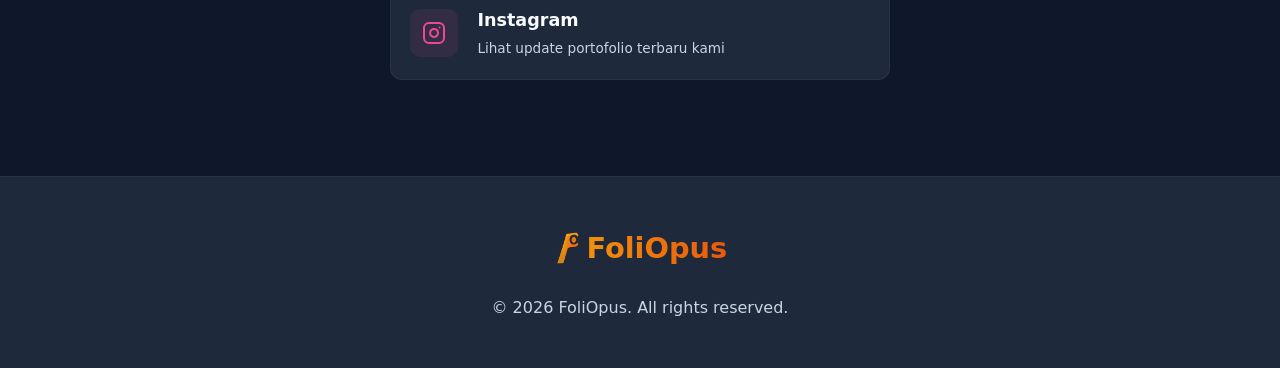
==== commit 6c4d1249: "Update" ====
--- a/index.html
+++ b/index.html
@@ -75,12 +75,10 @@
         </div>
     </section>
 
-    <!-- TEMPLATES SECTION -->
     <section id="templates" class="templates">
         <h2>Katalog Template</h2>
         <div class="grid-container">
             
-            <!-- Starter Template -->
             <div class="card template-card" style="cursor: default;">
                 <div class="mockup-preview mockup-starter">
                     <div class="m-title"></div>
@@ -104,7 +102,6 @@
                 </div>
             </div>
 
-            <!-- Pro Template -->
             <div class="card template-card" style="cursor: default;">
                 <div class="mockup-preview mockup-pro">
                     <div class="m-eyebrow"></div>
@@ -120,7 +117,6 @@
                 </div>
             </div>
 
-            <!-- Premium Template -->
             <div class="card template-card" style="cursor: default; border-color: var(--primary-yellow); box-shadow: 0 0 15px rgba(245, 158, 11, 0.1);">
                 <div class="mockup-preview mockup-premium">
                     <div class="m-nav"></div>
@@ -150,7 +146,6 @@
 
 <section id="testimonials" class="testimonials">
 
-        <!-- HEAD -->
         <div class="testimonials-head">
             <h2>Apa kata mereka yang sudah pernah mencoba?</h2>
             <p>Dari mahasiswa sampai freelancer senior, portofolio mereka naik level bareng FoliOpus.</p>
@@ -161,9 +156,7 @@
             </div>
         </div>
 
-        <!-- TOOLBAR: filter + CTA -->
         <div class="testi-toolbar">
-            <!-- Filter by rating -->
             <div class="testi-filter-group" role="group" aria-label="Filter bintang">
                 <span class="testi-filter-label">Bintang:</span>
                 <button class="testi-filter-btn active" data-filter-star="all">Semua</button>
@@ -173,7 +166,6 @@
                 <button class="testi-filter-btn" data-filter-star="2">&#9733;&#9733;</button>
                 <button class="testi-filter-btn" data-filter-star="1">&#9733;</button>
             </div>
-            <!-- Filter by product -->
             <div class="testi-filter-group" role="group" aria-label="Filter produk">
                 <span class="testi-filter-label">Produk:</span>
                 <button class="testi-filter-btn active" data-filter-product="all">Semua</button>
@@ -181,14 +173,12 @@
                 <button class="testi-filter-btn tp-pro"     data-filter-product="pro">Pro</button>
                 <button class="testi-filter-btn tp-premium" data-filter-product="premium">Premium</button>
             </div>
-            <!-- Review CTA -->
             <button class="btn-primary testi-review-btn" id="openReviewModal">
                 <svg width="15" height="15" viewBox="0 0 24 24" fill="none" stroke="currentColor" stroke-width="2.5" stroke-linecap="round" stroke-linejoin="round"><path d="M12 20h9"/><path d="M16.5 3.5a2.121 2.121 0 0 1 3 3L7 19l-4 1 1-4 12.5-12.5z"/></svg>
                 Berikan Ulasan
             </button>
         </div>
 
-        <!-- CAROUSEL -->
         <div class="testi-track-outer">
             <button class="testi-arrow testi-arrow-prev" id="testiPrev" aria-label="Sebelumnya">
                 <svg viewBox="0 0 24 24" fill="none" stroke="currentColor" stroke-width="2.5" stroke-linecap="round" stroke-linejoin="round"><polyline points="15 18 9 12 15 6"/></svg>
@@ -197,12 +187,9 @@
                 <svg viewBox="0 0 24 24" fill="none" stroke="currentColor" stroke-width="2.5" stroke-linecap="round" stroke-linejoin="round"><polyline points="9 18 15 12 9 6"/></svg>
             </button>
 
-            <!-- 2-row grid track: each "column" is a .testi-col with 2 stacked cards -->
             <div class="testi-track" id="testiTrack">
-                <!-- columns injected by testimonials.js -->
-            </div>
-
-            <!-- empty state -->
+            </div>
+
             <div class="testi-empty hidden" id="testiEmpty">
                 <span style="font-size:2rem;">&#128269;</span>
                 <p>Belum ada ulasan untuk filter ini.<br>Jadilah yang pertama!</p>
@@ -210,15 +197,10 @@
             </div>
         </div>
 
-        <!-- DOTS -->
         <div class="testi-dots" id="testiDots" role="tablist" aria-label="Navigasi halaman ulasan"></div>
 
     </section>
-    <!-- ══ END TESTIMONIALS ══ -->
-
-     <!-- ══════════════════════════════════════
-         REVIEW MODAL
-    ══════════════════════════════════════ -->
+
     <div class="testi-modal-ov" id="reviewModalOv" role="dialog" aria-modal="true" aria-labelledby="reviewModalTitle">
         <div class="testi-modal-box">
             <div class="testi-modal-hd">
@@ -227,21 +209,6 @@
             </div>
             <div class="testi-modal-bd">
 
-                <!-- Name -->
-                <div class="testi-modal-fg">
-                    <label for="rv-name">Nama Lengkap <span class="req">*</span></label>
-                    <input type="text" id="rv-name" placeholder="Contoh: Rizky Nugroho" maxlength="40" autocomplete="name">
-                    <span class="rv-err" id="rv-name-err"></span>
-                </div>
-
-                <!-- Role / occupation -->
-                <div class="testi-modal-fg">
-                    <label for="rv-role">Profesi<span class="req">*</span></label>
-                    <input type="text" id="rv-role" placeholder="Contoh: UI Designer" maxlength="50">
-                    <span class="rv-err" id="rv-role-err"></span>
-                </div>
-
-                <!-- Product pick -->
                 <div class="testi-modal-fg">
                     <label>Template yang Digunakan <span class="req">*</span></label>
                     <div class="rv-product-pick" id="rv-product-pick">
@@ -252,7 +219,6 @@
                     <span class="rv-err" id="rv-prod-err"></span>
                 </div>
 
-                <!-- Star rating -->
                 <div class="testi-modal-fg">
                     <label>Rating <span class="req">*</span></label>
                     <div class="rv-stars" id="rv-stars" role="radiogroup" aria-label="Pilih rating">
@@ -266,15 +232,13 @@
                     <span class="rv-err" id="rv-star-err"></span>
                 </div>
 
-                <!-- Review text -->
                 <div class="testi-modal-fg">
                     <label for="rv-text">Ulasan <span class="req">*</span></label>
-                    <textarea id="rv-text" rows="4" placeholder="Ceritakan pengalamanmu menggunakan FoliOpus. Apa yang paling berkesan?" maxlength="280"></textarea>
+                    <textarea id="rv-text" rows="4" placeholder="Ceritakan pengalamanmu menggunakan FoliOpus. Apa yang paling berkesan? (Min 15 karakter)" maxlength="280"></textarea>
                     <div class="rv-char-count"><span id="rv-char">0</span> / 280 karakter</div>
                     <span class="rv-err" id="rv-text-err"></span>
                 </div>
 
-                <!-- Tips -->
                 <div class="rv-tips">
                     <span>&#128161;</span>
                     <p>Ulasan jujur dan spesifik membantu pengguna lain membuat keputusan yang tepat.</p>
@@ -290,12 +254,7 @@
             </div>
         </div>
     </div>
-<!--end review modal-->
-
-    <!-- ══════════════════════════════════════
-         REPLY MODAL — Admin Only
-         Hanya muncul jika session role=admin
-    ══════════════════════════════════════ -->
+
     <div class="testi-modal-ov" id="replyModalOv" role="dialog" aria-modal="true" aria-labelledby="replyModalTitle">
         <div class="testi-modal-box">
 
@@ -312,21 +271,18 @@
 
             <div class="testi-modal-bd">
 
-                <!-- Preview ulasan yang dibalas -->
                 <span class="reply-preview-label">&#128172; Membalas ulasan:</span>
                 <div id="replyReviewPreview"></div>
 
-                <!-- Textarea balasan admin -->
                 <div class="testi-modal-fg">
                     <label for="rp-text">Balasan Resmi <span class="req">*</span></label>
                     <textarea id="rp-text" rows="4"
-                        placeholder="Tulis balasan resmi dari Tim FoliOpus. Pastikan profesional, hangat, dan membantu..."
+                        placeholder="Min 10 karakter"
                         maxlength="300"></textarea>
                     <div class="rp-char-count"><span id="rp-char">0</span> / 300 karakter</div>
                     <span class="rv-err" id="rp-text-err"></span>
                 </div>
 
-                <!-- Panduan -->
                 <div class="rv-tips">
                     <span>&#128737;&#65039;</span>
                     <p>Balasan ini ditampilkan dengan badge resmi <strong style="color:#f59e0b">Tim FoliOpus</strong> dan terlihat semua pengunjung. Balas dengan profesional dan spesifik sesuai ulasan.</p>
@@ -372,6 +328,10 @@
         <h2>FAQ FoliOpus</h2>
         <div class="faq-container" style="max-width: 800px; margin: 0 auto; text-align: left;">
             <details class="faq-item">
+                <summary>Apa yang harus saya lakukan setelah selesai mengedit dan mendownload templatenya?</summary>
+                <div class="faq-body">Anda bisa menghubungi admin melalui contact yang ada untuk proses selanjutnya.</div>
+            </details>
+            <details class="faq-item">
                 <summary>Apakah saya harus jago coding?</summary>
                 <div class="faq-body">Sama sekali tidak! Template kami sudah dirancang agar kamu tinggal mengganti teks dan foto tanpa perlu menyentuh struktur kode yang rumit.</div>
             </details>
@@ -405,7 +365,6 @@
         </div>
     </section>
 
-    <!-- CONTACT SECTION -->
     <section id="contact" class="features">
         <h2>Contacts</h2>
         <p style="color: var(--text-muted); margin-bottom: 2rem;">Ada pertanyaan atau butuh bantuan Full-Service? Silakan hubungi kami melalui jalur di bawah.</p>
--- a/style.css
+++ b/style.css
@@ -142,7 +142,6 @@
     text-align: left;
 }
 
-/* 1. Ambient Background Orbs */
 .hero::before, .hero::after {
     content: '';
     position: absolute;
@@ -163,7 +162,6 @@
     bottom: -150px; right: -150px;
 }
 
-/* 2. Split Grid Layout */
 .hero-grid {
     display: grid;
     grid-template-columns: 1fr 1fr;
@@ -511,7 +509,6 @@
     .fb-2 { right: 0; bottom: -5%; }
 }
 
-/* AUTH PAGES (LOGIN & REGISTER) */
 body.auth-page {
     display: flex;
     align-items: center;
@@ -638,7 +635,6 @@
     .back-link      { top: 1rem; left: 1rem; }
 }
 
-/* PAYMENT PAGE */
 body.payment-page { min-height: 100vh; padding: 2rem 5%; padding-top: 6rem; }
 .payment-header { text-align: center; margin-bottom: 2.5rem; }
 .payment-header h1 { font-size: 2rem; font-weight: 700; margin-bottom: 0.4rem; }
@@ -740,4 +736,4 @@
     .nav-links.nav-open { display: flex; animation: fadeIn 0.2s ease; }
     .nav-links li a { display: block; padding: 0.85rem 5%; font-size: 1rem; border-bottom: 1px solid rgba(255,255,255,0.04); }
     .nav-links li:last-child a { border-bottom: none; }
-}+}
--- a/testi.css
+++ b/testi.css
@@ -1,4 +1,3 @@
-/* ── 1. SECTION WRAPPER ─────────────────────────────────── */
 .testimonials {
     padding: 6rem 0 4.5rem;
     background: linear-gradient(
@@ -11,7 +10,6 @@
     overflow: hidden;
 }
 
-/* ambient glow */
 .testimonials::before {
     content: '';
     position: absolute;
@@ -27,7 +25,6 @@
     z-index: 0;
 }
 
-/* ── 2. HEAD + RATING BAR ───────────────────────────────── */
 .testimonials-head {
     text-align: center;
     padding: 0 5%;
@@ -77,7 +74,6 @@
     font-weight: 500;
 }
 
-/* ── 3. TOOLBAR ─────────────────────────────────────────── */
 .testi-toolbar {
     display: flex;
     align-items: center;
@@ -134,7 +130,6 @@
     color: #f59e0b;
 }
 
-/* Product coloured active states */
 .testi-filter-btn.tp-starter.active {
     background: rgba(245, 158, 11, 0.14);
     border-color: rgba(245, 158, 11, 0.38);
@@ -172,7 +167,6 @@
     transform: translateY(-1px);
 }
 
-/* ── Tombol Hapus Ulasan Sendiri (User) ── */
 .btn-delete-own {
     display: inline-flex;
     align-items: center;
@@ -194,7 +188,7 @@
 .btn-delete-own:hover {
     background: rgba(239, 68, 68, 0.1);
     border-color: rgba(239, 68, 68, 0.3);
-    color: #ef4444; /* Merah terang untuk aksi destruktif */
+    color: #ef4444;
 }
 
 .btn-delete-own svg {
@@ -203,13 +197,11 @@
     flex-shrink: 0;
 }
 
-/* ── 4. TRACK OUTER ─────────────────────────────────────── */
 .testi-track-outer {
     position: relative;
     z-index: 1;
 }
 
-/* edge fade masks */
 .testi-track-outer::before,
 .testi-track-outer::after {
     content: '';
@@ -228,7 +220,6 @@
     background: linear-gradient(to left, var(--dark-bg, #0f172a), transparent);
 }
 
-/* ── 5. ARROW BUTTONS ───────────────────────────────────── */
 .testi-arrow {
     position: absolute;
     top: 50%;
@@ -258,32 +249,28 @@
 .testi-arrow-prev { left: 1rem; }
 .testi-arrow-next { right: 1rem; }
 
-/* ── 6. SCROLLABLE TRACK ────────────────────────────────── */
 .testi-track {
     display: flex;
-    gap: 20px;                          /* must match CARD_GAP in JS */
+    gap: 20px;
     overflow-x: auto;
     scroll-behavior: smooth;
     padding: 0.6rem 5% 1.35rem;
     -webkit-overflow-scrolling: touch;
     cursor: grab;
-    /* no CSS snap — page-level snap handled by JS */
 }
 .testi-track:active { cursor: grabbing; }
 .testi-track::-webkit-scrollbar { height: 0; }
 .testi-track { scrollbar-width: none; -ms-overflow-style: none; }
 .testi-track.hidden { display: none; }
 
-/* ── 7. COLUMN (.testi-col) — holds 2 stacked cards ─────── */
 .testi-col {
     display: flex;
     flex-direction: column;
-    gap: 20px;                          /* same as track gap */
+    gap: 20px;
     flex-shrink: 0;
-    width: 308px;                       /* must match CARD_W in JS */
-}
-
-/* ── 8. CARD (.testi-card) ──────────────────────────────── */
+    width: 308px;
+}
+
 .testi-card {
     background: var(--dark-surface, #1e293b);
     border: 1px solid rgba(255, 255, 255, 0.065);
@@ -310,7 +297,6 @@
         0 0 0 1px rgba(245, 158, 11, 0.08);
 }
 
-/* featured variant */
 .testi-card.featured {
     border-color: rgba(245, 158, 11, 0.26);
     background: linear-gradient(145deg, #1e293b 0%, #182031 100%);
@@ -327,7 +313,6 @@
     border-radius: 0 0 8px 8px;
 }
 
-/* decorative quote mark */
 .testi-quote-mark {
     position: absolute;
     top: 1.15rem; right: 1.3rem;
@@ -339,7 +324,6 @@
     user-select: none;
 }
 
-/* ── 9a. TOP ROW — stars + timestamp ────────────────────── */
 .testi-card-top {
     display: flex;
     align-items: center;
@@ -355,7 +339,6 @@
     opacity: 0.7;
 }
 
-/* ── 9b. REVIEW TEXT ────────────────────────────────────── */
 .testi-text {
     font-size: 0.88rem;
     color: var(--text-light, #f8fafc);
@@ -371,7 +354,6 @@
     overflow: hidden;
 }
 
-/* ── 9c. PRODUCT BADGE ──────────────────────────────────── */
 .testi-product {
     display: inline-flex;
     align-items: center;
@@ -388,7 +370,6 @@
 .tp-pro     { background: rgba(99,102,241,.1);  color:#818cf8; border-color: rgba(99,102,241,.22); }
 .tp-premium { background: rgba(236,72,153,.1);  color:#f472b6; border-color: rgba(236,72,153,.22); }
 
-/* ── 9d. AUTHOR ROW ─────────────────────────────────────── */
 .testi-author {
     display: flex;
     align-items: center;
@@ -412,7 +393,6 @@
     white-space: nowrap; overflow: hidden; text-overflow: ellipsis;
 }
 
-/* ── 9e. AVATAR COLOURS ─────────────────────────────────── */
 .av-amber   { background: linear-gradient(135deg, #f59e0b, #d97706); }
 .av-orange  { background: linear-gradient(135deg, #ea580c, #b45309); }
 .av-blue    { background: linear-gradient(135deg, #3b82f6, #1d4ed8); }
@@ -424,7 +404,6 @@
 .av-red     { background: linear-gradient(135deg, #ef4444, #b91c1c); }
 .av-indigo  { background: linear-gradient(135deg, #6366f1, #4338ca); }
 
-/* ── 10. REPLY SYSTEM ───────────────────────────────────── */
 .testi-reply-wrap {
     display: flex;
     flex-direction: column;
@@ -434,7 +413,6 @@
     border-top: 1px solid rgba(255, 255, 255, 0.06);
 }
 
-/* admin reply bubble */
 .testi-admin-reply {
     background: linear-gradient(135deg,
         rgba(245, 158, 11, 0.07) 0%,
@@ -445,7 +423,6 @@
     position: relative;
 }
 
-/* little pointer arrow */
 .testi-admin-reply::before {
     content: '';
     position: absolute;
@@ -456,7 +433,6 @@
     border-bottom: 6px solid rgba(245, 158, 11, 0.18);
 }
 
-/* header row inside admin reply */
 .reply-admin-hd {
     display: flex;
     align-items: center;
@@ -497,7 +473,6 @@
     font-style: italic;
 }
 
-/* inline edit / delete for admin */
 .reply-admin-acts {
     display: flex;
     align-items: center;
@@ -536,14 +511,12 @@
     color: #ef4444;
 }
 
-/* reply body text */
 .reply-body {
     font-size: 0.83rem;
     color: #e2e8f0;
     line-height: 1.6;
 }
 
-/* "Balas" button on each card */
 .btn-testi-reply {
     display: inline-flex;
     align-items: center;
@@ -568,7 +541,6 @@
     color: #f59e0b;
 }
 
-/* locked state — non-admin */
 .btn-testi-reply.btn-reply-locked { cursor: not-allowed; }
 .btn-testi-reply.btn-reply-locked:hover {
     background: rgba(59, 130, 246, 0.08);
@@ -577,7 +549,6 @@
     opacity: 1;
 }
 
-/* ── 11. DOT NAVIGATION ─────────────────────────────────── */
 .testi-dots {
     display: flex;
     justify-content: center;
@@ -608,7 +579,6 @@
     background: linear-gradient(to right, #f59e0b, #ea580c);
 }
 
-/* ── 12. EMPTY STATE ────────────────────────────────────── */
 .testi-empty {
     text-align: center;
     padding: 3.5rem 1rem;
@@ -639,7 +609,6 @@
 }
 .testi-empty .btn-primary:hover { opacity: 0.88; transform: translateY(-1px); }
 
-/* ── 13. SHARED MODAL BASE ──────────────────────────────── */
 .testi-modal-ov {
     position: fixed;
     inset: 0;
@@ -678,7 +647,6 @@
     transform: scale(1) translateY(0);
 }
 
-/* modal header */
 .testi-modal-hd {
     display: flex;
     align-items: center;
@@ -714,7 +682,6 @@
     color: #ef4444;
 }
 
-/* modal body */
 .testi-modal-bd {
     padding: 1.4rem 1.5rem;
     overflow-y: auto;
@@ -726,7 +693,6 @@
     border-radius: 4px;
 }
 
-/* modal footer */
 .testi-modal-ft {
     display: flex;
     gap: 0.55rem;
@@ -736,7 +702,6 @@
     flex-shrink: 0;
 }
 
-/* ── 14. FORM GROUPS (inside modals) ────────────────────── */
 .testi-modal-fg {
     margin-bottom: 1.15rem;
 }
@@ -790,7 +755,6 @@
     min-height: 1rem;
 }
 
-/* product picker */
 .rv-product-pick {
     display: flex;
     gap: 0.5rem;
@@ -834,7 +798,6 @@
     box-shadow: 0 0 0 3px rgba(236, 72, 153, 0.12);
 }
 
-/* ── State tombol produk yang dilock/disabled ── */
 .rv-prod-btn:disabled {
     cursor: not-allowed;
     pointer-events: none;
@@ -850,7 +813,6 @@
     color: rgba(16, 185, 129, 0.6);
 }
 
-/* star picker */
 .rv-stars {
     display: flex;
     gap: 0.28rem;
@@ -879,7 +841,6 @@
     transition: color 0.2s ease;
 }
 
-/* char counter */
 .rv-char-count,
 .rp-char-count {
     text-align: right;
@@ -890,7 +851,6 @@
     transition: color 0.2s ease, opacity 0.2s ease;
 }
 
-/* tips box */
 .rv-tips {
     display: flex;
     gap: 0.6rem;
@@ -904,7 +864,6 @@
 .rv-tips > span { font-size: 1rem; flex-shrink: 0; margin-top: 0.05rem; }
 .rv-tips > p    { font-size: 0.78rem; color: var(--text-muted, #cbd5e1); line-height: 1.55; }
 
-/* modal buttons */
 .btn-ghost-dark {
     background: rgba(255, 255, 255, 0.05);
     border: 1px solid rgba(255, 255, 255, 0.1);
@@ -940,7 +899,6 @@
 .btn-primary:hover { opacity: 0.88; transform: translateY(-1px); }
 .btn-primary:disabled { opacity: 0.55; cursor: not-allowed; transform: none; }
 
-/* loading spinner inside buttons */
 .rv-spinner {
     display: inline-block;
     width: 14px; height: 14px;
@@ -954,7 +912,6 @@
 .rv-spinner.hidden { display: none; }
 @keyframes rvSpin { to { transform: rotate(360deg); } }
 
-/* ── 15. REPLY MODAL EXTRAS ─────────────────────────────── */
 .modal-admin-badge {
     display: inline-flex;
     align-items: center;
@@ -980,7 +937,6 @@
     opacity: 0.7;
 }
 
-/* preview card inside reply modal */
 #replyReviewPreview .reply-preview-card {
     background: rgba(255, 255, 255, 0.03);
     border: 1px solid rgba(255, 255, 255, 0.07);
@@ -989,7 +945,6 @@
     margin-bottom: 1.15rem;
 }
 
-/* ── 16. TOAST ───────────────────────────────────────────── */
 .testi-toast {
     position: fixed;
     bottom: 1.75rem;
@@ -1023,7 +978,6 @@
     line-height: 1.4;
 }
 
-/* ── 17. RESPONSIVE ─────────────────────────────────────── */
 @media (max-width: 1100px) {
     .testi-col { width: 285px; }
 }
@@ -1055,4 +1009,4 @@
     .testi-modal-hd,
     .testi-modal-bd,
     .testi-modal-ft { padding-left: 1.15rem; padding-right: 1.15rem; }
-}+}
